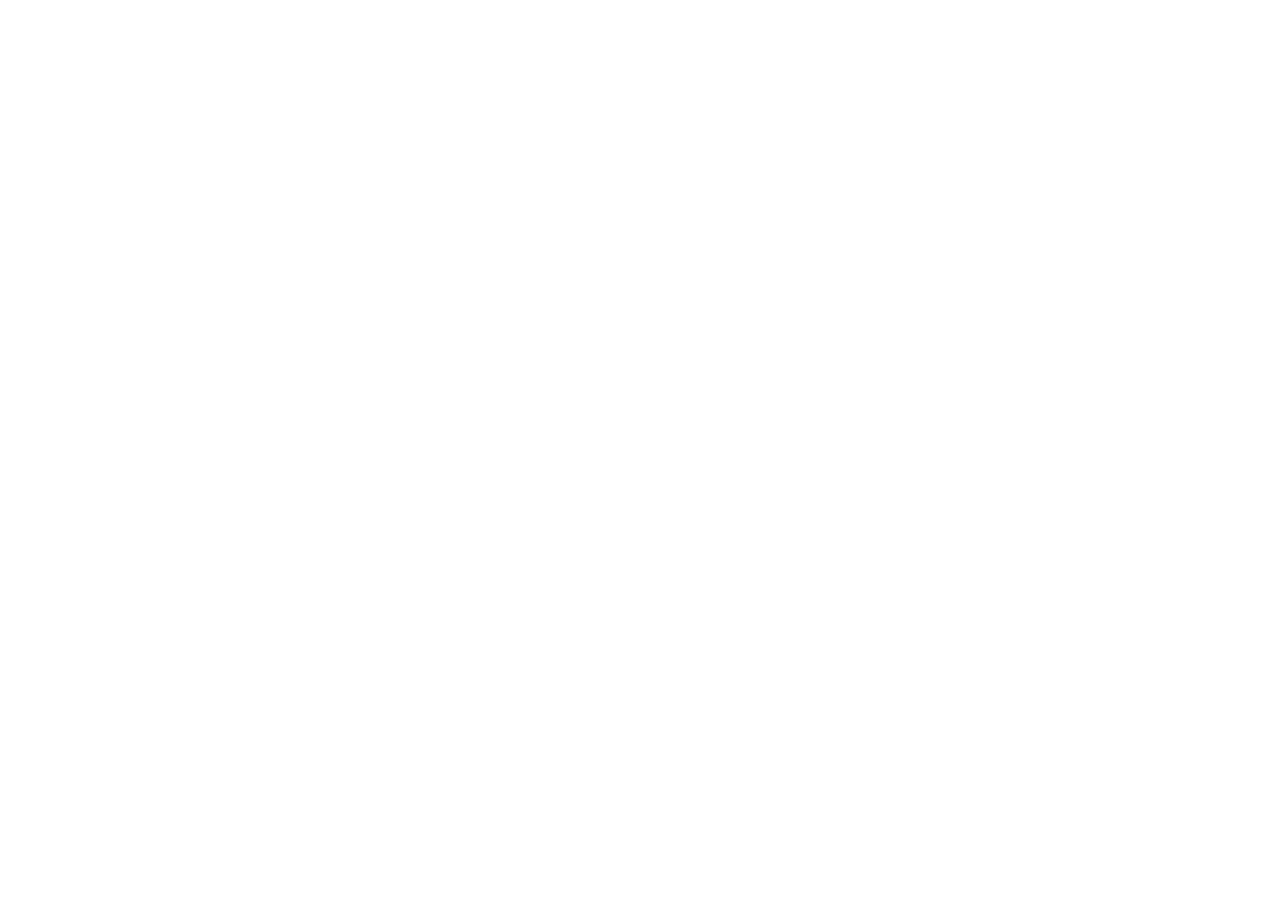
==== index.html @ c2e8463c "initializing project" ====
<!DOCTYPE html>
<!--
To change this license header, choose License Headers in Project Properties.
To change this template file, choose Tools | Templates
and open the template in the editor.
-->
<html lang="en">
    <head>
        <title>Site Titile</title>
        <meta charset="UTF-8">
        <meta name="viewport" content="width=device-width, initial-scale=1.0">
        <meta name="author" content="">
        <meta name="description" content="">
        <meta name="keywords" content="">
        
        <!--iOS compatibile-->
        <meta name="apple-mobile-web-app-capable" content="yes">
        <meta name="apple-mobile-web-app-title" content="Site Title">
        <link rel="apple-touch-icon" href="putanja do ikonice favicon li neke">        
        
        
        <!--Android compatibile-->
        <meta name="mobile-web-app-capable" content="yes">
        <meta name="aplication-name" content="Site Title">
        <link rel="icon" type="icon/png" href="putanja do ikonice favicon li neke">
        
        
        <!--FONTOVI-->
            <!--Awesome-->
         <link rel="stylesheet" href="https://cdnjs.cloudflare.com/ajax/libs/font-awesome/4.7.0/css/font-awesome.min.css">
        
         
         <!--bootstrap-->
         <link href="css/bootstrap.css" rel="stylesheet" type="text/css"/>
        
        
         <!--external css, like plugins ...-->
         
         
         
         <!--theme css-->
         
         
         
        
        
        
        
        <!-- HTML5 shim and Respond.js for IE8 support of HTML5 elements and media queries -->
        <!-- WARNING: Respond.js doesn't work if you view the page via file:// -->
        <!--[if lt IE 9]>
          <script src="https://oss.maxcdn.com/html5shiv/3.7.3/html5shiv.min.js"></script>
          <script src="https://oss.maxcdn.com/respond/1.4.2/respond.min.js"></script>
        <![endif]-->
        
        
        
        
        
    </head>
    <body>
        
        
        
        
        
        
        
        
        
        
        
        
        
        
        
        <!--SCRIPTS goes here-->
        <!--First jquery, then popper and finaly bootstrap-->
        <script src="js/jquery.min.js" type="text/javascript"></script>
        <script src="js/popper.js" type="text/javascript"></script>
        <script src="js/bootstrap.min.js" type="text/javascript"></script>
        
        
        
        
        <!--All page js-->
        <script src="js/main.js" type="text/javascript"></script>
    </body>
</html>
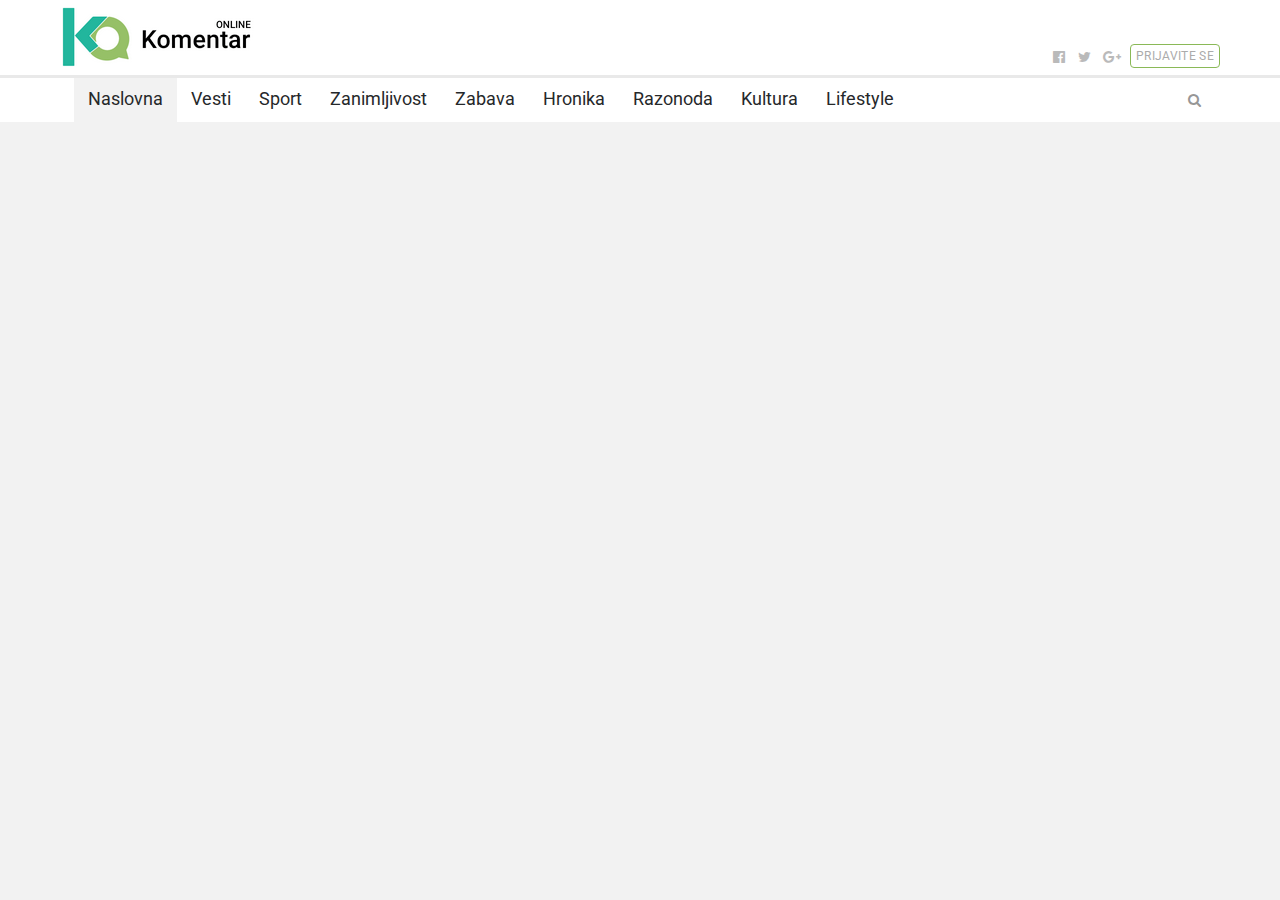
==== commit aa10e2cc: "header complete" ====
--- a/index.html
+++ b/index.html
@@ -6,83 +6,173 @@
 -->
 <html lang="en">
     <head>
-        <title>Site Titile</title>
+        <title>KO Komentar</title>
         <meta charset="UTF-8">
         <meta name="viewport" content="width=device-width, initial-scale=1.0">
-        <meta name="author" content="">
-        <meta name="description" content="">
-        <meta name="keywords" content="">
-        
+        <meta name="author" content="Dejan Dodos">
+        <meta name="description" content="Online KOmentar">
+        <meta name="keywords" content="Novine, blog, newss">
+
         <!--iOS compatibile-->
         <meta name="apple-mobile-web-app-capable" content="yes">
-        <meta name="apple-mobile-web-app-title" content="Site Title">
+        <meta name="apple-mobile-web-app-title" content="Online KOmentar">
         <link rel="apple-touch-icon" href="putanja do ikonice favicon li neke">        
-        
-        
+
+
         <!--Android compatibile-->
         <meta name="mobile-web-app-capable" content="yes">
-        <meta name="aplication-name" content="Site Title">
+        <meta name="aplication-name" content="Online KOmentar">
         <link rel="icon" type="icon/png" href="putanja do ikonice favicon li neke">
-        
-        
+
+
         <!--FONTOVI-->
-            <!--Awesome-->
-         <link rel="stylesheet" href="https://cdnjs.cloudflare.com/ajax/libs/font-awesome/4.7.0/css/font-awesome.min.css">
-        
-         
-         <!--bootstrap-->
-         <link href="css/bootstrap.css" rel="stylesheet" type="text/css"/>
-        
-        
-         <!--external css, like plugins ...-->
-         
-         
-         
-         <!--theme css-->
-         
-         
-         
-        
-        
-        
-        
+        <!--Awesome-->
+        <link rel="stylesheet" href="https://cdnjs.cloudflare.com/ajax/libs/font-awesome/4.7.0/css/font-awesome.min.css">
+
+
+        <!--bootstrap-->
+        <link href="css/bootstrap.css" rel="stylesheet" type="text/css"/>
+
+
+        <!--external css, like plugins ...-->
+
+
+
+        <!--theme css-->
+        <link href="css/theme.css" rel="stylesheet" type="text/css"/>
+
+
+
+
+
+
         <!-- HTML5 shim and Respond.js for IE8 support of HTML5 elements and media queries -->
         <!-- WARNING: Respond.js doesn't work if you view the page via file:// -->
         <!--[if lt IE 9]>
           <script src="https://oss.maxcdn.com/html5shiv/3.7.3/html5shiv.min.js"></script>
           <script src="https://oss.maxcdn.com/respond/1.4.2/respond.min.js"></script>
         <![endif]-->
-        
-        
-        
-        
-        
+
+
+
+
+
     </head>
     <body>
-        
-        
-        
-        
-        
-        
-        
-        
-        
-        
-        
-        
-        
-        
-        
+        <!-- HEADER START -->
+        <header class="bg-white">
+            <!--- TOP HEADER --->
+            <section class="header-top">
+                <div class="container d-flex align-items-end py-2">
+                    <!--- BIG LOGO --->
+                    <a href="#" class="header-top-logo">    
+                        <img src="img/logo.png" alt=""/>
+                    </a>
+                    <ul class="list-unstyled ml-auto mb-0 d-flex">
+                        <li>
+                            <a href="#">
+                                <span class="fa fa-facebook-official"></span>
+                            </a>
+                        </li>
+                        <li>
+                            <a href="#">
+                                <span class="fa fa-twitter"></span>
+                            </a>
+                        </li>
+                        <li>
+                            <a href="#">
+                                <span class="fa fa-google-plus"></span>
+                            </a>
+                        </li>
+                    </ul>
+                    <a href="#" class="prijava text-uppercase">prijavite se</a>
+                </div>
+            </section>
+            <!--- BOTTOM HEADER --->
+            <section class="header-bottom">
+                <div class="container">
+                    <nav class="navbar navbar-expand-lg navbar-light bg-transparent py-0">
+                        <!--- SMALL LOGO --->
+                        <a class="navbar-brand" href="#"><img src="img/logo-small.png"></a>
+                        
+                        <!--- SEARCH WRAPPER START --->
+                        <div class="search-wrapper order-lg-last ml-auto mr-3 mr-lg-0">
+                            <span class="search-icon fa fa-search"></span>
+                            <div class="form-group mb-0 py-3">
+                                <div class="input-group">
+                                    <input type="text" class="form-control" placeholder="Search">
+                                    <div class="input-group-append">
+                                        <button class="btn btn-outline-secondary" type="submit"><span class="fa fa-search"></span></button>
+                                    </div>
+                                </div>
+                            </div>
+                        </div>
+                        <!--- SEARCH WRAPPER END --->
+                        <div class="burger" data-toggle="collapse" data-target="#main-menu" aria-controls="main-menu">
+                            <div class="line1"></div>
+                            <div class="line2"></div>
+                            <div class="line3"></div>
+                        </div>
+
+                        <div class="collapse navbar-collapse" id="main-menu">
+                            <ul class="navbar-nav mr-auto pb-0">
+                                <li class="nav-item" data-category='#0CAE92'>
+                                    <a class="nav-link category-border active py-0" href="#"><span class="py-2 px-3">Naslovna</span></a>
+                                </li>
+                                <li class="nav-item" data-category='#ED1C24'>
+                                    <a class="nav-link category-border py-0 py-0" href="#"><span class="py-2 px-3">Vesti</span></a>
+                                </li>
+                                <li class="nav-item" data-category='#056DD5'>
+                                    <a class="nav-link category-border py-0" href="#"><span class="py-2 px-3">Sport</span></a>
+                                </li>
+                                <li class="nav-item" data-category='#F1C30F'>
+                                    <a class="nav-link category-border py-0" href="#"><span class="py-2 px-3">Zanimljivost</span></a>
+                                </li>
+                                <li class="nav-item" data-category='#0CAE92'>
+                                    <a class="nav-link category-border py-0" href="#"><span class="py-2 px-3">Zabava</span></a>
+                                </li>
+                                <li class="nav-item" data-category='#ED1C24'>
+                                    <a class="nav-link category-border py-0" href="#"><span class="py-2 px-3">Hronika</span></a>
+                                </li>
+                                <li class="nav-item" data-category='#F1C30F'>
+                                    <a class="nav-link category-border py-0" href="#"><span class="py-2 px-3">Razonoda</span></a>
+                                </li>
+                                <li class="nav-item" data-category='#ED1C24'>
+                                    <a class="nav-link category-border py-0" href="#"><span class="py-2 px-3">Kultura</span></a>
+                                </li>
+                                <li class="nav-item" data-category='#0CAE92'>
+                                    <a class="nav-link category-border py-0" href="#"><span class="py-2 px-3">Lifestyle</span></a>
+                                </li>
+                        </div>
+                    </nav>
+                </div>
+            </section>
+
+        </header>
+        <!-- HEADER END -->
+
+
+
+
+
+
+
+
+
+
+
+
+
+
         <!--SCRIPTS goes here-->
         <!--First jquery, then popper and finaly bootstrap-->
         <script src="js/jquery.min.js" type="text/javascript"></script>
         <script src="js/popper.js" type="text/javascript"></script>
         <script src="js/bootstrap.min.js" type="text/javascript"></script>
-        
-        
-        
-        
+
+
+
+
         <!--All page js-->
         <script src="js/main.js" type="text/javascript"></script>
     </body>
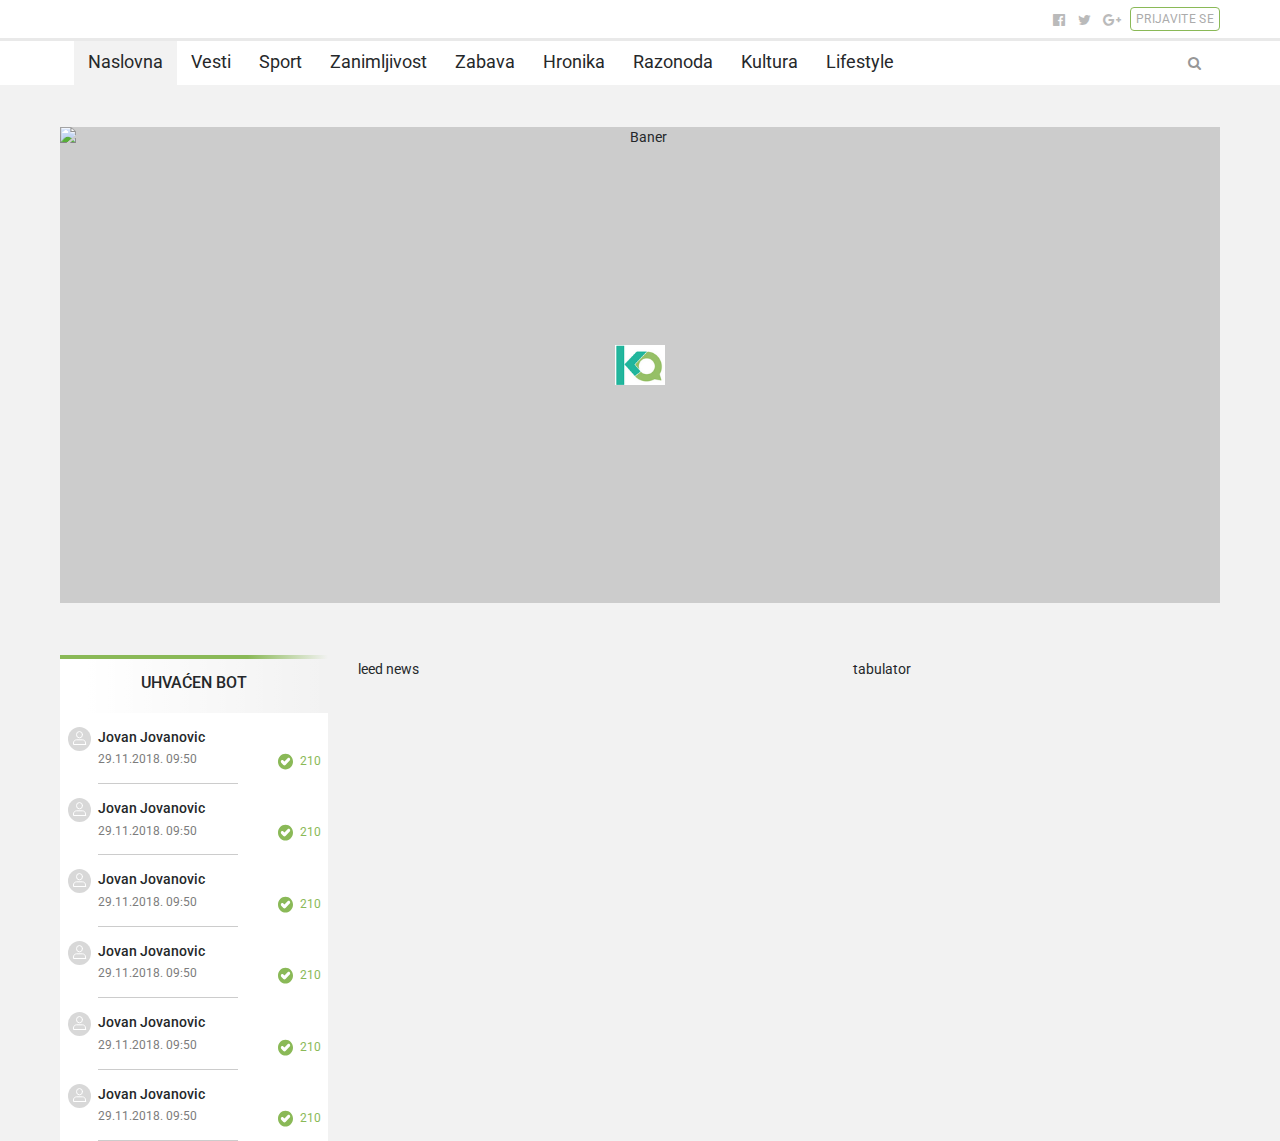
==== commit c6783215: "SIDE item complete" ====
--- a/index.html
+++ b/index.html
@@ -66,7 +66,7 @@
                 <div class="container d-flex align-items-end py-2">
                     <!--- BIG LOGO --->
                     <a href="#" class="header-top-logo">    
-                        <img src="img/logo.png" alt=""/>
+                        <img src="img/logo/logo.png" alt=""/>
                     </a>
                     <ul class="list-unstyled ml-auto mb-0 d-flex">
                         <li>
@@ -93,12 +93,12 @@
                 <div class="container">
                     <nav class="navbar navbar-expand-lg navbar-light bg-transparent py-0">
                         <!--- SMALL LOGO --->
-                        <a class="navbar-brand" href="#"><img src="img/logo-small.png"></a>
-                        
+                        <a class="navbar-brand" href="#"><img src="img/logo/logo-small.png"></a>
+
                         <!--- SEARCH WRAPPER START --->
                         <div class="search-wrapper order-lg-last ml-auto mr-3 mr-lg-0">
                             <span class="search-icon fa fa-search"></span>
-                            <div class="form-group mb-0 py-3">
+                            <div class="form-group mb-0 py-1">
                                 <div class="input-group">
                                     <input type="text" class="form-control" placeholder="Search">
                                     <div class="input-group-append">
@@ -108,12 +108,13 @@
                             </div>
                         </div>
                         <!--- SEARCH WRAPPER END --->
+                        <!-- HAMBURGER BUTTON -->
                         <div class="burger" data-toggle="collapse" data-target="#main-menu" aria-controls="main-menu">
                             <div class="line1"></div>
                             <div class="line2"></div>
                             <div class="line3"></div>
                         </div>
-
+                        <!-- HEADER NAVIGATION -->
                         <div class="collapse navbar-collapse" id="main-menu">
                             <ul class="navbar-nav mr-auto pb-0">
                                 <li class="nav-item" data-category='#0CAE92'>
@@ -145,10 +146,121 @@
                                 </li>
                         </div>
                     </nav>
+                    <!-- HEADER NAVIGATION END -->
                 </div>
             </section>
-
         </header>
+        <!-- BIG BANNER SECTION -->
+        <section class="big-banner-section py-5">
+            <div class="container">
+                <figure class="img-holder size-2-425by1 text-center">
+                    <img src="img/banners/baner 970x400.png" alt="Baner"/>
+                </figure>
+            </div>
+        </section>
+        <!-- BIG BANNER SECTION END -->
+        <!-- LEAD NEWS SECTION -->
+        <section class="lead-news-section">
+            <div class="container">
+                <div class="row">
+                    <div class="col-12 col-sm-6 col-lg-3 order-last order-md-first">
+                        <article>
+                            <div class="side-header text-center py-3" style="background: linear-gradient(to right, rgb(255, 255, 255) 10%, transparent)">
+                                <h6 class="text-uppercase font-weight-medium">uhvaćen bot</h6>
+                            </div>
+                            <div class="side-item d-flex bg-white pt-3">
+                                <div class="w-15 text-center">
+                                    <img src="img/side-icons/user.svg">
+                                </div>
+                                <div class="side-item-name w-55 pb-3">
+                                    <p class="font-weight-medium mb-1">Jovan Jovanovic</p>
+                                    <p class="small custom-gray-1 mb-0"><span class="date">29.11.2018.</span><span class="time"> 09:50</span></p>
+                                </div>
+                                <div class="w-30 d-flex align-items-end justify-content-end pb-3" data-category='#8AB957'>
+                                    <img src="img/side-icons/check.svg">
+                                    <a href="#" class="side-item-small-nr mx-2 category-color">210</a>
+                                </div>
+                            </div>
+                            
+                            <div class="side-item d-flex bg-white pt-3">
+                                <div class="w-15 text-center">
+                                    <img src="img/side-icons/user.svg">
+                                </div>
+                                <div class="side-item-name w-55 pb-3">
+                                    <p class="font-weight-medium mb-1">Jovan Jovanovic</p>
+                                    <p class="small custom-gray-1 mb-0"><span class="date">29.11.2018.</span><span class="time"> 09:50</span></p>
+                                </div>
+                                <div class="w-30 d-flex align-items-end justify-content-end pb-3" data-category='#8AB957'>
+                                    <img src="img/side-icons/check.svg">
+                                    <a href="#" class="side-item-small-nr mx-2 category-color">210</a>
+                                </div>
+                            </div>
+                            
+                            <div class="side-item d-flex bg-white pt-3">
+                                <div class="w-15 text-center">
+                                    <img src="img/side-icons/user.svg">
+                                </div>
+                                <div class="side-item-name w-55 pb-3">
+                                    <p class="font-weight-medium mb-1">Jovan Jovanovic</p>
+                                    <p class="small custom-gray-1 mb-0"><span class="date">29.11.2018.</span><span class="time"> 09:50</span></p>
+                                </div>
+                                <div class="w-30 d-flex align-items-end justify-content-end  pb-3" data-category='#8AB957'>
+                                    <img src="img/side-icons/check.svg">
+                                    <a href="#" class="side-item-small-nr mx-2 category-color">210</a>
+                                </div>
+                            </div>
+                            
+                            <div class="side-item d-flex bg-white pt-3">
+                                <div class="w-15 text-center">
+                                    <img src="img/side-icons/user.svg">
+                                </div>
+                                <div class="side-item-name w-55 pb-3">
+                                    <p class="font-weight-medium mb-1">Jovan Jovanovic</p>
+                                    <p class="small custom-gray-1 mb-0"><span class="date">29.11.2018.</span><span class="time"> 09:50</span></p>
+                                </div>
+                                <div class="w-30 d-flex align-items-end justify-content-end  pb-3" data-category='#8AB957'>
+                                    <img src="img/side-icons/check.svg">
+                                    <a href="#" class="side-item-small-nr mx-2 category-color">210</a>
+                                </div>
+                            </div>
+                            
+                            <div class="side-item d-flex bg-white pt-3">
+                                <div class="w-15 text-center">
+                                    <img src="img/side-icons/user.svg">
+                                </div>
+                                <div class="side-item-name w-55 pb-3">
+                                    <p class="font-weight-medium mb-1">Jovan Jovanovic</p>
+                                    <p class="small custom-gray-1 mb-0"><span class="date">29.11.2018.</span><span class="time"> 09:50</span></p>
+                                </div>
+                                <div class="w-30 d-flex align-items-end justify-content-end  pb-3" data-category='#8AB957'>
+                                    <img src="img/side-icons/check.svg">
+                                    <a href="#" class="side-item-small-nr mx-2 category-color">210</a>
+                                </div>
+                            </div>
+                            
+                            <div class="side-item d-flex bg-white pt-3">
+                                <div class="w-15 text-center">
+                                    <img src="img/side-icons/user.svg">
+                                </div>
+                                <div class="side-item-name w-55 pb-3">
+                                    <p class="font-weight-medium mb-1">Jovan Jovanovic</p>
+                                    <p class="small custom-gray-1 mb-0"><span class="date">29.11.2018.</span><span class="time"> 09:50</span></p>
+                                </div>
+                                <div class="w-30 d-flex align-items-end justify-content-end  pb-3" data-category='#8AB957'>
+                                    <img src="img/side-icons/check.svg">
+                                    <a href="#" class="side-item-small-nr mx-2 category-color">210</a>
+                                </div>
+                            </div>
+                        </article>
+                    </div>
+                    <div class="col-12 col-lg-5 order-first order-md-2">leed news</div>
+                    <div class="col-12 col-sm-6 col-lg-4 order-2 order-md-last">tabulator</div>
+                </div>
+            </div>
+        </section>
+        <!-- LEAD NEWS SECTION END -->
+
+
         <!-- HEADER END -->
 
 
--- a/css/theme.css
+++ b/css/theme.css
@@ -1,4 +1,7 @@
 @import url("https://fonts.googleapis.com/css?family=Roboto:300,400,400i,500,500i,700&subset=latin-ext");
+.font-weight-medium {
+  font-weight: 500; }
+
 @font-face {
   font-family: 'Geneva';
   src: url("fonts/Geneva/Geneva.eot?#iefix") format("fonts/Geneva/embedded-opentype"), url("fonts/Geneva/Geneva.woff") format("woff"), url("fonts/Geneva/Geneva.ttf") format("truetype"), url("fonts/Geneva/Geneva.svg#Geneva") format("svg");
@@ -12,6 +15,10 @@
 
 body {
   font-family: "Roboto", sans-serif; }
+
+/******        COLORS     ******/
+.custom-gray-1 {
+  color: #7C7C7C; }
 
 .img-holder {
   position: relative;
@@ -25,6 +32,8 @@
     width: 100%; }
   .img-holder.size-1by1:after {
     padding-top: 100%; }
+  .img-holder.size-2-425by1:after {
+    padding-top: 41%; }
   .img-holder.size-4by3:after {
     padding-top: 75%; }
   .img-holder.size-16by9:after {
@@ -311,10 +320,6 @@
 
 /* TOP HEADER END */
 /* BOTTOM HEADER START */
-.header-bottom {
-  /*    position: relative;
-      top: -2px;*/ }
-
 .navbar-light .navbar-nav .nav-link {
   font-size: 18px;
   color: #25282A; }
@@ -426,5 +431,30 @@
 
   .navbar-nav .nav-item a {
     padding: 0px !important; } }
+.lead-news-section .side-header {
+  position: relative; }
+  .lead-news-section .side-header:after {
+    content: '';
+    position: absolute;
+    left: 0;
+    top: -4px;
+    height: 4px;
+    width: 100%;
+    background: linear-gradient(to right, #8AB957 70%, transparent); }
+.lead-news-section .side-item .fa {
+  display: inline-block;
+  color: #fff;
+  width: 23px;
+  height: 23px;
+  line-height: 11px;
+  padding: 7px;
+  background: #D8D8D8;
+  border-radius: 50%; }
+.lead-news-section .side-item .side-item-name {
+  border-bottom: 1px solid #ccc; }
+  .lead-news-section .side-item .side-item-name:last-of-type {
+    border-bottom: none; }
+.lead-news-section .side-item .side-item-small-nr {
+  font-size: 12px; }
 
 /*# sourceMappingURL=theme.css.map */
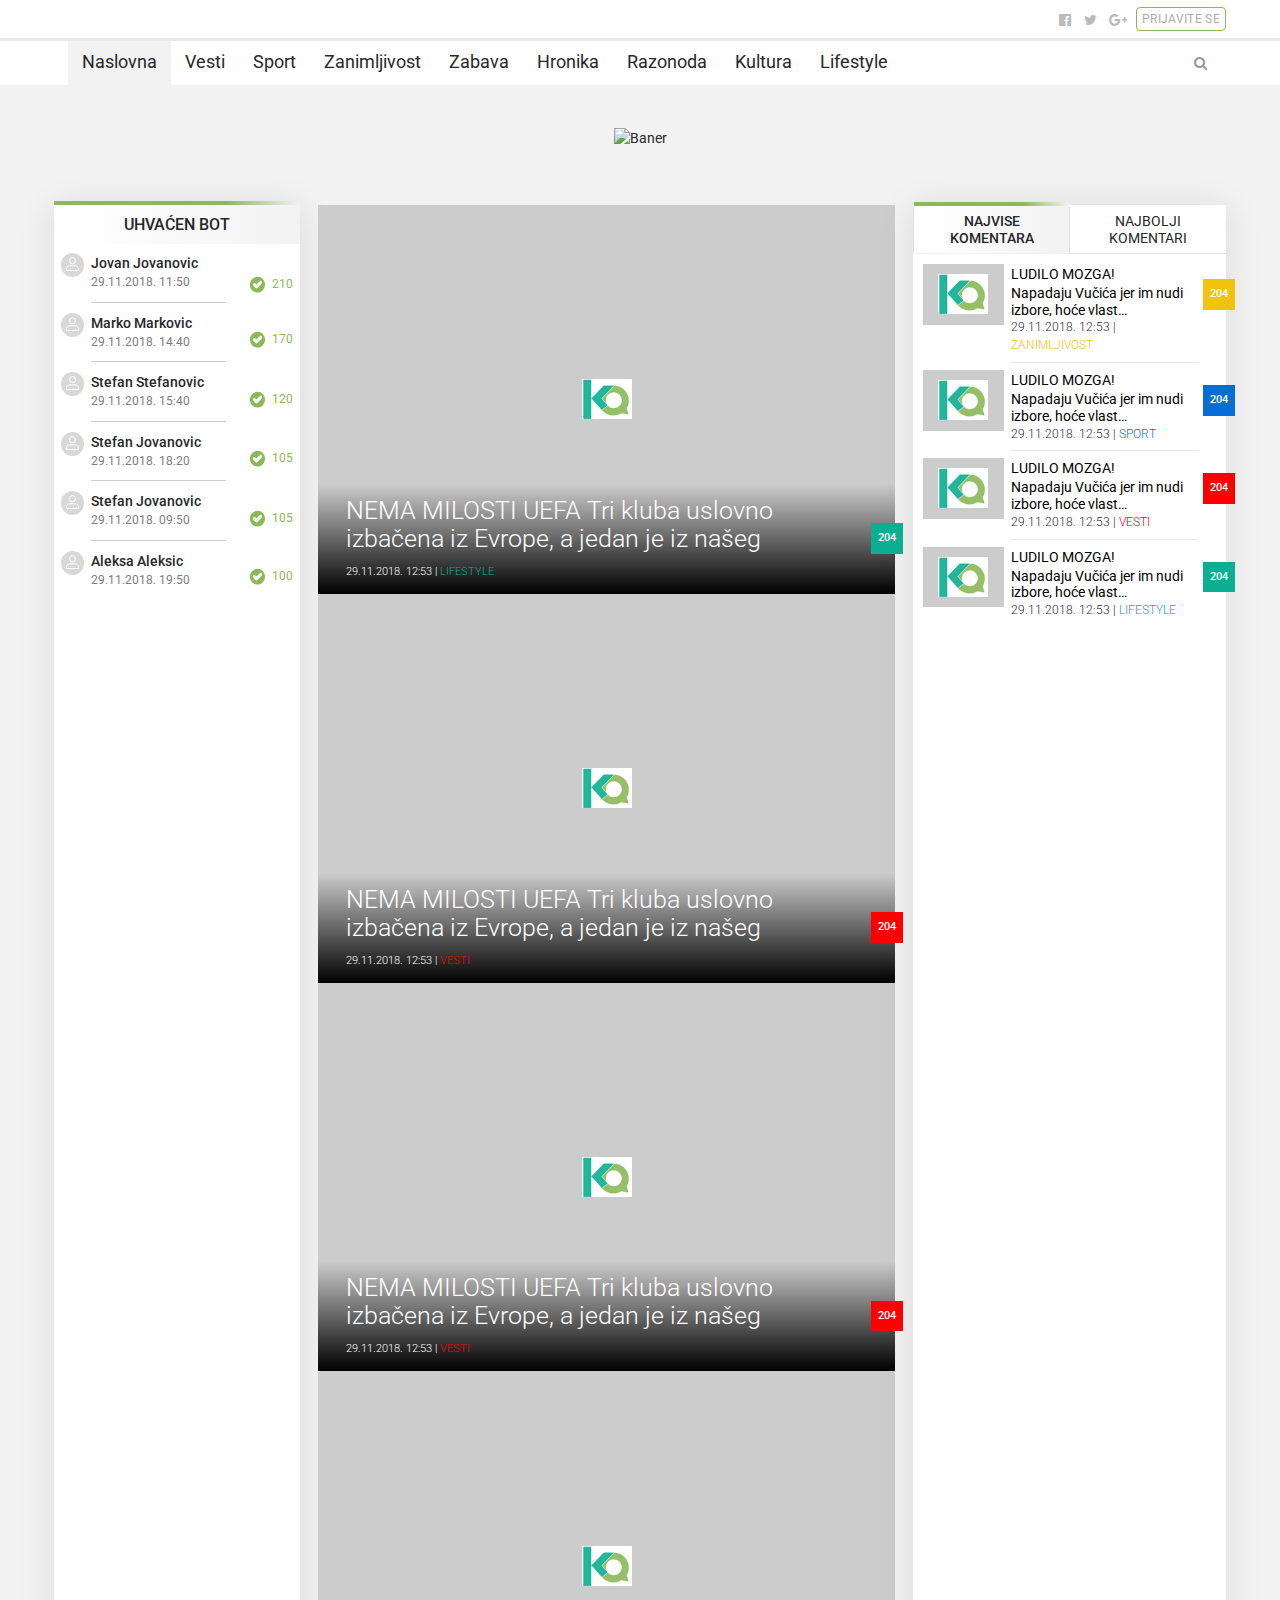
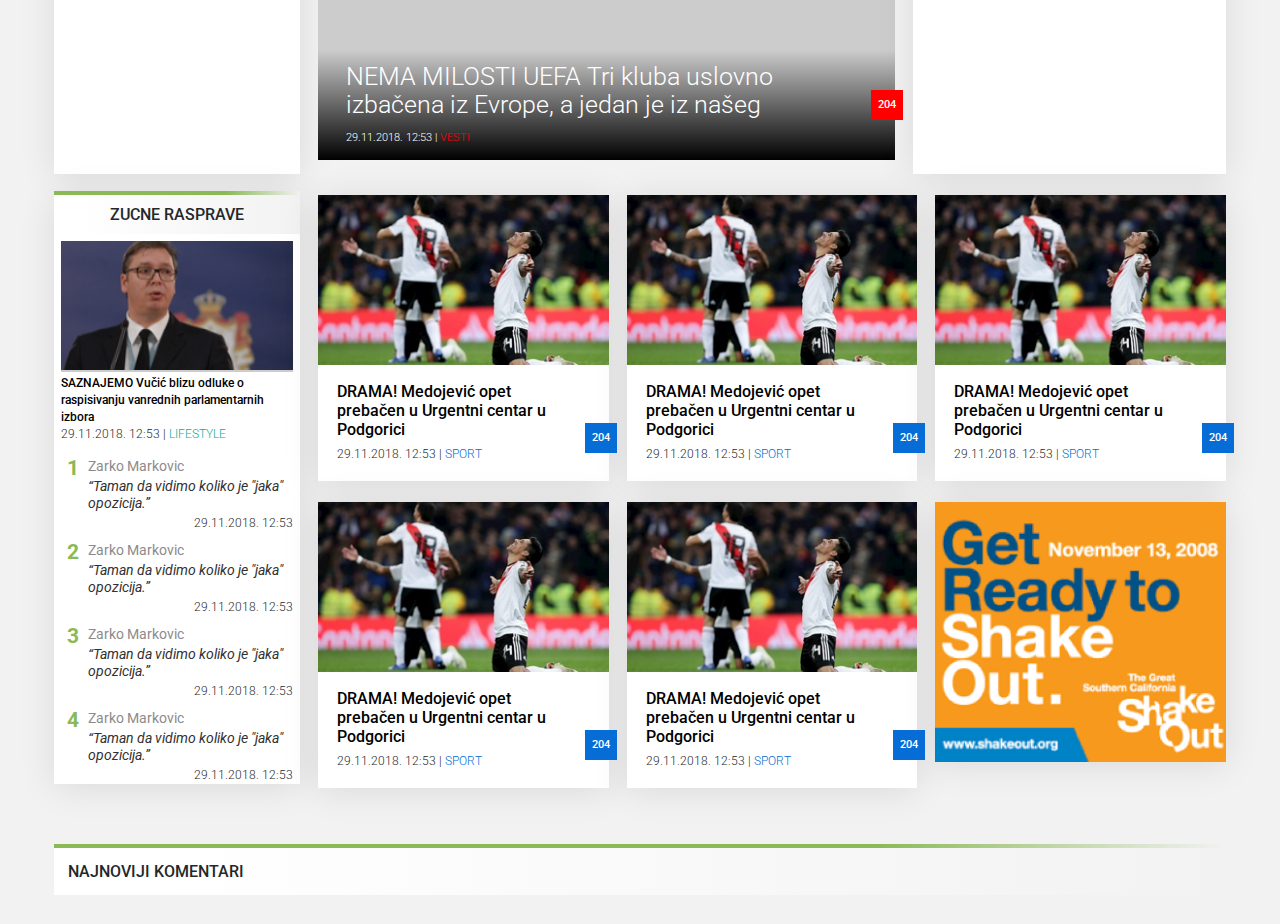
==== commit 512e4132: "section03 complete" ====
--- a/index.html
+++ b/index.html
@@ -35,7 +35,7 @@
 
 
         <!--external css, like plugins ...-->
-
+        <link href="css/owl.carousel.css" rel="stylesheet" type="text/css"/>
 
 
         <!--theme css-->
@@ -150,118 +150,547 @@
                 </div>
             </section>
         </header>
-        <!-- BIG BANNER SECTION -->
-        <section class="big-banner-section py-5">
-            <div class="container">
-                <figure class="img-holder size-2-425by1 text-center">
-                    <img src="img/banners/baner 970x400.png" alt="Baner"/>
-                </figure>
-            </div>
-        </section>
-        <!-- BIG BANNER SECTION END -->
-        <!-- LEAD NEWS SECTION -->
-        <section class="lead-news-section">
-            <div class="container">
-                <div class="row">
-                    <div class="col-12 col-sm-6 col-lg-3 order-last order-md-first">
-                        <article>
-                            <div class="side-header text-center py-3" style="background: linear-gradient(to right, rgb(255, 255, 255) 10%, transparent)">
-                                <h6 class="text-uppercase font-weight-medium">uhvaćen bot</h6>
+
+
+        <!--     MAIN SECTION START   ---->
+        <main>
+            <!-- BIG BANNER SECTION -->
+            <section class="big-banner-section py-5">
+                <div class="container">
+                    <figure class="text-center">
+                        <img src="img/banners/baner 970x400.png" alt="Baner"/>
+                    </figure>
+                </div>
+            </section>
+            <!-- BIG BANNER SECTION END -->
+            <!-- LEAD NEWS SECTION -->
+            <section class="lead-news-section mb-4">
+                <div class="container">
+                    <div class="row">
+
+                        <!--     MAIN SIDE NEWS START   ---->
+                        <div class="col-18 col-xm-9 col-xl-4 order-last order-xl-first">
+                            <article class="side-wrapper mx-auto element-shadow  bg-white h-100">
+                                <div class="section-header text-center py-6 mb-6">
+                                    <h6 class="text-uppercase font-weight-medium mb-0">uhvaćen bot</h6>
+                                </div>
+                                <div class="side-item d-flex">
+                                    <div class="w-15 text-center">
+                                        <img src="img/side-icons/user.svg">
+                                    </div>
+                                    <div class="side-item-name w-55">
+                                        <p class="font-weight-medium mb-0">Jovan Jovanovic</p>
+                                        <p class="small custom-gray-1 mb-0"><span class="date">29.11.2018.</span><span class="time"> 11:50</span></p>
+                                    </div>
+                                    <div class="side-item-small-nr w-30 d-flex align-items-end justify-content-end pb-6" data-category='#8AB957'>
+                                        <img src="img/side-icons/check.svg">
+                                        <a href="#" class="mx-2 category-color">210</a>
+                                    </div>
+                                </div>
+
+                                <div class="side-item d-flex bg-white">
+                                    <div class="w-15 text-center">
+                                        <img src="img/side-icons/user.svg">
+                                    </div>
+                                    <div class="side-item-name w-55">
+                                        <p class="font-weight-medium mb-0">Marko Markovic</p>
+                                        <p class="small custom-gray-1 mb-0"><span class="date">29.11.2018.</span><span class="time"> 14:40</span></p>
+                                    </div>
+                                    <div class="side-item-small-nr w-30 d-flex align-items-end justify-content-end pb-3" data-category='#8AB957'>
+                                        <img src="img/side-icons/check.svg">
+                                        <a href="#" class="mx-2 category-color">170</a>
+                                    </div>
+                                </div>
+
+                                <div class="side-item d-flex bg-white">
+                                    <div class="w-15 text-center">
+                                        <img src="img/side-icons/user.svg">
+                                    </div>
+                                    <div class="side-item-name w-55">
+                                        <p class="font-weight-medium mb-0">Stefan Stefanovic</p>
+                                        <p class="small custom-gray-1 mb-0"><span class="date">29.11.2018.</span><span class="time"> 15:40</span></p>
+                                    </div>
+                                    <div class="side-item-small-nr w-30 d-flex align-items-end justify-content-end  pb-3" data-category='#8AB957'>
+                                        <img src="img/side-icons/check.svg">
+                                        <a href="#" class="mx-2 category-color">120</a>
+                                    </div>
+                                </div>
+
+                                <div class="side-item d-flex bg-white">
+                                    <div class="w-15 text-center">
+                                        <img src="img/side-icons/user.svg">
+                                    </div>
+                                    <div class="side-item-name w-55">
+                                        <p class="font-weight-medium mb-0">Stefan Jovanovic</p>
+                                        <p class="small custom-gray-1 mb-0"><span class="date">29.11.2018.</span><span class="time"> 18:20</span></p>
+                                    </div>
+                                    <div class="side-item-small-nr w-30 d-flex align-items-end justify-content-end  pb-3" data-category='#8AB957'>
+                                        <img src="img/side-icons/check.svg">
+                                        <a href="#" class="mx-2 category-color">105</a>
+                                    </div>
+                                </div>
+
+                                <div class="side-item d-flex bg-white">
+                                    <div class="w-15 text-center">
+                                        <img src="img/side-icons/user.svg">
+                                    </div>
+                                    <div class="side-item-name w-55">
+                                        <p class="font-weight-medium mb-0">Stefan Jovanovic</p>
+                                        <p class="small custom-gray-1 mb-0"><span class="date">29.11.2018.</span><span class="time"> 09:50</span></p>
+                                    </div>
+                                    <div class="side-item-small-nr w-30 d-flex align-items-end justify-content-end  pb-3" data-category='#8AB957'>
+                                        <img src="img/side-icons/check.svg">
+                                        <a href="#" class="mx-2 category-color">105</a>
+                                    </div>
+                                </div>
+
+                                <div class="side-item d-flex bg-white">
+                                    <div class="w-15 text-center">
+                                        <img src="img/side-icons/user.svg">
+                                    </div>
+                                    <div class="side-item-name w-55">
+                                        <p class="font-weight-medium mb-0">Aleksa Aleksic</p>
+                                        <p class="small custom-gray-1 mb-0"><span class="date">29.11.2018.</span><span class="time"> 19:50</span></p>
+                                    </div>
+                                    <div class="side-item-small-nr w-30 d-flex align-items-end justify-content-end  pb-3" data-category='#8AB957'>
+                                        <img src="img/side-icons/check.svg">
+                                        <a href="#" class="mx-2 category-color">100</a>
+                                    </div>
+                                </div>
+                            </article>
+                        </div>
+                        <!--     MAIN SIDE NEWS END   ---->
+                        <div class="col-18 col-xl-9 order-first order-xl-2 mb-5 mb-xl-0">
+                            <div class="lead-slider-wrapper position-relative">
+                                <!-- OWL CAROUSEL LEAD SLIDER -->
+
+                                <ul class="owl-carousel list-unstyled lead-slider">
+                                    <li class="position-relative" data-category="#0CAE92">
+                                        <article class="news-item">
+                                            <a href="#" class="img-holder size-4by3">
+
+                                            </a>
+                                            <div class="news-detail">
+                                                <h3 class="news-lead-text">
+                                                    <a href="#" class="text-white font-weight-light">
+                                                        NEMA MILOSTI UEFA Tri kluba 
+                                                        uslovno izbačena iz Evrope, 
+                                                        a jedan je iz našeg komšiluka
+                                                    </a>
+
+                                                </h3>
+                                                <p class="font-weight-light mb-0">
+                                                    <span class="lead-news-date text-white">29.11.2018.</span>
+                                                    <span class="lead-news-time text-white">12:53 |</span>
+                                                    <a href="#" class="lead-news-category category-color text-uppercase mb-0">lifestyle</a>
+                                                </p>
+
+                                            </div>
+
+                                        </article>
+                                        <a href="#" class="shared-nr category-bg">204</a>
+                                    </li>
+                                    <li class="position-relative" data-category="#ff0000">
+                                        <article class="news-item">
+                                            <a href="#" class="img-holder size-4by3">
+
+                                            </a>
+                                            <div class="news-detail">
+                                                <h3 class="news-lead-text">
+                                                    <a href="#" class="text-white font-weight-light">
+                                                        NEMA MILOSTI UEFA Tri kluba 
+                                                        uslovno izbačena iz Evrope, 
+                                                        a jedan je iz našeg komšiluka
+                                                    </a>
+
+                                                </h3>
+                                                <p class="font-weight-light mb-0">
+                                                    <span class="lead-news-date text-white">29.11.2018.</span>
+                                                    <span class="lead-news-time text-white">12:53 |</span>
+                                                    <a href="#" class="lead-news-category category-color text-uppercase mb-0">vesti</a>
+                                                </p>
+
+                                            </div>
+
+                                        </article>
+                                        <a href="#" class="shared-nr category-bg">204</a>
+                                    </li>
+                                    <li class="position-relative" data-category="#ff0000">
+                                        <article class="news-item">
+                                            <a href="#" class="img-holder size-4by3">
+
+                                            </a>
+                                            <div class="news-detail">
+                                                <h3 class="news-lead-text">
+                                                    <a href="#" class="text-white font-weight-light">
+                                                        NEMA MILOSTI UEFA Tri kluba 
+                                                        uslovno izbačena iz Evrope, 
+                                                        a jedan je iz našeg komšiluka
+                                                    </a>
+
+                                                </h3>
+                                                <p class="font-weight-light mb-0">
+                                                    <span class="lead-news-date text-white">29.11.2018.</span>
+                                                    <span class="lead-news-time text-white">12:53 |</span>
+                                                    <a href="#" class="lead-news-category category-color text-uppercase mb-0">vesti</a>
+                                                </p>
+
+                                            </div>
+
+                                        </article>
+                                        <a href="#" class="shared-nr category-bg">204</a>
+                                    </li>
+                                    <li class="position-relative" data-category="#ff0000">
+                                        <article class="news-item">
+                                            <a href="#" class="img-holder size-4by3">
+
+                                            </a>
+                                            <div class="news-detail">
+                                                <h3 class="news-lead-text">
+                                                    <a href="#" class="text-white font-weight-light">
+                                                        NEMA MILOSTI UEFA Tri kluba 
+                                                        uslovno izbačena iz Evrope, 
+                                                        a jedan je iz našeg komšiluka
+                                                    </a>
+
+                                                </h3>
+                                                <p class="font-weight-light mb-0">
+                                                    <span class="lead-news-date text-white">29.11.2018.</span>
+                                                    <span class="lead-news-time text-white">12:53 |</span>
+                                                    <a href="#" class="lead-news-category category-color text-uppercase mb-0">vesti</a>
+                                                </p>
+
+                                            </div>
+
+                                        </article>
+                                        <a href="#" class="shared-nr category-bg">204</a>
+                                    </li>
+                                </ul>
                             </div>
-                            <div class="side-item d-flex bg-white pt-3">
-                                <div class="w-15 text-center">
-                                    <img src="img/side-icons/user.svg">
-                                </div>
-                                <div class="side-item-name w-55 pb-3">
-                                    <p class="font-weight-medium mb-1">Jovan Jovanovic</p>
-                                    <p class="small custom-gray-1 mb-0"><span class="date">29.11.2018.</span><span class="time"> 09:50</span></p>
-                                </div>
-                                <div class="w-30 d-flex align-items-end justify-content-end pb-3" data-category='#8AB957'>
-                                    <img src="img/side-icons/check.svg">
-                                    <a href="#" class="side-item-small-nr mx-2 category-color">210</a>
+                            <!-- OWL CAROUSEL LEAD SLIDER END -->
+                        </div>
+                        <div class="col-18 col-xm-9 col-xl-5 order-2 order-xl-last mb-5 mb-xm-0 mr-xl-0">
+
+                            <!-- TABULATOR -->
+                            <div class="lead-tab-wrapper bg-white element-shadow h-100">
+                                <ul class="nav nav-tabs nav-justified" id="myTab" role="tablist">
+                                    <li class="nav-item">
+                                        <a class="nav-link active text-uppercase" id="home-tab" data-toggle="tab" href="#most-coment" role="tab" aria-controls="home" aria-selected="true">najvise komentara</a>
+                                    </li>
+                                    <li class="nav-item">
+                                        <a class="nav-link text-uppercase" id="profile-tab" data-toggle="tab" href="#best-coment" role="tab" aria-controls="profile" aria-selected="false">najbolji komentari</a>
+                                    </li>
+                                </ul>
+                                <div class="tab-content pr-3" id="myTabContent">
+                                    <div class="tab-pane fade show active  pt-6 pl-6" id="most-coment" role="tabpanel" aria-labelledby="home-tab">
+                                        <article class="d-flex align-items-start pr-3"  data-category="#F1C30F">
+                                            <a href="#" class="w-30 img-holder size-5by4">
+                                                <img src="img/tabulator/Slika .png" alt=""/>
+                                            </a>
+                                            <div class="tab-news-detail w-70 ml-2 pb-2">
+                                                <p class="text-uppercase text-black mb-0">
+                                                    <a href="#">ludilo mozga!</a>
+                                                </p>
+                                                <p class="text-black mb-1">
+                                                    <a href="#">
+                                                        Napadaju Vučića jer im nudi izbore, hoće vlast…
+                                                    </a>
+                                                </p>
+                                                <p class="small font-weight-light mb-0">
+                                                    <span class="date">29.11.2018.</span>
+                                                    <span class="time">12:53 |</span>
+                                                    <a href="#" class="lead-news-category category-color text-uppercase mb-0">zanimljivost</a>
+                                                </p>
+                                            </div>
+                                            <a href="#" class="shared-nr category-bg">204</a>
+                                        </article>
+                                        <article class="d-flex align-items-start pr-3"  data-category="#056DD5">
+                                            <a href="#" class="w-30 img-holder size-5by4">
+                                                <img src="img/tabulator/Slika2.png" alt=""/>
+                                            </a>
+                                            <div class="tab-news-detail w-70 ml-2 pb-2">
+                                                <p class="text-uppercase text-black mb-0">
+                                                    <a href="#">ludilo mozga!</a></p>
+                                                <p class="text-black mb-1">
+                                                    <a href="#">
+                                                        Napadaju Vučića jer im nudi izbore, hoće vlast…
+                                                    </a>
+                                                </p>
+                                                <p class="small font-weight-light mb-0">
+                                                    <span class="date">29.11.2018.</span>
+                                                    <span class="time">12:53 |</span>
+                                                    <a href="#" class="lead-news-category category-color text-uppercase mb-0">sport</a>
+                                                </p>
+                                            </div>
+                                            <a href="#" class="shared-nr category-bg">204</a>
+                                        </article>
+                                        <article class="d-flex align-items-start pr-3"  data-category="#ff0000">
+                                            <a href="#" class="w-30 img-holder size-5by4">
+                                                <img src="img/tabulator/Slika2.png" alt=""/>
+                                            </a>
+                                            <div class="tab-news-detail w-70 ml-2 pb-2">
+                                                <p class="text-uppercase text-black mb-0">
+                                                    <a href="#">ludilo mozga!</a></p>
+                                                <p class="text-black mb-1">
+                                                    <a href="#">
+                                                        Napadaju Vučića jer im nudi izbore, hoće vlast…
+                                                    </a>
+                                                </p>
+                                                <p class="small font-weight-light mb-0">
+                                                    <span class="date">29.11.2018.</span>
+                                                    <span class="time">12:53 |</span>
+                                                    <a href="#" class="lead-news-category category-color text-uppercase mb-0">vesti</a>
+                                                </p>
+                                            </div>
+                                            <a href="#" class="shared-nr category-bg">204</a>
+                                        </article>
+                                        <article class="d-flex align-items-start pr-3"  data-category="#0CAE92">
+                                            <a href="#" class="w-30 img-holder size-5by4">
+                                                <img src="img/tabulator/Slika2.png" alt=""/>
+                                            </a>
+                                            <div class="tab-news-detail w-70 ml-2 pb-2">
+                                                <p class="text-uppercase mb-0">
+                                                    <a href="#">ludilo mozga!</a></p>
+                                                <p class="text-black mb-1">
+                                                    <a href="#">
+                                                        Napadaju Vučića jer im nudi izbore, hoće vlast…
+                                                    </a>
+                                                </p>
+                                                <p class="small font-weight-light mb-0">
+                                                    <span class="date">29.11.2018.</span>
+                                                    <span class="time">12:53 |</span>
+                                                    <a href="#" class="lead-news-category category-color text-uppercase mb-0">lifestyle</a>
+                                                </p>
+                                            </div>
+                                            <a href="#" class="shared-nr category-bg">204</a>
+                                        </article>
+                                    </div>
+                                    <div class="tab-pane fade" id="best-coment" role="tabpanel" aria-labelledby="profile-tab">...</div>
                                 </div>
                             </div>
-                            
-                            <div class="side-item d-flex bg-white pt-3">
-                                <div class="w-15 text-center">
-                                    <img src="img/side-icons/user.svg">
-                                </div>
-                                <div class="side-item-name w-55 pb-3">
-                                    <p class="font-weight-medium mb-1">Jovan Jovanovic</p>
-                                    <p class="small custom-gray-1 mb-0"><span class="date">29.11.2018.</span><span class="time"> 09:50</span></p>
-                                </div>
-                                <div class="w-30 d-flex align-items-end justify-content-end pb-3" data-category='#8AB957'>
-                                    <img src="img/side-icons/check.svg">
-                                    <a href="#" class="side-item-small-nr mx-2 category-color">210</a>
+                            <!-- TABULATOR END -->
+                        </div>
+                    </div>
+                </div>
+            </section>
+            <!-- LEAD NEWS SECTION END -->
+            <!--  SECTION03 START -->
+            <section class="section03">
+                <div class="container">
+                    <div class="row">
+                        <div class="col-18 col-lg-4 order-last order-lg-first">
+                            <aside class="section-side bg-white element-shadow">
+                                <div class="section-header text-center py-6">
+                                    <h6 class="text-uppercase font-weight-medium mb-0">zucne rasprave</h6>
+                                </div>
+                                <article class="p-2" data-category="#0CAE92">
+                                    <a href="#" class="img-holder size-16by9 mb-1">
+                                        <img src="img/section-side/Slikavesti.png" alt=""/>
+                                    </a>
+
+                                    <h6 class=" small text-black mb-0">
+                                        <a href="#" class="side-lead-news font-weight-medium">
+                                            SAZNAJEMO Vučić blizu odluke o raspisivanju 
+                                            vanrednih parlamentarnih izbora
+                                        </a>
+                                    </h6>
+                                    <p class="small font-weight-light mb-0">
+                                        <span class="date">29.11.2018.</span>
+                                        <span class="time">12:53 |</span>
+                                        <a href="#" class="lead-news-category category-color text-uppercase mb-0">lifestyle</a>
+                                    </p>
+                                </article>
+                                <ol class="list-unstyled section-side-list pt-2 pl-2 pr-2">
+                                    <li class="d-flex mb-6">
+                                        <div class="w-10 section-side-nr text-center">1</div>
+                                        <div class="w-90 section-side-list-details">
+                                            <p class="custom-gray-2 mb-1 pl-1">Zarko Markovic</p>
+                                            <p class="custom-black-1 font-italic mb-1 pl-1">
+                                                “Taman da vidimo koliko je "jaka" opozicija.”
+                                            </p>
+                                            <p class="small font-weight-light mb-0 text-right">
+                                                <span class="date">29.11.2018.</span>
+                                                <span class="time">12:53</span>
+                                            </p>
+                                        </div>
+                                    </li>
+                                    <li class="d-flex mb-6">
+                                        <div class="w-10 section-side-nr text-center">2</div>
+                                        <div class="w-90 section-side-list-details">
+                                            <p class="custom-gray-2 mb-1 pl-1">Zarko Markovic</p>
+                                            <p class="custom-black-1 font-italic mb-1 pl-1">
+                                                “Taman da vidimo koliko je "jaka" opozicija.”
+                                            </p>
+                                            <p class="small font-weight-light mb-0 text-right">
+                                                <span class="date">29.11.2018.</span>
+                                                <span class="time">12:53</span>
+                                            </p>
+                                        </div>
+                                    </li>
+                                    <li class="d-flex mb-6">
+                                        <div class="w-10 section-side-nr text-center">3</div>
+                                        <div class="w-90 section-side-list-details">
+                                            <p class="custom-gray-2 mb-1 pl-1">Zarko Markovic</p>
+                                            <p class="custom-black-1 font-italic mb-1 pl-1">
+                                                “Taman da vidimo koliko je "jaka" opozicija.”
+                                            </p>
+                                            <p class="small font-weight-light mb-0 text-right">
+                                                <span class="date">29.11.2018.</span>
+                                                <span class="time">12:53</span>
+                                            </p>
+                                        </div>
+                                    </li>
+                                    <li class="d-flex mb-6">
+                                        <div class="w-10 section-side-nr text-center">4</div>
+                                        <div class="w-90 section-side-list-details">
+                                            <p class="custom-gray-2 mb-1 pl-1">Zarko Markovic</p>
+                                            <p class="custom-black-1 font-italic mb-1 pl-1">
+                                                “Taman da vidimo koliko je "jaka" opozicija.”
+                                            </p>
+                                            <p class="small font-weight-light mb-0 text-right">
+                                                <span class="date">29.11.2018.</span>
+                                                <span class="time">12:53</span>
+                                            </p>
+                                        </div>
+                                    </li>
+                                </ol>
+                            </aside>
+                        </div>
+                        <div class="col-18 col-lg-14">
+                            <div class="row">
+                                <div class="col-18 col-xm-9 col-lg-6 mb-4">
+                                    <article class="element-shadow">
+                                        <a href="#" class="img-holder size-12by8 mb-0">
+                                            <img src="img/section03-articles/slika lista vesti (1).png" alt=""/>
+                                        </a>
+                                        <div class="article-item position-relative bg-white" data-category="#056DD5">
+                                            <h6 class="b-3">
+                                                <a href="#" class="text-black article-details">
+                                                    DRAMA! Medojević opet prebačen u Urgentni 
+                                                    centar u Podgorici
+                                                </a>
+                                            </h6>
+                                            <p class="small font-weight-light mb-0">
+                                                <span class="date">29.11.2018.</span>
+                                                <span class="time">12:53 |</span>
+                                                <a href="#" class="lead-news-category category-color text-uppercase mb-0">sport</a>
+                                            </p>
+                                            <a href="#" class="shared-nr category-bg">204</a>
+                                        </div>
+                                    </article>
+                                </div>
+                                <div class="col-18 col-xm-9 col-lg-6 mb-4">
+                                    <article class="element-shadow">
+                                        <a href="#" class="img-holder size-12by8 mb-0">
+                                            <img src="img/section03-articles/slika lista vesti (1).png" alt=""/>
+                                        </a>
+                                        <div class="article-item position-relative bg-white" data-category="#056DD5">
+                                            <h6 class="b-3">
+                                                <a href="#" class="text-black article-details">
+                                                    DRAMA! Medojević opet prebačen u Urgentni 
+                                                    centar u Podgorici
+                                                </a>
+                                            </h6>
+                                            <p class="small font-weight-light mb-0">
+                                                <span class="date">29.11.2018.</span>
+                                                <span class="time">12:53 |</span>
+                                                <a href="#" class="lead-news-category category-color text-uppercase mb-0">sport</a>
+                                            </p>
+                                            <a href="#" class="shared-nr category-bg">204</a>
+                                        </div>
+                                    </article>
+                                </div>
+                                <div class="col-18 col-xm-9 col-lg-6 mb-4">
+                                    <article class="element-shadow">
+                                        <a href="#" class="img-holder size-12by8 mb-0">
+                                            <img src="img/section03-articles/slika lista vesti (1).png" alt=""/>
+                                        </a>
+                                        <div class="article-item position-relative bg-white" data-category="#056DD5">
+                                            <h6 class="b-3">
+                                                <a href="#" class="text-black article-details">
+                                                    DRAMA! Medojević opet prebačen u Urgentni 
+                                                    centar u Podgorici
+                                                </a>
+                                            </h6>
+                                            <p class="small font-weight-light mb-0">
+                                                <span class="date">29.11.2018.</span>
+                                                <span class="time">12:53 |</span>
+                                                <a href="#" class="lead-news-category category-color text-uppercase mb-0">sport</a>
+                                            </p>
+                                            <a href="#" class="shared-nr category-bg">204</a>
+                                        </div>
+                                    </article>
+                                </div>
+                                <div class="col-18 col-xm-9 col-lg-6 mb-4 mb-lg-0">
+                                    <article class="element-shadow">
+                                        <a href="#" class="img-holder size-12by8 mb-0">
+                                            <img src="img/section03-articles/slika lista vesti (1).png" alt=""/>
+                                        </a>
+                                        <div class="article-item position-relative bg-white" data-category="#056DD5">
+                                            <h6 class="b-3">
+                                                <a href="#" class="text-black article-details">
+                                                    DRAMA! Medojević opet prebačen u Urgentni 
+                                                    centar u Podgorici
+                                                </a>
+                                            </h6>
+                                            <p class="small font-weight-light mb-0">
+                                                <span class="date">29.11.2018.</span>
+                                                <span class="time">12:53 |</span>
+                                                <a href="#" class="lead-news-category category-color text-uppercase mb-0">sport</a>
+                                            </p>
+                                            <a href="#" class="shared-nr category-bg">204</a>
+                                        </div>
+                                    </article>
+                                </div>
+                                <div class="col-18 col-xm-9 col-lg-6 mb-4 mb-lg-0">
+                                    <article class="element-shadow">
+                                        <a href="#" class="img-holder size-12by8 mb-0">
+                                            <img src="img/section03-articles/slika lista vesti (1).png" alt=""/>
+                                        </a>
+                                        <div class="article-item position-relative bg-white" data-category="#056DD5">
+                                            <h6 class="b-3">
+                                                <a href="#" class="text-black article-details">
+                                                    DRAMA! Medojević opet prebačen u Urgentni 
+                                                    centar u Podgorici
+                                                </a>
+                                            </h6>
+                                            <p class="small font-weight-light mb-0">
+                                                <span class="date">29.11.2018.</span>
+                                                <span class="time">12:53 |</span>
+                                                <a href="#" class="lead-news-category category-color text-uppercase mb-0">sport</a>
+                                            </p>
+                                            <a href="#" class="shared-nr category-bg">204</a>
+                                        </div>
+                                    </article>
+                                </div>
+                                <div class="col-18 col-xm-9 col-lg-6 mb-4 mb-lg-0">
+                                    <article class="element-shadow">
+                                        <a href="#">
+                                            <img src="img/banners/baner 300.png" alt=""/>
+                                        </a>
+                                    </article>
                                 </div>
                             </div>
-                            
-                            <div class="side-item d-flex bg-white pt-3">
-                                <div class="w-15 text-center">
-                                    <img src="img/side-icons/user.svg">
-                                </div>
-                                <div class="side-item-name w-55 pb-3">
-                                    <p class="font-weight-medium mb-1">Jovan Jovanovic</p>
-                                    <p class="small custom-gray-1 mb-0"><span class="date">29.11.2018.</span><span class="time"> 09:50</span></p>
-                                </div>
-                                <div class="w-30 d-flex align-items-end justify-content-end  pb-3" data-category='#8AB957'>
-                                    <img src="img/side-icons/check.svg">
-                                    <a href="#" class="side-item-small-nr mx-2 category-color">210</a>
-                                </div>
-                            </div>
-                            
-                            <div class="side-item d-flex bg-white pt-3">
-                                <div class="w-15 text-center">
-                                    <img src="img/side-icons/user.svg">
-                                </div>
-                                <div class="side-item-name w-55 pb-3">
-                                    <p class="font-weight-medium mb-1">Jovan Jovanovic</p>
-                                    <p class="small custom-gray-1 mb-0"><span class="date">29.11.2018.</span><span class="time"> 09:50</span></p>
-                                </div>
-                                <div class="w-30 d-flex align-items-end justify-content-end  pb-3" data-category='#8AB957'>
-                                    <img src="img/side-icons/check.svg">
-                                    <a href="#" class="side-item-small-nr mx-2 category-color">210</a>
-                                </div>
-                            </div>
-                            
-                            <div class="side-item d-flex bg-white pt-3">
-                                <div class="w-15 text-center">
-                                    <img src="img/side-icons/user.svg">
-                                </div>
-                                <div class="side-item-name w-55 pb-3">
-                                    <p class="font-weight-medium mb-1">Jovan Jovanovic</p>
-                                    <p class="small custom-gray-1 mb-0"><span class="date">29.11.2018.</span><span class="time"> 09:50</span></p>
-                                </div>
-                                <div class="w-30 d-flex align-items-end justify-content-end  pb-3" data-category='#8AB957'>
-                                    <img src="img/side-icons/check.svg">
-                                    <a href="#" class="side-item-small-nr mx-2 category-color">210</a>
-                                </div>
-                            </div>
-                            
-                            <div class="side-item d-flex bg-white pt-3">
-                                <div class="w-15 text-center">
-                                    <img src="img/side-icons/user.svg">
-                                </div>
-                                <div class="side-item-name w-55 pb-3">
-                                    <p class="font-weight-medium mb-1">Jovan Jovanovic</p>
-                                    <p class="small custom-gray-1 mb-0"><span class="date">29.11.2018.</span><span class="time"> 09:50</span></p>
-                                </div>
-                                <div class="w-30 d-flex align-items-end justify-content-end  pb-3" data-category='#8AB957'>
-                                    <img src="img/side-icons/check.svg">
-                                    <a href="#" class="side-item-small-nr mx-2 category-color">210</a>
-                                </div>
-                            </div>
-                        </article>
+                        </div>
                     </div>
-                    <div class="col-12 col-lg-5 order-first order-md-2">leed news</div>
-                    <div class="col-12 col-sm-6 col-lg-4 order-2 order-md-last">tabulator</div>
                 </div>
-            </div>
-        </section>
-        <!-- LEAD NEWS SECTION END -->
-
-
-        <!-- HEADER END -->
+
+            </section>
+            <!--  SECTION03 END -->
+
+            <!-- COMENTS SLIDER SECTION START -->
+            <section class="coments-slider-section">
+                <div class="container">
+                    <div class="section-header text-left p-3 mb-7">
+                        <h6 class="text-uppercase font-weight-medium mb-0">najnoviji komentari</h6>
+                    </div>
+                </div>
+            </section>
+            <!-- COMENTS SLIDER SECTION END -->
+
+
+        </main>
+        <!-- MAIN END -->
 
 
 
@@ -282,8 +711,8 @@
         <script src="js/popper.js" type="text/javascript"></script>
         <script src="js/bootstrap.min.js" type="text/javascript"></script>
 
-
-
+        <!--PLUGINS goes here-->
+        <script src="js/owl.carousel.min.js" type="text/javascript"></script>
 
         <!--All page js-->
         <script src="js/main.js" type="text/javascript"></script>
--- a/css/theme.css
+++ b/css/theme.css
@@ -1,4 +1,10 @@
 @import url("https://fonts.googleapis.com/css?family=Roboto:300,400,400i,500,500i,700&subset=latin-ext");
+.font-weight-light {
+  font-weight: 300; }
+
+.font-weight-normal {
+  font-weight: 400; }
+
 .font-weight-medium {
   font-weight: 500; }
 
@@ -19,6 +25,51 @@
 /******        COLORS     ******/
 .custom-gray-1 {
   color: #7C7C7C; }
+
+.custom-gray-2 {
+  color: #8D8B8B !important; }
+
+.text-black {
+  color: #000 !important; }
+
+.custom-black-1 {
+  color: #313131 !important; }
+
+.element-shadow {
+  box-shadow: 0px 3px 34px rgba(0, 0, 0, 0.1); }
+
+.shared-nr {
+  display: block;
+  position: absolute;
+  color: #fff;
+  font-size: 11px;
+  font-weight: 500;
+  padding: 7px;
+  z-index: 10; }
+  .shared-nr:hover {
+    color: #fff; }
+
+/*  SECTION HEADER TO TRANSPARENT   */
+.section-header {
+  background: linear-gradient(to right, white 10%, #F2F2F2);
+  position: relative; }
+  .section-header:after {
+    content: '';
+    position: absolute;
+    left: 0;
+    top: -4px;
+    height: 4px;
+    width: 100%;
+    background: linear-gradient(to right, #8AB957 70%, #F2F2F2); }
+
+/*  SECTION HEADER TO TRANSPARENT END  */
+.side-lead-news {
+  line-height: 1.2rem;
+  max-height: 2.2rem;
+  overflow: hidden;
+  color: #000; }
+  .side-lead-news:hover {
+    color: #000; }
 
 .img-holder {
   position: relative;
@@ -35,9 +86,13 @@
   .img-holder.size-2-425by1:after {
     padding-top: 41%; }
   .img-holder.size-4by3:after {
-    padding-top: 75%; }
+    padding-top: 67.4%; }
+  .img-holder.size-5by4:after {
+    padding-top: 75.27%; }
   .img-holder.size-16by9:after {
     padding-top: 56.25%; }
+  .img-holder.size-12by8:after {
+    padding-top: 58.3%; }
   .img-holder img {
     display: block;
     position: absolute;
@@ -431,30 +486,123 @@
 
   .navbar-nav .nav-item a {
     padding: 0px !important; } }
-.lead-news-section .side-header {
-  position: relative; }
-  .lead-news-section .side-header:after {
-    content: '';
+.lead-news-section {
+  /*   MAIN SIDE NEWS START    */
+  /*   MAIN SIDE NEWS END    */
+  /* LEAD NEWS OWL CAROUSEL SLIDER */
+  /* LEAD NEWS OWL CAROUSEL SLIDER END */
+  /* LEAD NEWS TABULATOR */
+  /* LEAD NEWS TABULATOR END */ }
+  .lead-news-section .side-item {
+    margin-bottom: 0.7rem; }
+    .lead-news-section .side-item .side-item-name {
+      padding-bottom: 0.7rem;
+      border-bottom: 1px solid #ccc; }
+    .lead-news-section .side-item:last-of-type .side-item-name {
+      border-bottom: none; }
+    .lead-news-section .side-item .side-item-small-nr {
+      font-size: 12px;
+      padding-bottom: 0.7rem; }
+  .lead-news-section .lead-slider-wrapper .news-detail {
+    background: linear-gradient(to top, black, rgba(0, 0, 0, 0));
     position: absolute;
-    left: 0;
-    top: -4px;
-    height: 4px;
+    bottom: 0;
+    right: 0;
     width: 100%;
-    background: linear-gradient(to right, #8AB957 70%, transparent); }
-.lead-news-section .side-item .fa {
-  display: inline-block;
-  color: #fff;
-  width: 23px;
-  height: 23px;
-  line-height: 11px;
-  padding: 7px;
-  background: #D8D8D8;
-  border-radius: 50%; }
-.lead-news-section .side-item .side-item-name {
-  border-bottom: 1px solid #ccc; }
-  .lead-news-section .side-item .side-item-name:last-of-type {
-    border-bottom: none; }
-.lead-news-section .side-item .side-item-small-nr {
-  font-size: 12px; }
+    padding: 13px 28px; }
+    .lead-news-section .lead-slider-wrapper .news-detail .lead-news-date,
+    .lead-news-section .lead-slider-wrapper .news-detail .lead-news-time,
+    .lead-news-section .lead-slider-wrapper .news-detail .lead-news-category {
+      font-size: 0.8rem; }
+    .lead-news-section .lead-slider-wrapper .news-detail .news-lead-text {
+      line-height: 2rem;
+      max-height: 4rem;
+      overflow: hidden; }
+  .lead-news-section .lead-slider-wrapper .owl-carousel .owl-nav {
+    margin-top: 0px;
+    display: flex;
+    justify-content: space-between;
+    -webkit-tap-highlight-color: transparent;
+    position: absolute;
+    width: 100%;
+    top: 50%;
+    transform: translateY(-50%); }
+    .lead-news-section .lead-slider-wrapper .owl-carousel .owl-nav button .fa {
+      color: #fff;
+      display: inline-block;
+      font-size: 34px;
+      line-height: 34px;
+      height: 34px;
+      width: 30px;
+      background: rgba(255, 255, 255, 0.5);
+      border-radius: 2px; }
+  .lead-news-section .lead-slider-wrapper .shared-nr {
+    right: -8px;
+    bottom: 40px; }
+  .lead-news-section .lead-tab-wrapper .nav-tabs .nav-link {
+    color: #25282A; }
+    .lead-news-section .lead-tab-wrapper .nav-tabs .nav-link.active {
+      font-size: 1rem !important;
+      font-weight: 500 !important;
+      background: linear-gradient(to right, white 10%, #F2F2F2);
+      position: relative; }
+      .lead-news-section .lead-tab-wrapper .nav-tabs .nav-link.active:after {
+        content: '';
+        position: absolute;
+        left: 0;
+        top: -4px;
+        height: 4px;
+        width: 100%;
+        background: linear-gradient(to right, #8AB957 70%, #F2F2F2); }
+  .lead-news-section .lead-tab-wrapper .nav-tabs .nav-item {
+    line-height: 1.2rem; }
+    .lead-news-section .lead-tab-wrapper .nav-tabs .nav-item.show .nav-link {
+      color: #25282A !important;
+      font-size: 13px !important;
+      font-weight: 500 !important;
+      border-radius: 0rem !important; }
+  .lead-news-section .lead-tab-wrapper .tab-content article {
+    position: relative; }
+    .lead-news-section .lead-tab-wrapper .tab-content article .tab-news-detail {
+      border-bottom: 1px solid #EAEAEA;
+      margin-bottom: 0.5rem; }
+      .lead-news-section .lead-tab-wrapper .tab-content article .tab-news-detail p:nth-child(2) {
+        line-height: 1.2rem;
+        max-height: 2.2rem;
+        overflow: hidden; }
+      .lead-news-section .lead-tab-wrapper .tab-content article .tab-news-detail a {
+        color: #000; }
+        .lead-news-section .lead-tab-wrapper .tab-content article .tab-news-detail a:hover {
+          color: #000; }
+    .lead-news-section .lead-tab-wrapper .tab-content article:last-of-type .tab-news-detail {
+      border-bottom: none;
+      margin-bottom: 0; }
+    .lead-news-section .lead-tab-wrapper .tab-content article .shared-nr {
+      right: -23px;
+      top: 15px; }
+
+/* SECTION03 */
+.section03 {
+  padding-bottom: 50px; }
+
+.section-side-list .section-side-nr {
+  font-size: 1.5rem;
+  color: #8AB957;
+  font-weight: 700;
+  line-height: 1.5rem; }
+.section-side-list .section-side-list-details {
+  line-height: 1.2rem; }
+
+.article-item {
+  padding: 17px 31px 17px 19px; }
+  .article-item .article-details {
+    line-height: 1.3rem; }
+  .article-item .shared-nr {
+    top: 50%;
+    right: -8px; }
+
+/* SECTION03 END */
+/* COMENTS SLIDER SECTION */
+/* COMENTS SLIDER SECTION END */
 
 /*# sourceMappingURL=theme.css.map */
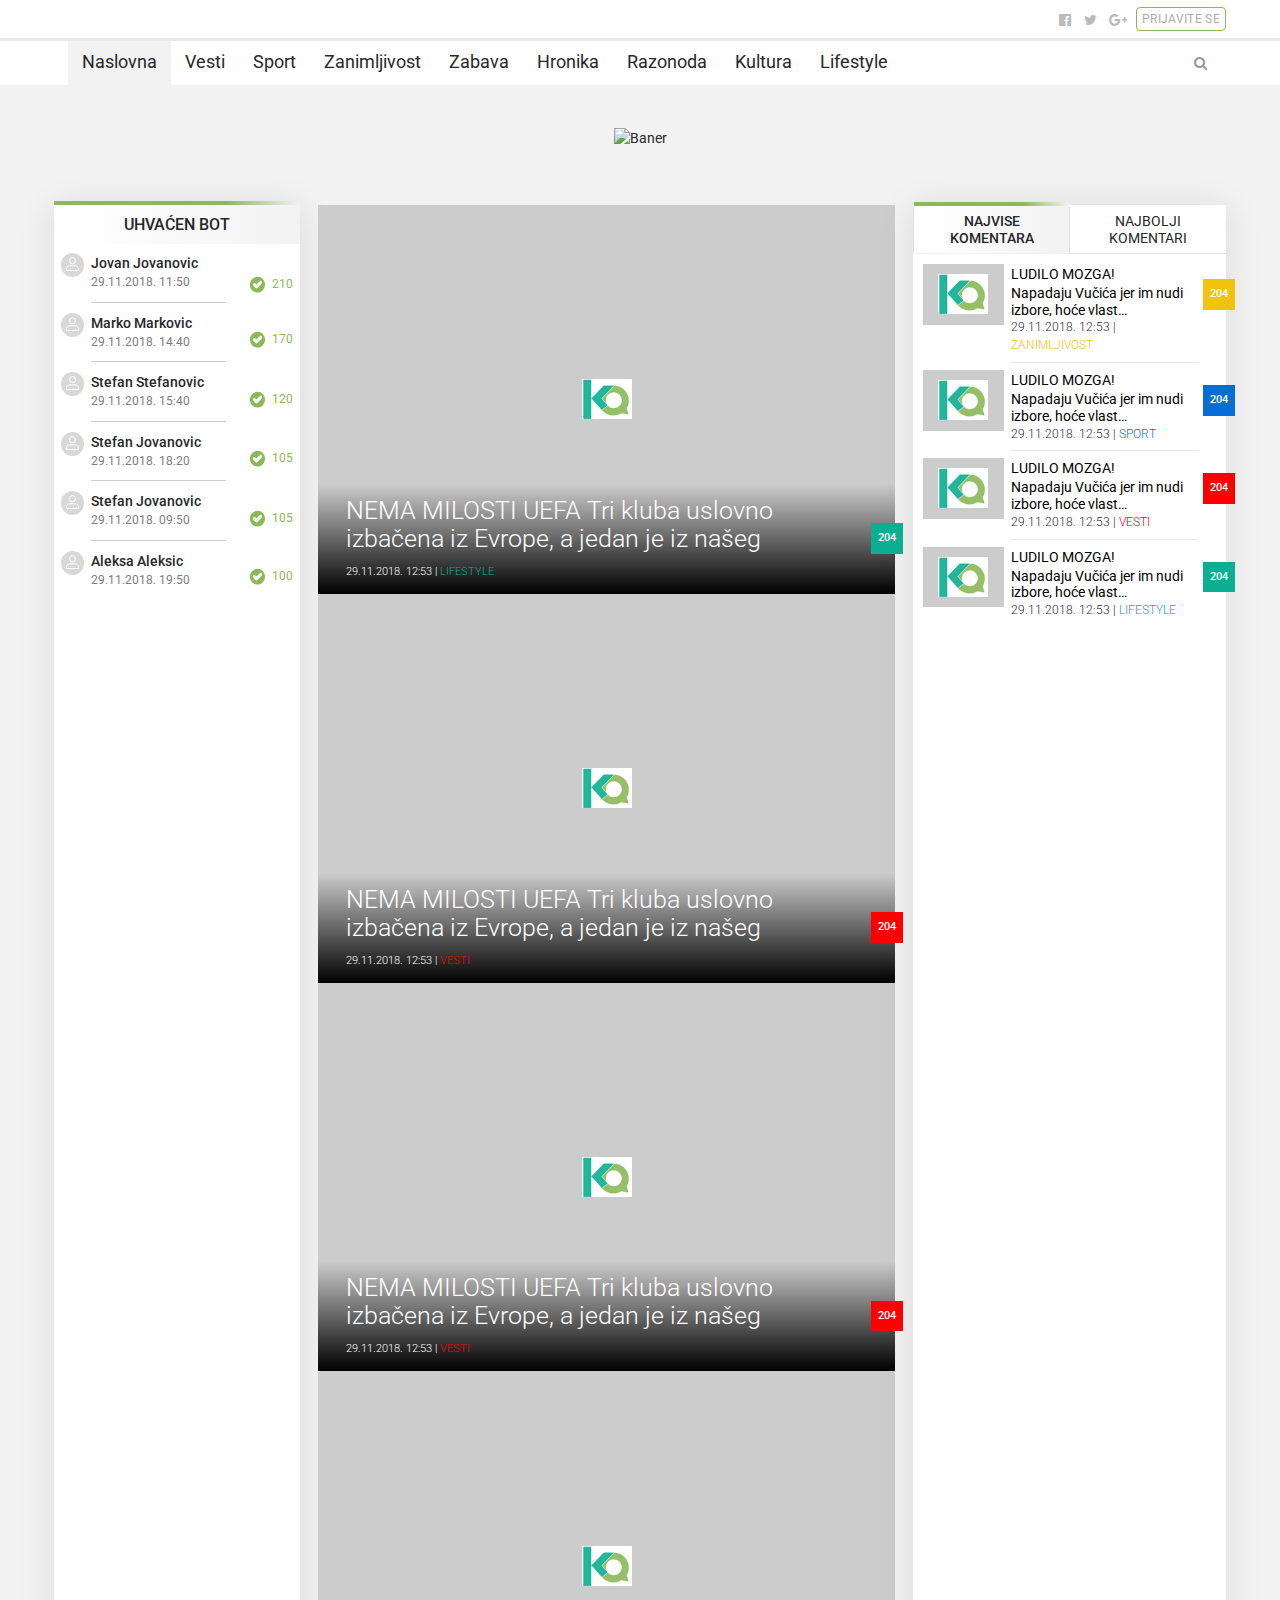
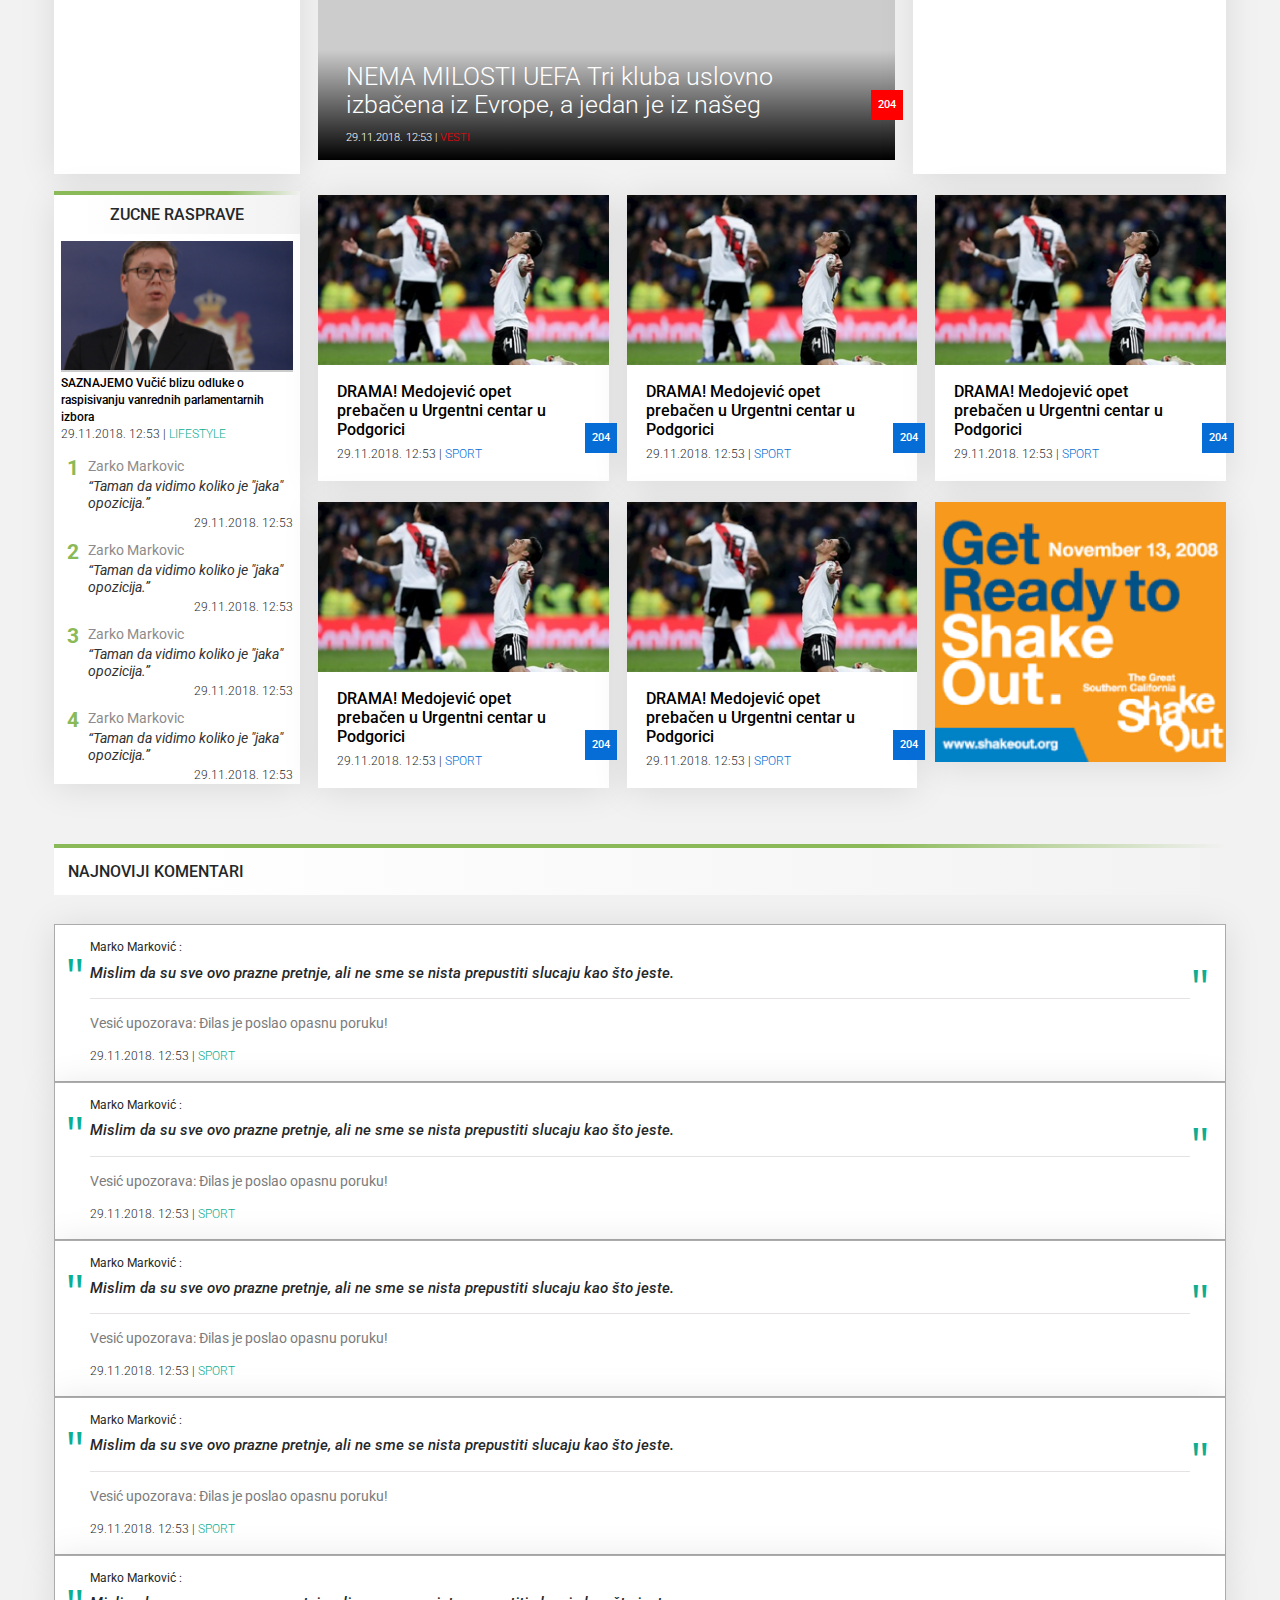
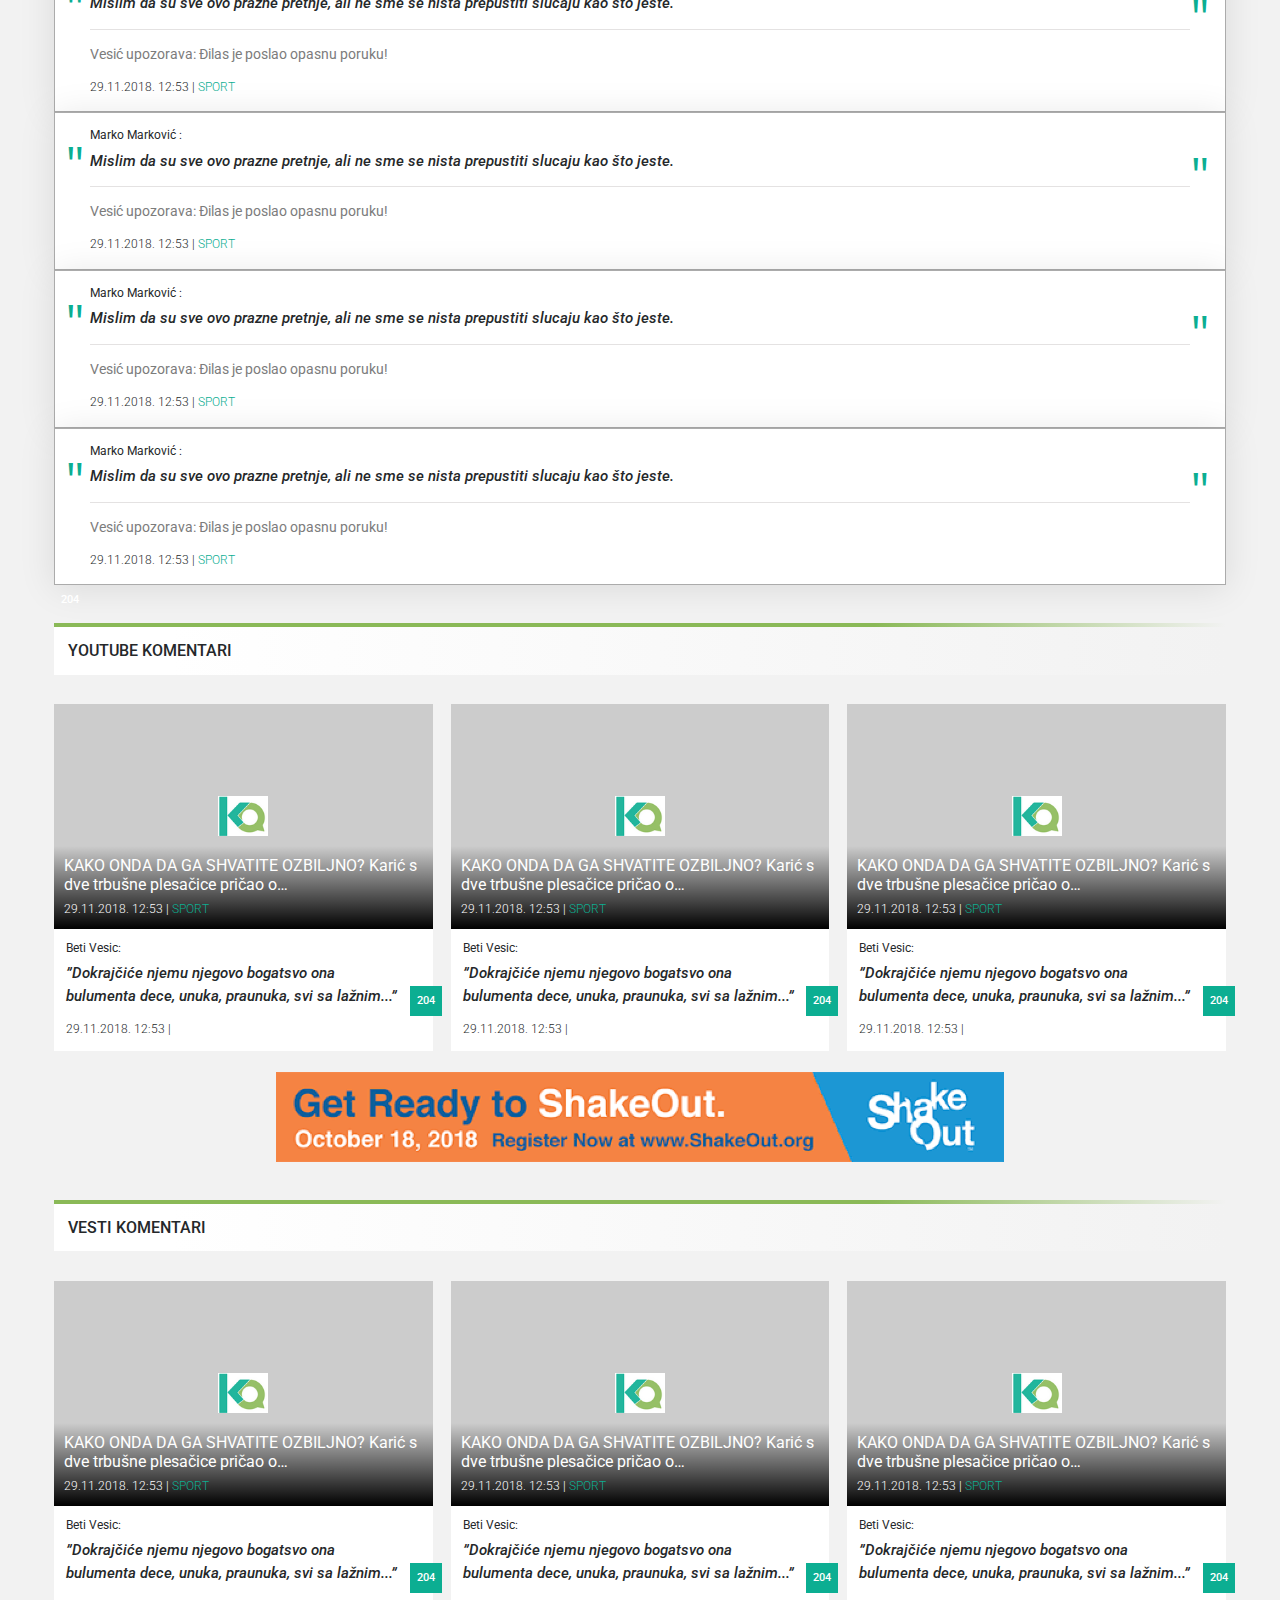
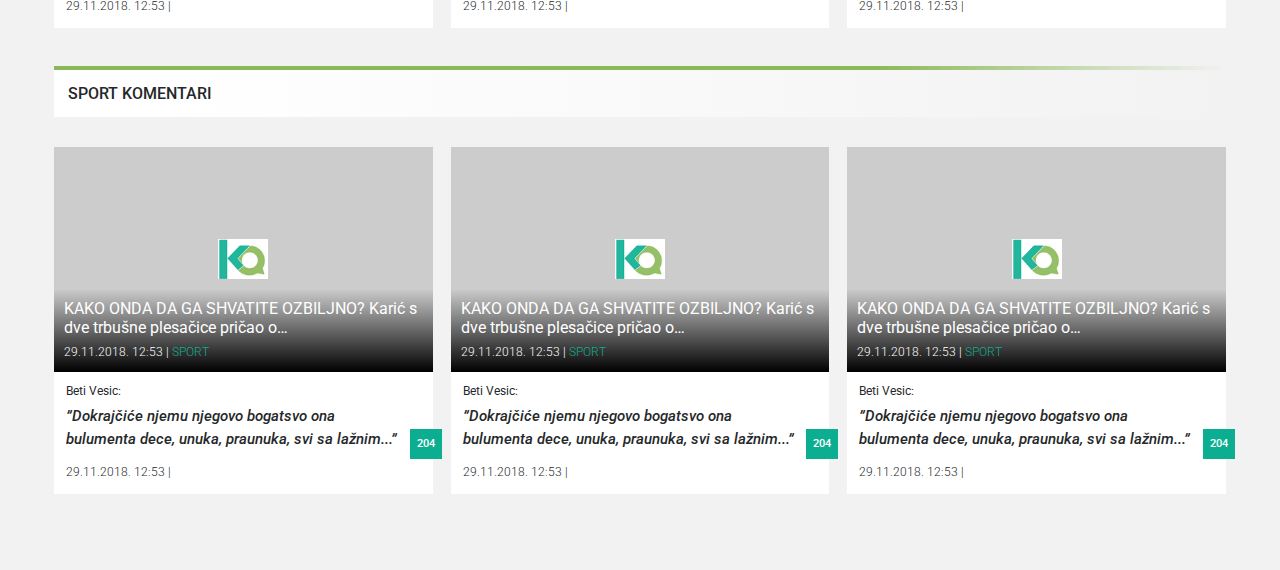
==== commit 67135ddf: "comments sections complete" ====
--- a/index.html
+++ b/index.html
@@ -678,21 +678,520 @@
             </section>
             <!--  SECTION03 END -->
 
-            <!-- COMENTS SLIDER SECTION START -->
-            <section class="coments-slider-section">
+            <!-- COMMENTS SLIDER SECTION START -->
+            <section class="coments-slider-section mb-5">
                 <div class="container">
                     <div class="section-header text-left p-3 mb-7">
                         <h6 class="text-uppercase font-weight-medium mb-0">najnoviji komentari</h6>
                     </div>
+                    <ul class="owl-carousel list-unstyled comments-slider mb-0">
+                        <li class="position-relative">
+                            <article class="comments-item bg-white element-shadow" data-category="#0CAE92">
+                                <h6 class="small">Marko Marković :</h6>
+                                <p class="comments-quote font-italic pb-3">
+                                    Mislim da su sve ovo prazne pretnje, 
+                                    ali ne sme se nista prepustiti slucaju 
+                                    kao što jeste. 
+                                </p>
+                                <p class="custom-gray-1">
+                                    Vesić upozorava: Đilas je poslao 
+                                    opasnu poruku!
+                                </p>
+                                <p class="small font-weight-light mb-0">
+                                    <span class="date">29.11.2018.</span>
+                                    <span class="time">12:53 |</span>
+                                    <a href="#" class="lead-news-category category-color text-uppercase mb-0">sport</a>
+                                </p>
+                            </article>
+                            <a href="#" class="shared-nr category-bg">204</a>
+                        </li>
+                        <li class="position-relative">
+                            <article class="comments-item bg-white element-shadow" data-category="#0CAE92">
+                                <h6 class="small">Marko Marković :</h6>
+                                <p class="comments-quote font-italic pb-3">
+                                    Mislim da su sve ovo prazne pretnje, 
+                                    ali ne sme se nista prepustiti slucaju 
+                                    kao što jeste. 
+                                </p>
+                                <p class="custom-gray-1">
+                                    Vesić upozorava: Đilas je poslao 
+                                    opasnu poruku!
+                                </p>
+                                <p class="small font-weight-light mb-0">
+                                    <span class="date">29.11.2018.</span>
+                                    <span class="time">12:53 |</span>
+                                    <a href="#" class="lead-news-category category-color text-uppercase mb-0">sport</a>
+                                </p>
+                            </article>
+                            <a href="#" class="shared-nr category-bg">204</a>
+                        </li>
+                        <li class="position-relative">
+                            <article class="comments-item bg-white element-shadow" data-category="#0CAE92">
+                                <h6 class="small">Marko Marković :</h6>
+                                <p class="comments-quote font-italic pb-3">
+                                    Mislim da su sve ovo prazne pretnje, 
+                                    ali ne sme se nista prepustiti slucaju 
+                                    kao što jeste. 
+                                </p>
+                                <p class="custom-gray-1">
+                                    Vesić upozorava: Đilas je poslao 
+                                    opasnu poruku!
+                                </p>
+                                <p class="small font-weight-light mb-0">
+                                    <span class="date">29.11.2018.</span>
+                                    <span class="time">12:53 |</span>
+                                    <a href="#" class="lead-news-category category-color text-uppercase mb-0">sport</a>
+                                </p>
+                            </article>
+                            <a href="#" class="shared-nr category-bg">204</a>
+                        </li>
+                        <li class="position-relative">
+                            <article class="comments-item bg-white element-shadow" data-category="#0CAE92">
+                                <h6 class="small">Marko Marković :</h6>
+                                <p class="comments-quote font-italic pb-3">
+                                    Mislim da su sve ovo prazne pretnje, 
+                                    ali ne sme se nista prepustiti slucaju 
+                                    kao što jeste. 
+                                </p>
+                                <p class="custom-gray-1">
+                                    Vesić upozorava: Đilas je poslao 
+                                    opasnu poruku!
+                                </p>
+                                <p class="small font-weight-light mb-0">
+                                    <span class="date">29.11.2018.</span>
+                                    <span class="time">12:53 |</span>
+                                    <a href="#" class="lead-news-category category-color text-uppercase mb-0">sport</a>
+                                </p>
+                            </article>
+                            <a href="#" class="shared-nr category-bg">204</a>
+                        </li>
+                        <li class="position-relative">
+                            <article class="comments-item bg-white element-shadow" data-category="#0CAE92">
+                                <h6 class="small">Marko Marković :</h6>
+                                <p class="comments-quote font-italic pb-3">
+                                    Mislim da su sve ovo prazne pretnje, 
+                                    ali ne sme se nista prepustiti slucaju 
+                                    kao što jeste. 
+                                </p>
+                                <p class="custom-gray-1">
+                                    Vesić upozorava: Đilas je poslao 
+                                    opasnu poruku!
+                                </p>
+                                <p class="small font-weight-light mb-0">
+                                    <span class="date">29.11.2018.</span>
+                                    <span class="time">12:53 |</span>
+                                    <a href="#" class="lead-news-category category-color text-uppercase mb-0">sport</a>
+                                </p>
+                            </article>
+                            <a href="#" class="shared-nr category-bg">204</a>
+                        </li>
+                        <li class="position-relative">
+                            <article class="comments-item bg-white element-shadow" data-category="#0CAE92">
+                                <h6 class="small">Marko Marković :</h6>
+                                <p class="comments-quote font-italic pb-3">
+                                    Mislim da su sve ovo prazne pretnje, 
+                                    ali ne sme se nista prepustiti slucaju 
+                                    kao što jeste. 
+                                </p>
+                                <p class="custom-gray-1">
+                                    Vesić upozorava: Đilas je poslao 
+                                    opasnu poruku!
+                                </p>
+                                <p class="small font-weight-light mb-0">
+                                    <span class="date">29.11.2018.</span>
+                                    <span class="time">12:53 |</span>
+                                    <a href="#" class="lead-news-category category-color text-uppercase mb-0">sport</a>
+                                </p>
+                            </article>
+                            <a href="#" class="shared-nr category-bg">204</a>
+                        </li>
+                        <li class="position-relative">
+                            <article class="comments-item bg-white element-shadow" data-category="#0CAE92">
+                                <h6 class="small">Marko Marković :</h6>
+                                <p class="comments-quote font-italic pb-3">
+                                    Mislim da su sve ovo prazne pretnje, 
+                                    ali ne sme se nista prepustiti slucaju 
+                                    kao što jeste. 
+                                </p>
+                                <p class="custom-gray-1">
+                                    Vesić upozorava: Đilas je poslao 
+                                    opasnu poruku!
+                                </p>
+                                <p class="small font-weight-light mb-0">
+                                    <span class="date">29.11.2018.</span>
+                                    <span class="time">12:53 |</span>
+                                    <a href="#" class="lead-news-category category-color text-uppercase mb-0">sport</a>
+                                </p>
+                            </article>
+                            <a href="#" class="shared-nr category-bg">204</a>
+                        </li>
+                        <li class="position-relative">
+                            <article class="comments-item bg-white element-shadow" data-category="#0CAE92">
+                                <h6 class="small">Marko Marković :</h6>
+                                <p class="comments-quote font-italic pb-3">
+                                    Mislim da su sve ovo prazne pretnje, 
+                                    ali ne sme se nista prepustiti slucaju 
+                                    kao što jeste. 
+                                </p>
+                                <p class="custom-gray-1">
+                                    Vesić upozorava: Đilas je poslao 
+                                    opasnu poruku!
+                                </p>
+                                <p class="small font-weight-light mb-0">
+                                    <span class="date">29.11.2018.</span>
+                                    <span class="time">12:53 |</span>
+                                    <a href="#" class="lead-news-category category-color text-uppercase mb-0">sport</a>
+                                </p>
+                            </article>
+                            <a href="#" class="shared-nr category-bg">204</a>
+                        </li>
+                    </ul>
+                </div>
+
+            </section>
+            <!-- COMMENTS SLIDER SECTION END -->
+            <!-- YOUTUBE COMMENTS SECTION -->
+            <section class="youtube-comments-section mb-5">
+                <div class="container">
+                    <div class="section-header text-left p-3 mb-7">
+                        <h6 class="text-uppercase font-weight-medium mb-0">youtube komentari</h6>
+                    </div>
+                    <div class="row mb-4">
+                        <div class="col-18 col-md-6 mb-4 mb-md-0">
+                            <article class="article-comments-item" data-category="#0CAE92">
+                                <figure class="position-relative mb-0">
+                                    <a href="#" class="img-holder size-13by9">
+
+                                    </a>
+                                    <div class="article-comments-header">
+                                        <h6 class="text-white font-weight-normal">
+                                            KAKO ONDA DA GA SHVATITE OZBILJNO? Karić 
+                                            s dve trbušne plesačice pričao o…
+                                        </h6>
+                                        <p class="small font-weight-light mb-0">
+                                            <span class="date text-white">29.11.2018.</span>
+                                            <span class="time text-white">12:53 |</span>
+                                            <a href="#" class="lead-news-category category-color text-uppercase mb-0">sport</a>
+                                        </p>
+                                    </div>
+                                </figure>
+
+                                <div class="article-quote-item bg-white position-relative">
+                                    <h6 class="small custom-gray-20">Beti Vesic:</h6>
+                                    <p class="article-quote-details font-italic">
+                                        ”Dokrajčiće njemu njegovo bogatsvo ona bulumenta 
+                                        dece, unuka, praunuka, svi sa lažnim...”
+                                    </p>
+                                    <p class="small font-weight-light mb-0">
+                                        <span class="date">29.11.2018.</span>
+                                        <span class="time">12:53 |</span>
+                                    </p>
+                                </div>
+                                <a href="#" class="shared-nr category-bg">204</a>
+                            </article>
+                        </div>
+                        <div class="col-18 col-md-6 mb-4 mb-md-0">
+                            <article class="article-comments-item" data-category="#0CAE92">
+                                <figure class="position-relative mb-0">
+                                    <a href="#" class="img-holder size-13by9">
+
+                                    </a>
+                                    <div class="article-comments-header">
+                                        <h6 class="text-white font-weight-normal">
+                                            KAKO ONDA DA GA SHVATITE OZBILJNO? Karić 
+                                            s dve trbušne plesačice pričao o…
+                                        </h6>
+                                        <p class="small font-weight-light mb-0">
+                                            <span class="date text-white">29.11.2018.</span>
+                                            <span class="time text-white">12:53 |</span>
+                                            <a href="#" class="lead-news-category category-color text-uppercase mb-0">sport</a>
+                                        </p>
+                                    </div>
+                                </figure>
+
+                                <div class="article-quote-item bg-white position-relative">
+                                    <h6 class="small custom-gray-20">Beti Vesic:</h6>
+                                    <p class="article-quote-details font-italic">
+                                        ”Dokrajčiće njemu njegovo bogatsvo ona bulumenta 
+                                        dece, unuka, praunuka, svi sa lažnim...”
+                                    </p>
+                                    <p class="small font-weight-light mb-0">
+                                        <span class="date">29.11.2018.</span>
+                                        <span class="time">12:53 |</span>
+                                    </p>
+                                </div>
+                                <a href="#" class="shared-nr category-bg">204</a>
+                            </article>
+                        </div>
+                        <div class="col-18 col-md-6 mb-4 mb-md-0">
+                            <article class="article-comments-item" data-category="#0CAE92">
+                                <figure class="position-relative mb-0">
+                                    <a href="#" class="img-holder size-13by9">
+
+                                    </a>
+                                    <div class="article-comments-header">
+                                        <h6 class="text-white font-weight-normal">
+                                            KAKO ONDA DA GA SHVATITE OZBILJNO? Karić 
+                                            s dve trbušne plesačice pričao o…
+                                        </h6>
+                                        <p class="small font-weight-light mb-0">
+                                            <span class="date text-white">29.11.2018.</span>
+                                            <span class="time text-white">12:53 |</span>
+                                            <a href="#" class="lead-news-category category-color text-uppercase mb-0">sport</a>
+                                        </p>
+                                    </div>
+                                </figure>
+
+                                <div class="article-quote-item bg-white position-relative">
+                                    <h6 class="small custom-gray-20">Beti Vesic:</h6>
+                                    <p class="article-quote-details font-italic">
+                                        ”Dokrajčiće njemu njegovo bogatsvo ona bulumenta 
+                                        dece, unuka, praunuka, svi sa lažnim...”
+                                    </p>
+                                    <p class="small font-weight-light mb-0">
+                                        <span class="date">29.11.2018.</span>
+                                        <span class="time">12:53 |</span>
+                                    </p>
+                                </div>
+                                <a href="#" class="shared-nr category-bg">204</a>
+                            </article>
+                        </div>
+                    </div>
+                    <div class="">
+                        <figure class="text-center">
+                            <img src="img/banners/baner 90.png" alt=""/>
+                        </figure>
+                    </div>
                 </div>
             </section>
-            <!-- COMENTS SLIDER SECTION END -->
-
-
+            <!-- YOUTUBE COMMENTS SECTION END -->
+            <!-- VESTI COMMENTS SECTION -->
+            <section class="vest-comments-section mb-5">
+                <div class="container">
+                    <div class="section-header text-left p-3 mb-7">
+                        <h6 class="text-uppercase font-weight-medium mb-0">vesti komentari</h6>
+                    </div>
+                    <div class="row mb-4">
+                        <div class="col-18 col-md-6 mb-4 mb-md-0">
+                            <article class="article-comments-item" data-category="#0CAE92">
+                                <figure class="position-relative mb-0">
+                                    <a href="#" class="img-holder size-13by9">
+
+                                    </a>
+                                    <div class="article-comments-header">
+                                        <h6 class="text-white font-weight-normal">
+                                            KAKO ONDA DA GA SHVATITE OZBILJNO? Karić 
+                                            s dve trbušne plesačice pričao o…
+                                        </h6>
+                                        <p class="small font-weight-light mb-0">
+                                            <span class="date text-white">29.11.2018.</span>
+                                            <span class="time text-white">12:53 |</span>
+                                            <a href="#" class="lead-news-category category-color text-uppercase mb-0">sport</a>
+                                        </p>
+                                    </div>
+                                </figure>
+
+                                <div class="article-quote-item bg-white position-relative">
+                                    <h6 class="small custom-gray-20">Beti Vesic:</h6>
+                                    <p class="article-quote-details font-italic">
+                                        ”Dokrajčiće njemu njegovo bogatsvo ona bulumenta 
+                                        dece, unuka, praunuka, svi sa lažnim...”
+                                    </p>
+                                    <p class="small font-weight-light mb-0">
+                                        <span class="date">29.11.2018.</span>
+                                        <span class="time">12:53 |</span>
+                                    </p>
+                                </div>
+                                <a href="#" class="shared-nr category-bg">204</a>
+                            </article>
+                        </div>
+                        <div class="col-18 col-md-6 mb-4 mb-md-0">
+                            <article class="article-comments-item" data-category="#0CAE92">
+                                <figure class="position-relative mb-0">
+                                    <a href="#" class="img-holder size-13by9">
+
+                                    </a>
+                                    <div class="article-comments-header">
+                                        <h6 class="text-white font-weight-normal">
+                                            KAKO ONDA DA GA SHVATITE OZBILJNO? Karić 
+                                            s dve trbušne plesačice pričao o…
+                                        </h6>
+                                        <p class="small font-weight-light mb-0">
+                                            <span class="date text-white">29.11.2018.</span>
+                                            <span class="time text-white">12:53 |</span>
+                                            <a href="#" class="lead-news-category category-color text-uppercase mb-0">sport</a>
+                                        </p>
+                                    </div>
+                                </figure>
+
+                                <div class="article-quote-item bg-white position-relative">
+                                    <h6 class="small custom-gray-20">Beti Vesic:</h6>
+                                    <p class="article-quote-details font-italic">
+                                        ”Dokrajčiće njemu njegovo bogatsvo ona bulumenta 
+                                        dece, unuka, praunuka, svi sa lažnim...”
+                                    </p>
+                                    <p class="small font-weight-light mb-0">
+                                        <span class="date">29.11.2018.</span>
+                                        <span class="time">12:53 |</span>
+                                    </p>
+                                </div>
+                                <a href="#" class="shared-nr category-bg">204</a>
+                            </article>
+                        </div>
+                        <div class="col-18 col-md-6 mb-4 mb-md-0">
+                            <article class="article-comments-item" data-category="#0CAE92">
+                                <figure class="position-relative mb-0">
+                                    <a href="#" class="img-holder size-13by9">
+
+                                    </a>
+                                    <div class="article-comments-header">
+                                        <h6 class="text-white font-weight-normal">
+                                            KAKO ONDA DA GA SHVATITE OZBILJNO? Karić 
+                                            s dve trbušne plesačice pričao o…
+                                        </h6>
+                                        <p class="small font-weight-light mb-0">
+                                            <span class="date text-white">29.11.2018.</span>
+                                            <span class="time text-white">12:53 |</span>
+                                            <a href="#" class="lead-news-category category-color text-uppercase mb-0">sport</a>
+                                        </p>
+                                    </div>
+                                </figure>
+
+                                <div class="article-quote-item bg-white position-relative">
+                                    <h6 class="small custom-gray-20">Beti Vesic:</h6>
+                                    <p class="article-quote-details font-italic">
+                                        ”Dokrajčiće njemu njegovo bogatsvo ona bulumenta 
+                                        dece, unuka, praunuka, svi sa lažnim...”
+                                    </p>
+                                    <p class="small font-weight-light mb-0">
+                                        <span class="date">29.11.2018.</span>
+                                        <span class="time">12:53 |</span>
+                                    </p>
+                                </div>
+                                <a href="#" class="shared-nr category-bg">204</a>
+                            </article>
+                        </div>
+                    </div>
+                </div>
+            </section>
+            <!-- VEST COMMENTS SECTION END -->
+            <!-- SPORT KOMENTARI -->
+            <section class="sport-comments-section mb-8">
+                <div class="container">
+                    <div class="section-header text-left p-3 mb-7">
+                        <h6 class="text-uppercase font-weight-medium mb-0">sport komentari</h6>
+                    </div>
+                    <div class="row mb-4">
+                        <div class="col-18 col-md-6 mb-4 mb-md-0">
+                            <article class="article-comments-item" data-category="#0CAE92">
+                                <figure class="position-relative mb-0">
+                                    <a href="#" class="img-holder size-13by9">
+
+                                    </a>
+                                    <div class="article-comments-header">
+                                        <h6 class="text-white font-weight-normal">
+                                            KAKO ONDA DA GA SHVATITE OZBILJNO? Karić 
+                                            s dve trbušne plesačice pričao o…
+                                        </h6>
+                                        <p class="small font-weight-light mb-0">
+                                            <span class="date text-white">29.11.2018.</span>
+                                            <span class="time text-white">12:53 |</span>
+                                            <a href="#" class="lead-news-category category-color text-uppercase mb-0">sport</a>
+                                        </p>
+                                    </div>
+                                </figure>
+
+                                <div class="article-quote-item bg-white position-relative">
+                                    <h6 class="small custom-gray-20">Beti Vesic:</h6>
+                                    <p class="article-quote-details font-italic">
+                                        ”Dokrajčiće njemu njegovo bogatsvo ona bulumenta 
+                                        dece, unuka, praunuka, svi sa lažnim...”
+                                    </p>
+                                    <p class="small font-weight-light mb-0">
+                                        <span class="date">29.11.2018.</span>
+                                        <span class="time">12:53 |</span>
+                                    </p>
+                                </div>
+                                <a href="#" class="shared-nr category-bg">204</a>
+                            </article>
+                        </div>
+                        <div class="col-18 col-md-6 mb-4 mb-md-0">
+                            <article class="article-comments-item" data-category="#0CAE92">
+                                <figure class="position-relative mb-0">
+                                    <a href="#" class="img-holder size-13by9">
+
+                                    </a>
+                                    <div class="article-comments-header">
+                                        <h6 class="text-white font-weight-normal">
+                                            KAKO ONDA DA GA SHVATITE OZBILJNO? Karić 
+                                            s dve trbušne plesačice pričao o…
+                                        </h6>
+                                        <p class="small font-weight-light mb-0">
+                                            <span class="date text-white">29.11.2018.</span>
+                                            <span class="time text-white">12:53 |</span>
+                                            <a href="#" class="lead-news-category category-color text-uppercase mb-0">sport</a>
+                                        </p>
+                                    </div>
+                                </figure>
+
+                                <div class="article-quote-item bg-white position-relative">
+                                    <h6 class="small custom-gray-20">Beti Vesic:</h6>
+                                    <p class="article-quote-details font-italic">
+                                        ”Dokrajčiće njemu njegovo bogatsvo ona bulumenta 
+                                        dece, unuka, praunuka, svi sa lažnim...”
+                                    </p>
+                                    <p class="small font-weight-light mb-0">
+                                        <span class="date">29.11.2018.</span>
+                                        <span class="time">12:53 |</span>
+                                    </p>
+                                </div>
+                                <a href="#" class="shared-nr category-bg">204</a>
+                            </article>
+                        </div>
+                        <div class="col-18 col-md-6 mb-4 mb-md-0">
+                            <article class="article-comments-item" data-category="#0CAE92">
+                                <figure class="position-relative mb-0">
+                                    <a href="#" class="img-holder size-13by9">
+
+                                    </a>
+                                    <div class="article-comments-header">
+                                        <h6 class="text-white font-weight-normal">
+                                            KAKO ONDA DA GA SHVATITE OZBILJNO? Karić 
+                                            s dve trbušne plesačice pričao o…
+                                        </h6>
+                                        <p class="small font-weight-light mb-0">
+                                            <span class="date text-white">29.11.2018.</span>
+                                            <span class="time text-white">12:53 |</span>
+                                            <a href="#" class="lead-news-category category-color text-uppercase mb-0">sport</a>
+                                        </p>
+                                    </div>
+                                </figure>
+
+                                <div class="article-quote-item bg-white position-relative">
+                                    <h6 class="small custom-gray-20">Beti Vesic:</h6>
+                                    <p class="article-quote-details font-italic">
+                                        ”Dokrajčiće njemu njegovo bogatsvo ona bulumenta 
+                                        dece, unuka, praunuka, svi sa lažnim...”
+                                    </p>
+                                    <p class="small font-weight-light mb-0">
+                                        <span class="date">29.11.2018.</span>
+                                        <span class="time">12:53 |</span>
+                                    </p>
+                                </div>
+                                <a href="#" class="shared-nr category-bg">204</a>
+                            </article>
+                        </div>
+                    </div>
+                </div>
+            </section>
+            <!-- SPORT KOMENTARI END -->
         </main>
         <!-- MAIN END -->
 
 
+        <!-- FOOTER START -->
+        
+        <!-- FOOTER END -->
 
 
 
--- a/css/theme.css
+++ b/css/theme.css
@@ -93,6 +93,8 @@
     padding-top: 56.25%; }
   .img-holder.size-12by8:after {
     padding-top: 58.3%; }
+  .img-holder.size-13by9:after {
+    padding-top: 59.5%; }
   .img-holder img {
     display: block;
     position: absolute;
@@ -602,7 +604,68 @@
     right: -8px; }
 
 /* SECTION03 END */
-/* COMENTS SLIDER SECTION */
-/* COMENTS SLIDER SECTION END */
+/* COMMENTS SLIDER SECTION */
+.comments-item {
+  border: 0.5px solid #ABABAB;
+  padding: 15px 35px;
+  position: relative; }
+  .comments-item:before {
+    content: '"';
+    position: absolute;
+    color: #0BAE92;
+    font-size: 40px;
+    font-family: 'Geneva';
+    top: 55px;
+    left: 10px;
+    line-height: 0px; }
+  .comments-item:after {
+    content: '"';
+    position: absolute;
+    color: #0BAE92;
+    font-size: 40px;
+    font-family: 'Geneva';
+    bottom: 60px;
+    right: 5px;
+    height: 30px;
+    width: 30px;
+    line-height: 0px; }
+
+.comments-quote {
+  font-size: 15px;
+  border-bottom: 1.5px solid #E4E2E2;
+  font-weight: 500; }
+
+.owl-carousel .owl-dots .owl-dot.active span,
+.owl-carousel .owl-dots .owl-dot:hover span {
+  background: #0BAE92; }
+
+.owl-carousel .owl-dots .owl-dot span {
+  width: 8px;
+  height: 8px; }
+
+/* COMMENTS SLIDER SECTION END */
+/* YOUTUBE COMMENTS */
+.article-comments-header {
+  background: linear-gradient(to top, black, rgba(0, 0, 0, 0));
+  position: absolute;
+  bottom: 0;
+  right: 0;
+  width: 100%;
+  padding: 10px; }
+
+.article-quote-item {
+  padding: 12px 30px 12px 12px; }
+
+.article-quote-details {
+  font-size: 15px;
+  font-weight: 500; }
+
+.article-comments-item .shared-nr {
+  right: 0;
+  bottom: 35px; }
+
+/* YOUTUBE COMMENTS END */
+footer {
+  background: #272727; }
 
 /*# sourceMappingURL=theme.css.map */
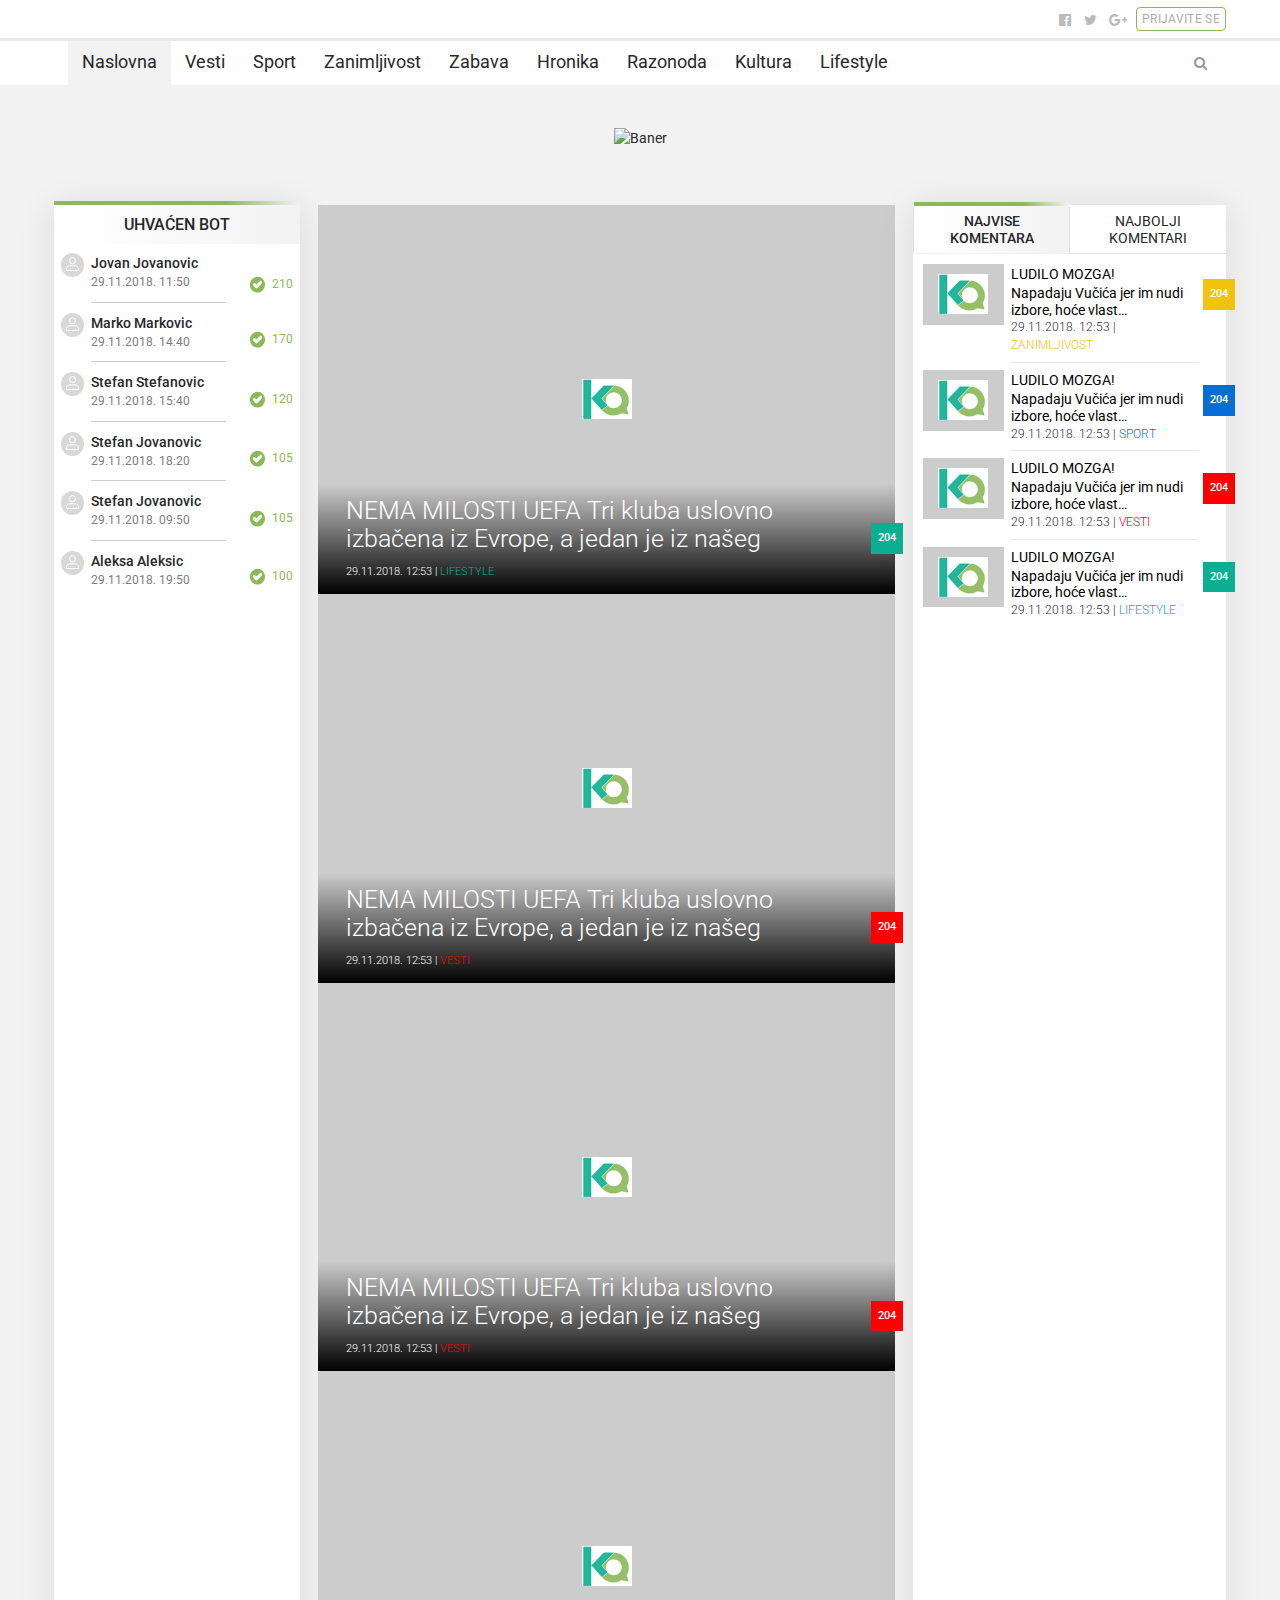
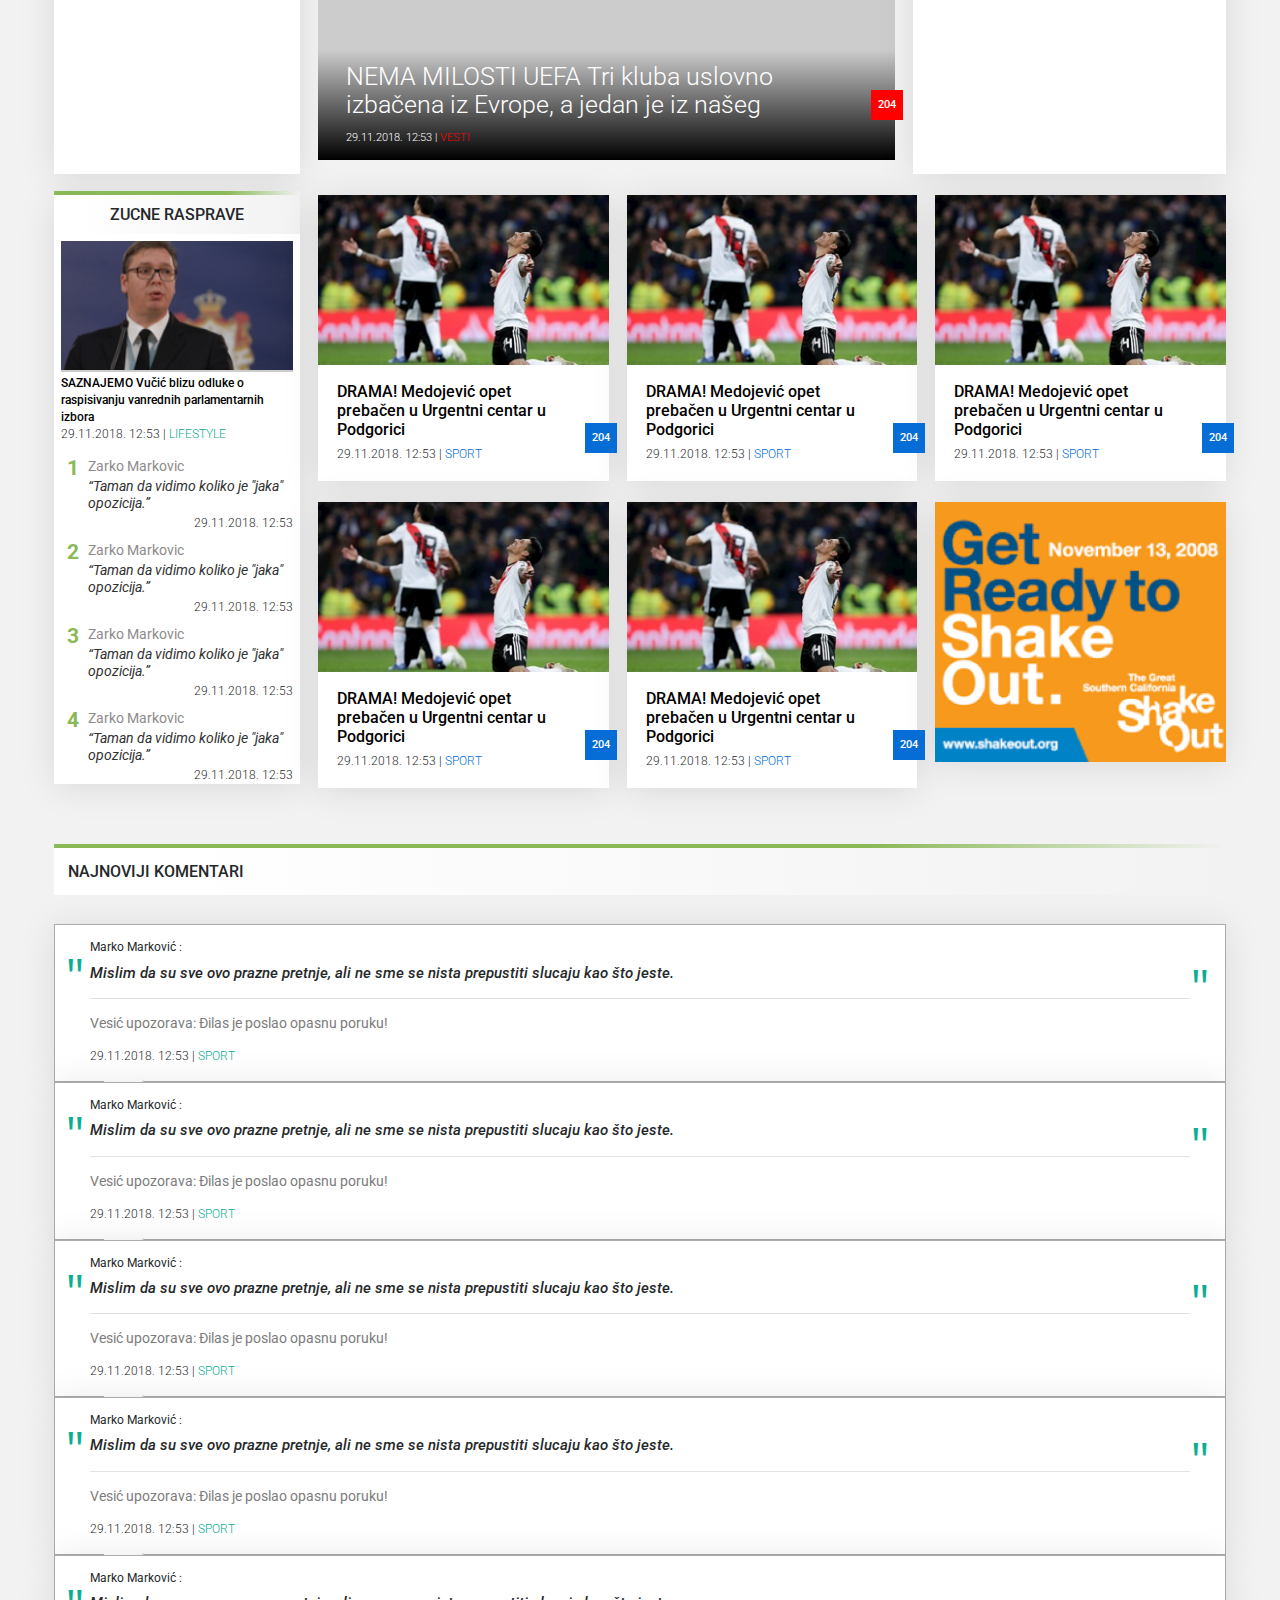
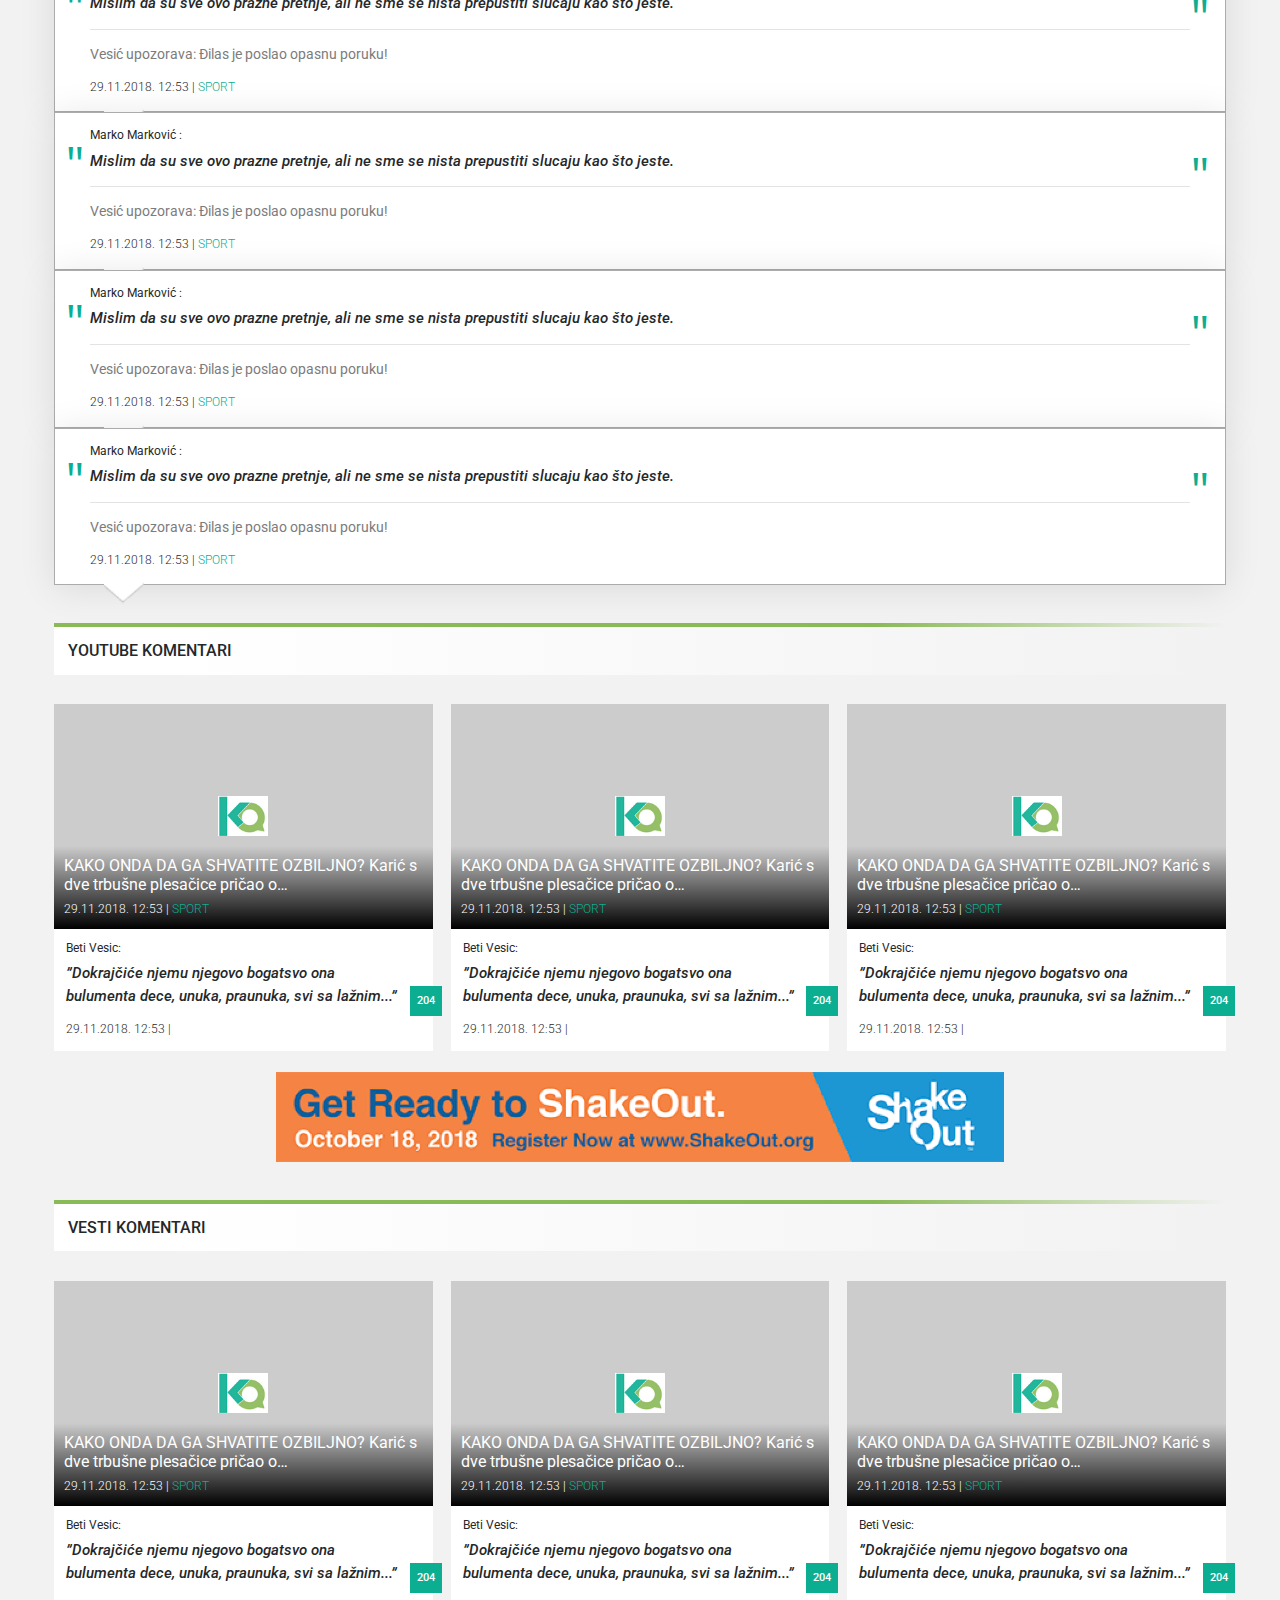
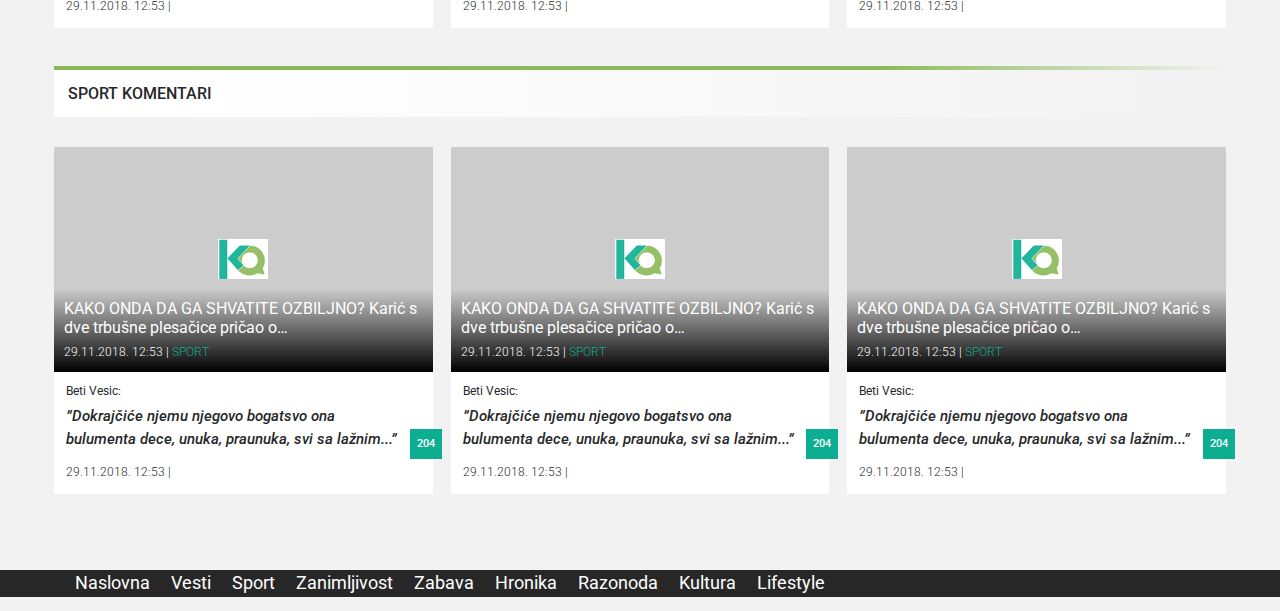
==== commit d450fdef: "main section complete" ====
--- a/index.html
+++ b/index.html
@@ -703,7 +703,7 @@
                                     <a href="#" class="lead-news-category category-color text-uppercase mb-0">sport</a>
                                 </p>
                             </article>
-                            <a href="#" class="shared-nr category-bg">204</a>
+                            
                         </li>
                         <li class="position-relative">
                             <article class="comments-item bg-white element-shadow" data-category="#0CAE92">
@@ -723,7 +723,7 @@
                                     <a href="#" class="lead-news-category category-color text-uppercase mb-0">sport</a>
                                 </p>
                             </article>
-                            <a href="#" class="shared-nr category-bg">204</a>
+                            
                         </li>
                         <li class="position-relative">
                             <article class="comments-item bg-white element-shadow" data-category="#0CAE92">
@@ -743,7 +743,7 @@
                                     <a href="#" class="lead-news-category category-color text-uppercase mb-0">sport</a>
                                 </p>
                             </article>
-                            <a href="#" class="shared-nr category-bg">204</a>
+                            
                         </li>
                         <li class="position-relative">
                             <article class="comments-item bg-white element-shadow" data-category="#0CAE92">
@@ -763,7 +763,7 @@
                                     <a href="#" class="lead-news-category category-color text-uppercase mb-0">sport</a>
                                 </p>
                             </article>
-                            <a href="#" class="shared-nr category-bg">204</a>
+                            
                         </li>
                         <li class="position-relative">
                             <article class="comments-item bg-white element-shadow" data-category="#0CAE92">
@@ -783,7 +783,7 @@
                                     <a href="#" class="lead-news-category category-color text-uppercase mb-0">sport</a>
                                 </p>
                             </article>
-                            <a href="#" class="shared-nr category-bg">204</a>
+                            
                         </li>
                         <li class="position-relative">
                             <article class="comments-item bg-white element-shadow" data-category="#0CAE92">
@@ -803,7 +803,7 @@
                                     <a href="#" class="lead-news-category category-color text-uppercase mb-0">sport</a>
                                 </p>
                             </article>
-                            <a href="#" class="shared-nr category-bg">204</a>
+                            
                         </li>
                         <li class="position-relative">
                             <article class="comments-item bg-white element-shadow" data-category="#0CAE92">
@@ -823,7 +823,7 @@
                                     <a href="#" class="lead-news-category category-color text-uppercase mb-0">sport</a>
                                 </p>
                             </article>
-                            <a href="#" class="shared-nr category-bg">204</a>
+                            
                         </li>
                         <li class="position-relative">
                             <article class="comments-item bg-white element-shadow" data-category="#0CAE92">
@@ -843,7 +843,7 @@
                                     <a href="#" class="lead-news-category category-color text-uppercase mb-0">sport</a>
                                 </p>
                             </article>
-                            <a href="#" class="shared-nr category-bg">204</a>
+                            
                         </li>
                     </ul>
                 </div>
@@ -1190,7 +1190,41 @@
 
 
         <!-- FOOTER START -->
-        
+        <footer >
+            <div class="container">
+                <nav class="footer-nav">
+                    <ul class="d-flex list-unstyled">
+                        <li>
+                            <a href="#">Naslovna</a>
+                        </li>
+                        <li>
+                            <a href="#">Vesti</a>
+                        </li>
+                        <li>
+                            <a href="#">Sport</a>
+                        </li>
+                        <li>
+                            <a href="#">Zanimljivost</a>
+                        </li>
+                        <li>
+                            <a href="#">Zabava</a>
+                        </li>
+                        <li>
+                            <a href="#">Hronika</a>
+                        </li>
+                        <li>
+                            <a href="#">Razonoda</a>
+                        </li>
+                        <li>
+                            <a href="#">Kultura</a>
+                        </li>
+                        <li>
+                            <a href="#">Lifestyle</a>
+                        </li>
+                    </ul>
+                </nav>
+            </div>
+        </footer>
         <!-- FOOTER END -->
 
 
--- a/css/theme.css
+++ b/css/theme.css
@@ -643,6 +643,21 @@
   width: 8px;
   height: 8px; }
 
+.owl-carousel.owl-drag .owl-item {
+  padding-bottom: 20px; }
+
+.comments-slider li:after {
+  content: '';
+  background: url(assets/Screenshot.png);
+  background-repeat: no-repeat;
+  background-size: cover;
+  background-position: center center;
+  height: 40px;
+  width: 40px;
+  bottom: -26px;
+  left: 50px;
+  position: absolute; }
+
 /* COMMENTS SLIDER SECTION END */
 /* YOUTUBE COMMENTS */
 .article-comments-header {
@@ -668,4 +683,11 @@
 footer {
   background: #272727; }
 
+.footer-nav a {
+  font-size: 1.28rem;
+  color: #fff;
+  margin-left: 1.5rem; }
+  .footer-nav a:hover {
+    color: #fff; }
+
 /*# sourceMappingURL=theme.css.map */
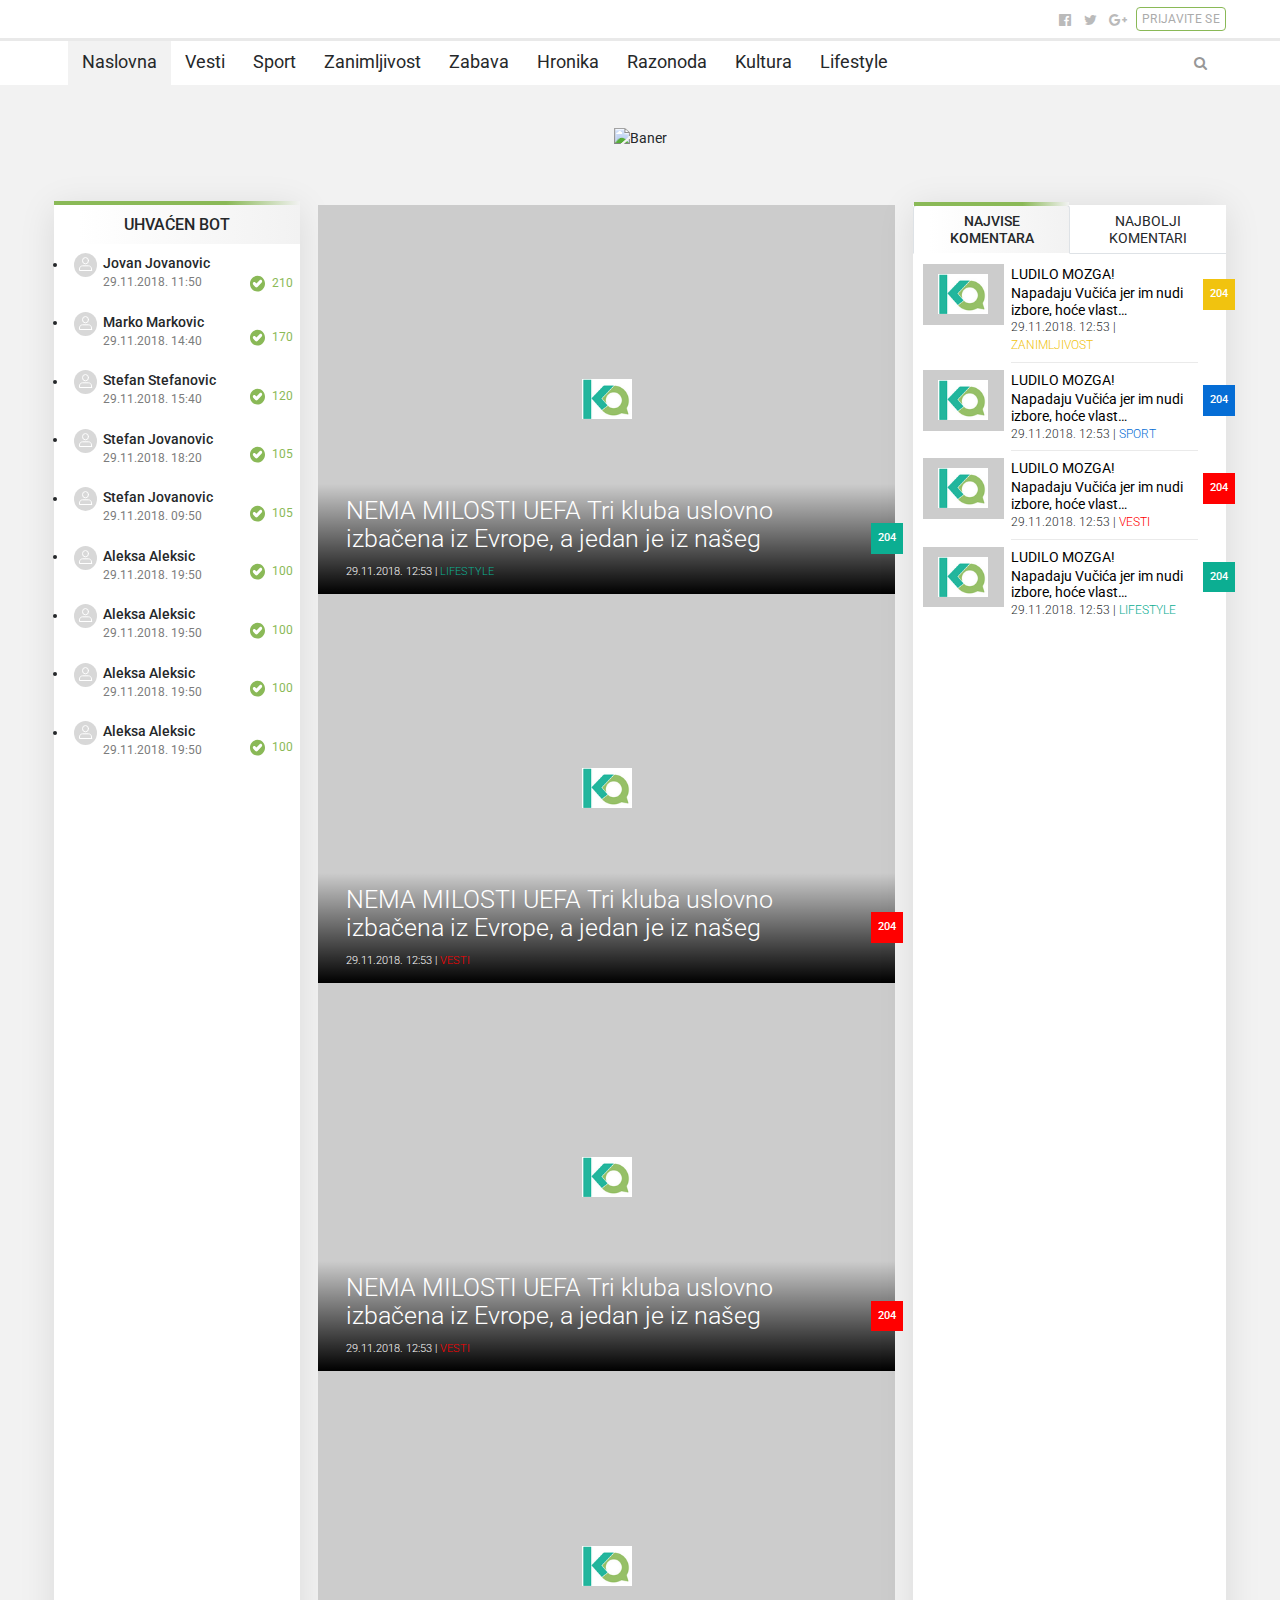
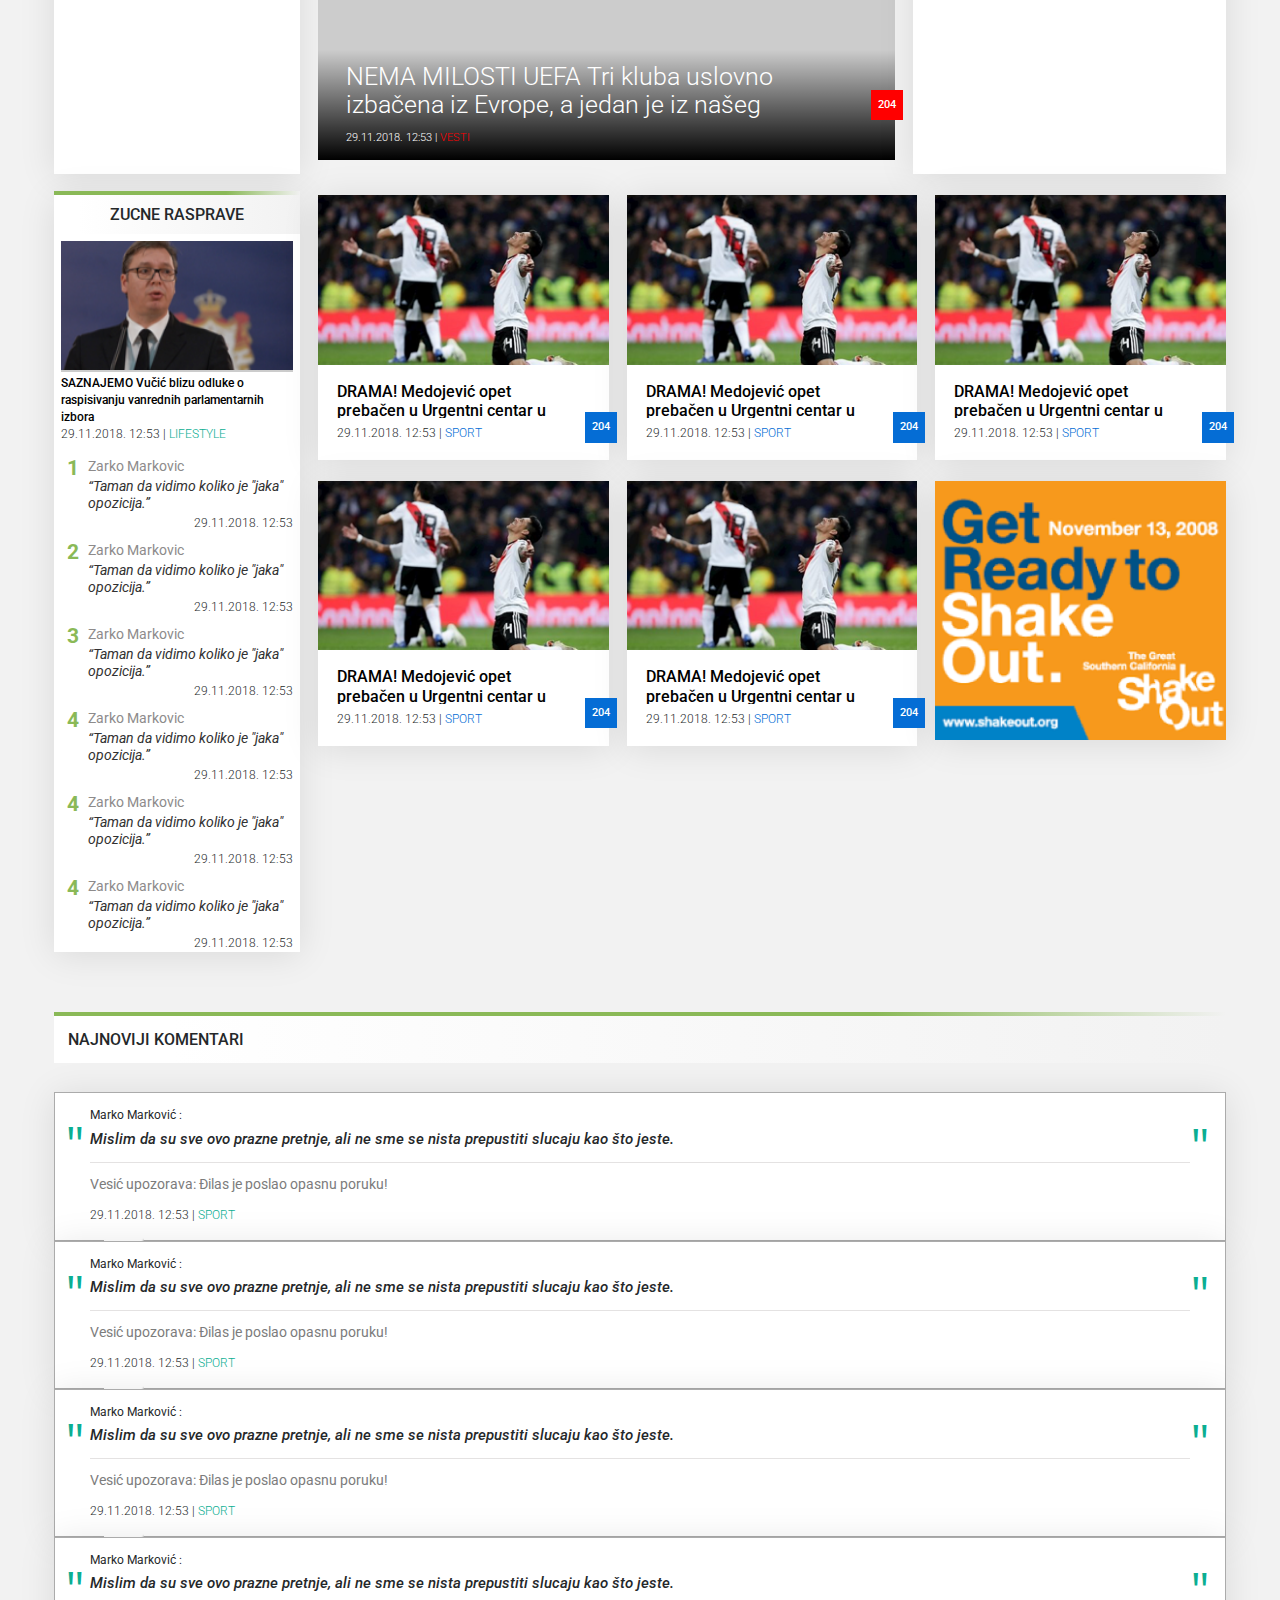
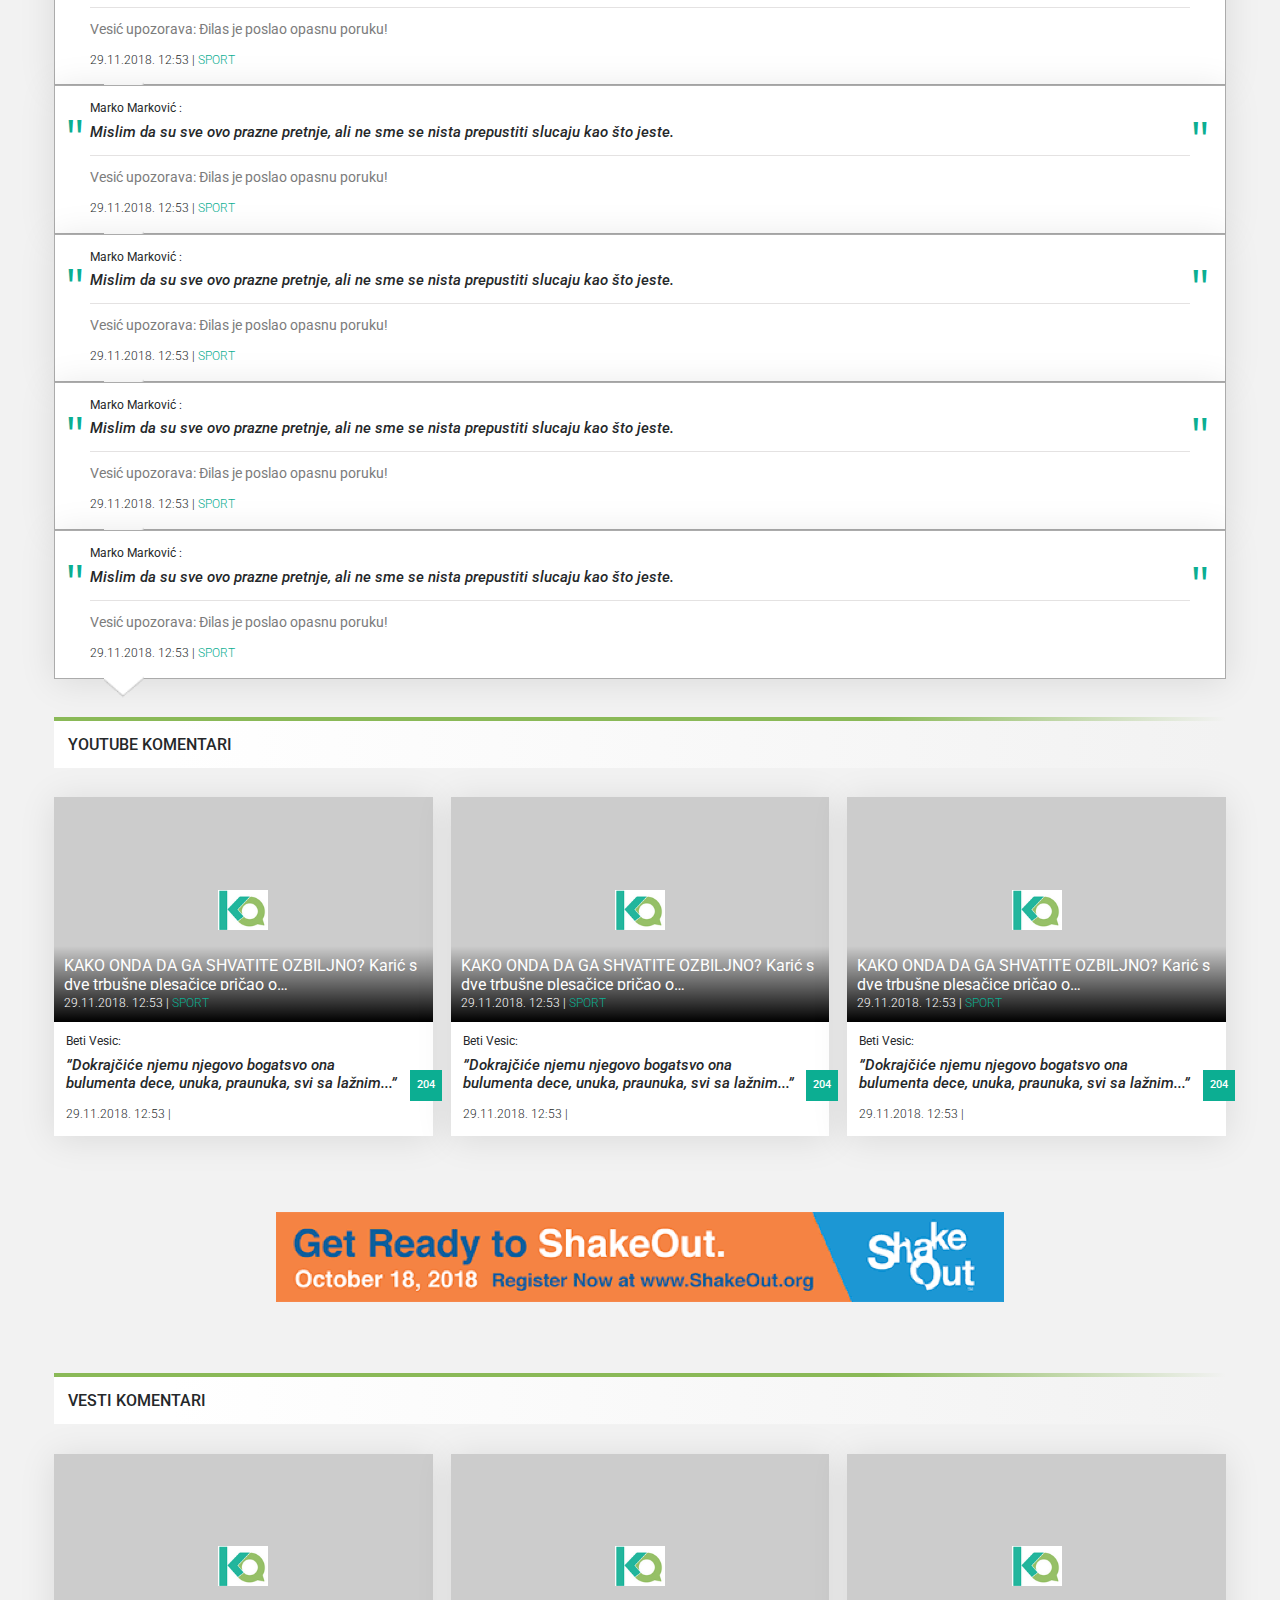
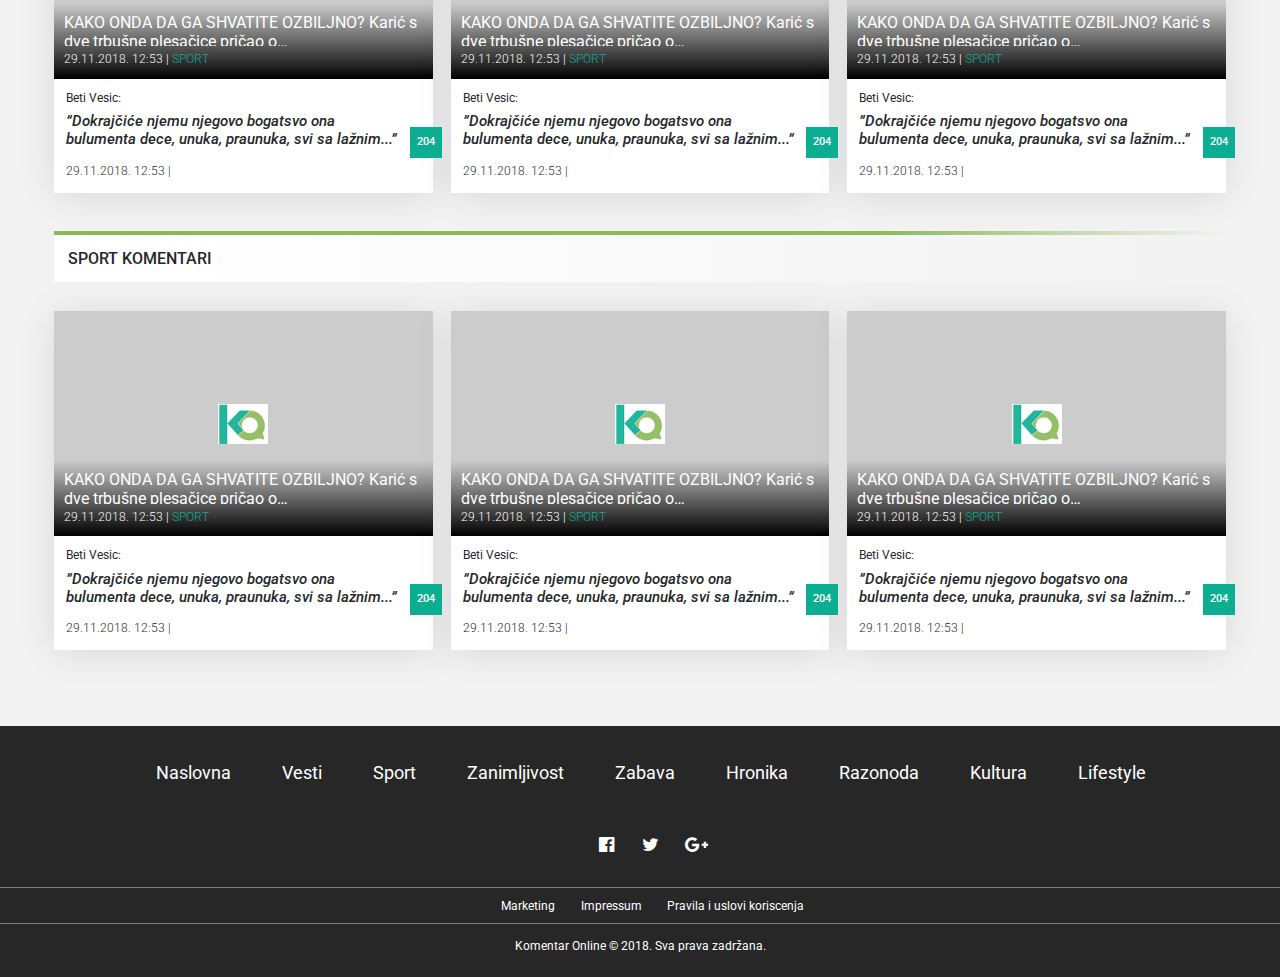
==== commit 413740a7: "end of the day" ====
--- a/index.html
+++ b/index.html
@@ -36,6 +36,8 @@
 
         <!--external css, like plugins ...-->
         <link href="css/owl.carousel.css" rel="stylesheet" type="text/css"/>
+        <link href="css/slick.css" rel="stylesheet" type="text/css"/>
+        <link href="css/slick-theme.css" rel="stylesheet" type="text/css"/>
 
 
         <!--theme css-->
@@ -58,7 +60,7 @@
 
 
     </head>
-    <body>
+    <body class="custom-background">
         <!-- HEADER START -->
         <header class="bg-white">
             <!--- TOP HEADER --->
@@ -169,96 +171,158 @@
                     <div class="row">
 
                         <!--     MAIN SIDE NEWS START   ---->
+                        <!-- VERTICAL SLICKI SLIDER-BOT START -->
                         <div class="col-18 col-xm-9 col-xl-4 order-last order-xl-first">
                             <article class="side-wrapper mx-auto element-shadow  bg-white h-100">
                                 <div class="section-header text-center py-6 mb-6">
                                     <h6 class="text-uppercase font-weight-medium mb-0">uhvaćen bot</h6>
                                 </div>
-                                <div class="side-item d-flex">
-                                    <div class="w-15 text-center">
-                                        <img src="img/side-icons/user.svg">
-                                    </div>
-                                    <div class="side-item-name w-55">
-                                        <p class="font-weight-medium mb-0">Jovan Jovanovic</p>
-                                        <p class="small custom-gray-1 mb-0"><span class="date">29.11.2018.</span><span class="time"> 11:50</span></p>
-                                    </div>
-                                    <div class="side-item-small-nr w-30 d-flex align-items-end justify-content-end pb-6" data-category='#8AB957'>
-                                        <img src="img/side-icons/check.svg">
-                                        <a href="#" class="mx-2 category-color">210</a>
-                                    </div>
-                                </div>
-
-                                <div class="side-item d-flex bg-white">
-                                    <div class="w-15 text-center">
-                                        <img src="img/side-icons/user.svg">
-                                    </div>
-                                    <div class="side-item-name w-55">
-                                        <p class="font-weight-medium mb-0">Marko Markovic</p>
-                                        <p class="small custom-gray-1 mb-0"><span class="date">29.11.2018.</span><span class="time"> 14:40</span></p>
-                                    </div>
-                                    <div class="side-item-small-nr w-30 d-flex align-items-end justify-content-end pb-3" data-category='#8AB957'>
-                                        <img src="img/side-icons/check.svg">
-                                        <a href="#" class="mx-2 category-color">170</a>
-                                    </div>
-                                </div>
-
-                                <div class="side-item d-flex bg-white">
-                                    <div class="w-15 text-center">
-                                        <img src="img/side-icons/user.svg">
-                                    </div>
-                                    <div class="side-item-name w-55">
-                                        <p class="font-weight-medium mb-0">Stefan Stefanovic</p>
-                                        <p class="small custom-gray-1 mb-0"><span class="date">29.11.2018.</span><span class="time"> 15:40</span></p>
-                                    </div>
-                                    <div class="side-item-small-nr w-30 d-flex align-items-end justify-content-end  pb-3" data-category='#8AB957'>
-                                        <img src="img/side-icons/check.svg">
-                                        <a href="#" class="mx-2 category-color">120</a>
-                                    </div>
-                                </div>
-
-                                <div class="side-item d-flex bg-white">
-                                    <div class="w-15 text-center">
-                                        <img src="img/side-icons/user.svg">
-                                    </div>
-                                    <div class="side-item-name w-55">
-                                        <p class="font-weight-medium mb-0">Stefan Jovanovic</p>
-                                        <p class="small custom-gray-1 mb-0"><span class="date">29.11.2018.</span><span class="time"> 18:20</span></p>
-                                    </div>
-                                    <div class="side-item-small-nr w-30 d-flex align-items-end justify-content-end  pb-3" data-category='#8AB957'>
-                                        <img src="img/side-icons/check.svg">
-                                        <a href="#" class="mx-2 category-color">105</a>
-                                    </div>
-                                </div>
-
-                                <div class="side-item d-flex bg-white">
-                                    <div class="w-15 text-center">
-                                        <img src="img/side-icons/user.svg">
-                                    </div>
-                                    <div class="side-item-name w-55">
-                                        <p class="font-weight-medium mb-0">Stefan Jovanovic</p>
-                                        <p class="small custom-gray-1 mb-0"><span class="date">29.11.2018.</span><span class="time"> 09:50</span></p>
-                                    </div>
-                                    <div class="side-item-small-nr w-30 d-flex align-items-end justify-content-end  pb-3" data-category='#8AB957'>
-                                        <img src="img/side-icons/check.svg">
-                                        <a href="#" class="mx-2 category-color">105</a>
-                                    </div>
-                                </div>
-
-                                <div class="side-item d-flex bg-white">
-                                    <div class="w-15 text-center">
-                                        <img src="img/side-icons/user.svg">
-                                    </div>
-                                    <div class="side-item-name w-55">
-                                        <p class="font-weight-medium mb-0">Aleksa Aleksic</p>
-                                        <p class="small custom-gray-1 mb-0"><span class="date">29.11.2018.</span><span class="time"> 19:50</span></p>
-                                    </div>
-                                    <div class="side-item-small-nr w-30 d-flex align-items-end justify-content-end  pb-3" data-category='#8AB957'>
-                                        <img src="img/side-icons/check.svg">
-                                        <a href="#" class="mx-2 category-color">100</a>
-                                    </div>
-                                </div>
-                            </article>
-                        </div>
+                                <ul class="vertical-slider-bot pl-3">
+                                    <li>
+                                        <div class="side-item d-flex">
+                                            <div class="w-15 text-center">
+                                                <img src="img/side-icons/user.svg">
+                                            </div>
+                                            <div class="side-item-name w-55">
+                                                <p class="font-weight-medium mb-0">Jovan Jovanovic</p>
+                                                <p class="small custom-gray-1 mb-0"><span class="date">29.11.2018.</span><span class="time"> 11:50</span></p>
+                                            </div>
+                                            <div class="side-item-small-nr w-30 d-flex align-items-end justify-content-end pb-6" data-category='#8AB957'>
+                                                <img src="img/side-icons/check.svg">
+                                                <a href="#" class="mx-2 category-color">210</a>
+                                            </div>
+                                        </div>
+                                    </li>
+
+                                    <li>
+                                        <div class="side-item d-flex bg-white">
+                                            <div class="w-15 text-center">
+                                                <img src="img/side-icons/user.svg">
+                                            </div>
+                                            <div class="side-item-name w-55">
+                                                <p class="font-weight-medium mb-0">Marko Markovic</p>
+                                                <p class="small custom-gray-1 mb-0"><span class="date">29.11.2018.</span><span class="time"> 14:40</span></p>
+                                            </div>
+                                            <div class="side-item-small-nr w-30 d-flex align-items-end justify-content-end pb-3" data-category='#8AB957'>
+                                                <img src="img/side-icons/check.svg">
+                                                <a href="#" class="mx-2 category-color">170</a>
+                                            </div>
+                                        </div>
+                                    </li>
+
+                                    <li>
+                                        <div class="side-item d-flex bg-white">
+                                            <div class="w-15 text-center">
+                                                <img src="img/side-icons/user.svg">
+                                            </div>
+                                            <div class="side-item-name w-55">
+                                                <p class="font-weight-medium mb-0">Stefan Stefanovic</p>
+                                                <p class="small custom-gray-1 mb-0"><span class="date">29.11.2018.</span><span class="time"> 15:40</span></p>
+                                            </div>
+                                            <div class="side-item-small-nr w-30 d-flex align-items-end justify-content-end  pb-3" data-category='#8AB957'>
+                                                <img src="img/side-icons/check.svg">
+                                                <a href="#" class="mx-2 category-color">120</a>
+                                            </div>
+                                        </div>
+                                    </li>
+
+                                    <li>
+                                        <div class="side-item d-flex bg-white">
+                                            <div class="w-15 text-center">
+                                                <img src="img/side-icons/user.svg">
+                                            </div>
+                                            <div class="side-item-name w-55">
+                                                <p class="font-weight-medium mb-0">Stefan Jovanovic</p>
+                                                <p class="small custom-gray-1 mb-0"><span class="date">29.11.2018.</span><span class="time"> 18:20</span></p>
+                                            </div>
+                                            <div class="side-item-small-nr w-30 d-flex align-items-end justify-content-end  pb-3" data-category='#8AB957'>
+                                                <img src="img/side-icons/check.svg">
+                                                <a href="#" class="mx-2 category-color">105</a>
+                                            </div>
+                                        </div>
+                                    </li>
+
+                                    <li>
+                                        <div class="side-item d-flex bg-white">
+                                            <div class="w-15 text-center">
+                                                <img src="img/side-icons/user.svg">
+                                            </div>
+                                            <div class="side-item-name w-55">
+                                                <p class="font-weight-medium mb-0">Stefan Jovanovic</p>
+                                                <p class="small custom-gray-1 mb-0"><span class="date">29.11.2018.</span><span class="time"> 09:50</span></p>
+                                            </div>
+                                            <div class="side-item-small-nr w-30 d-flex align-items-end justify-content-end  pb-3" data-category='#8AB957'>
+                                                <img src="img/side-icons/check.svg">
+                                                <a href="#" class="mx-2 category-color">105</a>
+                                            </div>
+                                        </div>
+                                    </li>
+
+                                    <li>
+                                        <div class="side-item d-flex bg-white">
+                                            <div class="w-15 text-center">
+                                                <img src="img/side-icons/user.svg">
+                                            </div>
+                                            <div class="side-item-name w-55">
+                                                <p class="font-weight-medium mb-0">Aleksa Aleksic</p>
+                                                <p class="small custom-gray-1 mb-0"><span class="date">29.11.2018.</span><span class="time"> 19:50</span></p>
+                                            </div>
+                                            <div class="side-item-small-nr w-30 d-flex align-items-end justify-content-end  pb-3" data-category='#8AB957'>
+                                                <img src="img/side-icons/check.svg">
+                                                <a href="#" class="mx-2 category-color">100</a>
+                                            </div>
+                                        </div>
+                                    </li>
+                                    <li>
+                                        <div class="side-item d-flex bg-white">
+                                            <div class="w-15 text-center">
+                                                <img src="img/side-icons/user.svg">
+                                            </div>
+                                            <div class="side-item-name w-55">
+                                                <p class="font-weight-medium mb-0">Aleksa Aleksic</p>
+                                                <p class="small custom-gray-1 mb-0"><span class="date">29.11.2018.</span><span class="time"> 19:50</span></p>
+                                            </div>
+                                            <div class="side-item-small-nr w-30 d-flex align-items-end justify-content-end  pb-3" data-category='#8AB957'>
+                                                <img src="img/side-icons/check.svg">
+                                                <a href="#" class="mx-2 category-color">100</a>
+                                            </div>
+                                        </div>
+                                    </li>
+                                    <li>
+                                        <div class="side-item d-flex bg-white">
+                                            <div class="w-15 text-center">
+                                                <img src="img/side-icons/user.svg">
+                                            </div>
+                                            <div class="side-item-name w-55">
+                                                <p class="font-weight-medium mb-0">Aleksa Aleksic</p>
+                                                <p class="small custom-gray-1 mb-0"><span class="date">29.11.2018.</span><span class="time"> 19:50</span></p>
+                                            </div>
+                                            <div class="side-item-small-nr w-30 d-flex align-items-end justify-content-end  pb-3" data-category='#8AB957'>
+                                                <img src="img/side-icons/check.svg">
+                                                <a href="#" class="mx-2 category-color">100</a>
+                                            </div>
+                                        </div>
+                                    </li>
+                                    <li>
+                                        <div class="side-item d-flex bg-white">
+                                            <div class="w-15 text-center">
+                                                <img src="img/side-icons/user.svg">
+                                            </div>
+                                            <div class="side-item-name w-55">
+                                                <p class="font-weight-medium mb-0">Aleksa Aleksic</p>
+                                                <p class="small custom-gray-1 mb-0"><span class="date">29.11.2018.</span><span class="time"> 19:50</span></p>
+                                            </div>
+                                            <div class="side-item-small-nr w-30 d-flex align-items-end justify-content-end  pb-3" data-category='#8AB957'>
+                                                <img src="img/side-icons/check.svg">
+                                                <a href="#" class="mx-2 category-color">100</a>
+                                            </div>
+                                        </div>
+                                    </li>
+                                </ul>
+                            </article>
+                        </div>
+                        <!-- VERTICAL SLICKI SLIDER-BOT END -->
+
                         <!--     MAIN SIDE NEWS END   ---->
                         <div class="col-18 col-xl-9 order-first order-xl-2 mb-5 mb-xl-0">
                             <div class="lead-slider-wrapper position-relative">
@@ -383,6 +447,7 @@
                                 </ul>
                                 <div class="tab-content pr-3" id="myTabContent">
                                     <div class="tab-pane fade show active  pt-6 pl-6" id="most-coment" role="tabpanel" aria-labelledby="home-tab">
+
                                         <article class="d-flex align-items-start pr-3"  data-category="#F1C30F">
                                             <a href="#" class="w-30 img-holder size-5by4">
                                                 <img src="img/tabulator/Slika .png" alt=""/>
@@ -404,6 +469,7 @@
                                             </div>
                                             <a href="#" class="shared-nr category-bg">204</a>
                                         </article>
+
                                         <article class="d-flex align-items-start pr-3"  data-category="#056DD5">
                                             <a href="#" class="w-30 img-holder size-5by4">
                                                 <img src="img/tabulator/Slika2.png" alt=""/>
@@ -424,6 +490,7 @@
                                             </div>
                                             <a href="#" class="shared-nr category-bg">204</a>
                                         </article>
+
                                         <article class="d-flex align-items-start pr-3"  data-category="#ff0000">
                                             <a href="#" class="w-30 img-holder size-5by4">
                                                 <img src="img/tabulator/Slika2.png" alt=""/>
@@ -444,6 +511,7 @@
                                             </div>
                                             <a href="#" class="shared-nr category-bg">204</a>
                                         </article>
+
                                         <article class="d-flex align-items-start pr-3"  data-category="#0CAE92">
                                             <a href="#" class="w-30 img-holder size-5by4">
                                                 <img src="img/tabulator/Slika2.png" alt=""/>
@@ -483,6 +551,7 @@
                                 <div class="section-header text-center py-6">
                                     <h6 class="text-uppercase font-weight-medium mb-0">zucne rasprave</h6>
                                 </div>
+                                
                                 <article class="p-2" data-category="#0CAE92">
                                     <a href="#" class="img-holder size-16by9 mb-1">
                                         <img src="img/section-side/Slikavesti.png" alt=""/>
@@ -500,7 +569,7 @@
                                         <a href="#" class="lead-news-category category-color text-uppercase mb-0">lifestyle</a>
                                     </p>
                                 </article>
-                                <ol class="list-unstyled section-side-list pt-2 pl-2 pr-2">
+                                <ol class="list-unstyled section-side-list pt-2 pl-2 pr-2 vertical-slider-quotes">
                                     <li class="d-flex mb-6">
                                         <div class="w-10 section-side-nr text-center">1</div>
                                         <div class="w-90 section-side-list-details">
@@ -529,6 +598,32 @@
                                     </li>
                                     <li class="d-flex mb-6">
                                         <div class="w-10 section-side-nr text-center">3</div>
+                                        <div class="w-90 section-side-list-details">
+                                            <p class="custom-gray-2 mb-1 pl-1">Zarko Markovic</p>
+                                            <p class="custom-black-1 font-italic mb-1 pl-1">
+                                                “Taman da vidimo koliko je "jaka" opozicija.”
+                                            </p>
+                                            <p class="small font-weight-light mb-0 text-right">
+                                                <span class="date">29.11.2018.</span>
+                                                <span class="time">12:53</span>
+                                            </p>
+                                        </div>
+                                    </li>
+                                    <li class="d-flex mb-6">
+                                        <div class="w-10 section-side-nr text-center">4</div>
+                                        <div class="w-90 section-side-list-details">
+                                            <p class="custom-gray-2 mb-1 pl-1">Zarko Markovic</p>
+                                            <p class="custom-black-1 font-italic mb-1 pl-1">
+                                                “Taman da vidimo koliko je "jaka" opozicija.”
+                                            </p>
+                                            <p class="small font-weight-light mb-0 text-right">
+                                                <span class="date">29.11.2018.</span>
+                                                <span class="time">12:53</span>
+                                            </p>
+                                        </div>
+                                    </li>
+                                    <li class="d-flex mb-6">
+                                        <div class="w-10 section-side-nr text-center">4</div>
                                         <div class="w-90 section-side-list-details">
                                             <p class="custom-gray-2 mb-1 pl-1">Zarko Markovic</p>
                                             <p class="custom-black-1 font-italic mb-1 pl-1">
@@ -606,7 +701,7 @@
                                             <img src="img/section03-articles/slika lista vesti (1).png" alt=""/>
                                         </a>
                                         <div class="article-item position-relative bg-white" data-category="#056DD5">
-                                            <h6 class="b-3">
+                                            <h6 class="">
                                                 <a href="#" class="text-black article-details">
                                                     DRAMA! Medojević opet prebačen u Urgentni 
                                                     centar u Podgorici
@@ -693,7 +788,7 @@
                                     ali ne sme se nista prepustiti slucaju 
                                     kao što jeste. 
                                 </p>
-                                <p class="custom-gray-1">
+                                <p class="new-comments-details custom-gray-1">
                                     Vesić upozorava: Đilas je poslao 
                                     opasnu poruku!
                                 </p>
@@ -703,7 +798,7 @@
                                     <a href="#" class="lead-news-category category-color text-uppercase mb-0">sport</a>
                                 </p>
                             </article>
-                            
+
                         </li>
                         <li class="position-relative">
                             <article class="comments-item bg-white element-shadow" data-category="#0CAE92">
@@ -713,7 +808,7 @@
                                     ali ne sme se nista prepustiti slucaju 
                                     kao što jeste. 
                                 </p>
-                                <p class="custom-gray-1">
+                                <p class="new-comments-details custom-gray-1">
                                     Vesić upozorava: Đilas je poslao 
                                     opasnu poruku!
                                 </p>
@@ -723,7 +818,7 @@
                                     <a href="#" class="lead-news-category category-color text-uppercase mb-0">sport</a>
                                 </p>
                             </article>
-                            
+
                         </li>
                         <li class="position-relative">
                             <article class="comments-item bg-white element-shadow" data-category="#0CAE92">
@@ -733,7 +828,7 @@
                                     ali ne sme se nista prepustiti slucaju 
                                     kao što jeste. 
                                 </p>
-                                <p class="custom-gray-1">
+                                <p class="new-comments-details custom-gray-1">
                                     Vesić upozorava: Đilas je poslao 
                                     opasnu poruku!
                                 </p>
@@ -743,7 +838,7 @@
                                     <a href="#" class="lead-news-category category-color text-uppercase mb-0">sport</a>
                                 </p>
                             </article>
-                            
+
                         </li>
                         <li class="position-relative">
                             <article class="comments-item bg-white element-shadow" data-category="#0CAE92">
@@ -753,7 +848,7 @@
                                     ali ne sme se nista prepustiti slucaju 
                                     kao što jeste. 
                                 </p>
-                                <p class="custom-gray-1">
+                                <p class="new-comments-details custom-gray-1">
                                     Vesić upozorava: Đilas je poslao 
                                     opasnu poruku!
                                 </p>
@@ -763,7 +858,7 @@
                                     <a href="#" class="lead-news-category category-color text-uppercase mb-0">sport</a>
                                 </p>
                             </article>
-                            
+
                         </li>
                         <li class="position-relative">
                             <article class="comments-item bg-white element-shadow" data-category="#0CAE92">
@@ -773,7 +868,7 @@
                                     ali ne sme se nista prepustiti slucaju 
                                     kao što jeste. 
                                 </p>
-                                <p class="custom-gray-1">
+                                <p class="new-comments-details custom-gray-1">
                                     Vesić upozorava: Đilas je poslao 
                                     opasnu poruku!
                                 </p>
@@ -783,7 +878,7 @@
                                     <a href="#" class="lead-news-category category-color text-uppercase mb-0">sport</a>
                                 </p>
                             </article>
-                            
+
                         </li>
                         <li class="position-relative">
                             <article class="comments-item bg-white element-shadow" data-category="#0CAE92">
@@ -793,7 +888,7 @@
                                     ali ne sme se nista prepustiti slucaju 
                                     kao što jeste. 
                                 </p>
-                                <p class="custom-gray-1">
+                                <p class="new-comments-details custom-gray-1">
                                     Vesić upozorava: Đilas je poslao 
                                     opasnu poruku!
                                 </p>
@@ -803,7 +898,7 @@
                                     <a href="#" class="lead-news-category category-color text-uppercase mb-0">sport</a>
                                 </p>
                             </article>
-                            
+
                         </li>
                         <li class="position-relative">
                             <article class="comments-item bg-white element-shadow" data-category="#0CAE92">
@@ -813,7 +908,7 @@
                                     ali ne sme se nista prepustiti slucaju 
                                     kao što jeste. 
                                 </p>
-                                <p class="custom-gray-1">
+                                <p class="new-comments-details custom-gray-1">
                                     Vesić upozorava: Đilas je poslao 
                                     opasnu poruku!
                                 </p>
@@ -823,7 +918,7 @@
                                     <a href="#" class="lead-news-category category-color text-uppercase mb-0">sport</a>
                                 </p>
                             </article>
-                            
+
                         </li>
                         <li class="position-relative">
                             <article class="comments-item bg-white element-shadow" data-category="#0CAE92">
@@ -833,7 +928,7 @@
                                     ali ne sme se nista prepustiti slucaju 
                                     kao što jeste. 
                                 </p>
-                                <p class="custom-gray-1">
+                                <p class="new-comments-details custom-gray-1">
                                     Vesić upozorava: Đilas je poslao 
                                     opasnu poruku!
                                 </p>
@@ -843,7 +938,7 @@
                                     <a href="#" class="lead-news-category category-color text-uppercase mb-0">sport</a>
                                 </p>
                             </article>
-                            
+
                         </li>
                     </ul>
                 </div>
@@ -851,23 +946,27 @@
             </section>
             <!-- COMMENTS SLIDER SECTION END -->
             <!-- YOUTUBE COMMENTS SECTION -->
-            <section class="youtube-comments-section mb-5">
+            <section class="youtube-comments-section mb-8">
                 <div class="container">
                     <div class="section-header text-left p-3 mb-7">
                         <h6 class="text-uppercase font-weight-medium mb-0">youtube komentari</h6>
                     </div>
-                    <div class="row mb-4">
+                    <div class="row mb-8">
                         <div class="col-18 col-md-6 mb-4 mb-md-0">
-                            <article class="article-comments-item" data-category="#0CAE92">
+                            <article class="article-comments-item element-shadow" data-category="#0CAE92">
                                 <figure class="position-relative mb-0">
                                     <a href="#" class="img-holder size-13by9">
 
                                     </a>
                                     <div class="article-comments-header">
-                                        <h6 class="text-white font-weight-normal">
-                                            KAKO ONDA DA GA SHVATITE OZBILJNO? Karić 
-                                            s dve trbušne plesačice pričao o…
-                                        </h6>
+                                        <div class="comments-header-details">
+                                            <h6>
+                                                <a href="#" class="text-white font-weight-normal">
+                                                KAKO ONDA DA GA SHVATITE OZBILJNO? Karić 
+                                                s dve trbušne plesačice pričao o…
+                                                </a>
+                                            </h6>
+                                        </div>
                                         <p class="small font-weight-light mb-0">
                                             <span class="date text-white">29.11.2018.</span>
                                             <span class="time text-white">12:53 |</span>
@@ -878,10 +977,10 @@
 
                                 <div class="article-quote-item bg-white position-relative">
                                     <h6 class="small custom-gray-20">Beti Vesic:</h6>
-                                    <p class="article-quote-details font-italic">
+                                    <a href="#" class="article-quote-details font-italic mb-3">
                                         ”Dokrajčiće njemu njegovo bogatsvo ona bulumenta 
                                         dece, unuka, praunuka, svi sa lažnim...”
-                                    </p>
+                                    </a>
                                     <p class="small font-weight-light mb-0">
                                         <span class="date">29.11.2018.</span>
                                         <span class="time">12:53 |</span>
@@ -891,16 +990,20 @@
                             </article>
                         </div>
                         <div class="col-18 col-md-6 mb-4 mb-md-0">
-                            <article class="article-comments-item" data-category="#0CAE92">
+                            <article class="article-comments-item element-shadow" data-category="#0CAE92">
                                 <figure class="position-relative mb-0">
                                     <a href="#" class="img-holder size-13by9">
 
                                     </a>
                                     <div class="article-comments-header">
-                                        <h6 class="text-white font-weight-normal">
-                                            KAKO ONDA DA GA SHVATITE OZBILJNO? Karić 
-                                            s dve trbušne plesačice pričao o…
-                                        </h6>
+                                        <div class="comments-header-details">
+                                            <h6>
+                                                <a href="#" class="text-white font-weight-normal">
+                                                KAKO ONDA DA GA SHVATITE OZBILJNO? Karić 
+                                                s dve trbušne plesačice pričao o…
+                                                </a>
+                                            </h6>
+                                        </div>
                                         <p class="small font-weight-light mb-0">
                                             <span class="date text-white">29.11.2018.</span>
                                             <span class="time text-white">12:53 |</span>
@@ -911,10 +1014,10 @@
 
                                 <div class="article-quote-item bg-white position-relative">
                                     <h6 class="small custom-gray-20">Beti Vesic:</h6>
-                                    <p class="article-quote-details font-italic">
+                                    <a href="#" class="article-quote-details font-italic mb-3">
                                         ”Dokrajčiće njemu njegovo bogatsvo ona bulumenta 
                                         dece, unuka, praunuka, svi sa lažnim...”
-                                    </p>
+                                    </a>
                                     <p class="small font-weight-light mb-0">
                                         <span class="date">29.11.2018.</span>
                                         <span class="time">12:53 |</span>
@@ -924,16 +1027,20 @@
                             </article>
                         </div>
                         <div class="col-18 col-md-6 mb-4 mb-md-0">
-                            <article class="article-comments-item" data-category="#0CAE92">
+                            <article class="article-comments-item element-shadow" data-category="#0CAE92">
                                 <figure class="position-relative mb-0">
                                     <a href="#" class="img-holder size-13by9">
 
                                     </a>
                                     <div class="article-comments-header">
-                                        <h6 class="text-white font-weight-normal">
-                                            KAKO ONDA DA GA SHVATITE OZBILJNO? Karić 
-                                            s dve trbušne plesačice pričao o…
-                                        </h6>
+                                        <div class="comments-header-details">
+                                            <h6>
+                                                <a href="#" class="text-white font-weight-normal">
+                                                KAKO ONDA DA GA SHVATITE OZBILJNO? Karić 
+                                                s dve trbušne plesačice pričao o…
+                                                </a>
+                                            </h6>
+                                        </div>
                                         <p class="small font-weight-light mb-0">
                                             <span class="date text-white">29.11.2018.</span>
                                             <span class="time text-white">12:53 |</span>
@@ -944,10 +1051,10 @@
 
                                 <div class="article-quote-item bg-white position-relative">
                                     <h6 class="small custom-gray-20">Beti Vesic:</h6>
-                                    <p class="article-quote-details font-italic">
+                                    <a href="#" class="article-quote-details font-italic mb-3">
                                         ”Dokrajčiće njemu njegovo bogatsvo ona bulumenta 
                                         dece, unuka, praunuka, svi sa lažnim...”
-                                    </p>
+                                    </a>
                                     <p class="small font-weight-light mb-0">
                                         <span class="date">29.11.2018.</span>
                                         <span class="time">12:53 |</span>
@@ -957,8 +1064,8 @@
                             </article>
                         </div>
                     </div>
-                    <div class="">
-                        <figure class="text-center">
+                    <div>
+                        <figure class="text-center mb-0">
                             <img src="img/banners/baner 90.png" alt=""/>
                         </figure>
                     </div>
@@ -973,16 +1080,20 @@
                     </div>
                     <div class="row mb-4">
                         <div class="col-18 col-md-6 mb-4 mb-md-0">
-                            <article class="article-comments-item" data-category="#0CAE92">
+                            <article class="article-comments-item element-shadow" data-category="#0CAE92">
                                 <figure class="position-relative mb-0">
                                     <a href="#" class="img-holder size-13by9">
 
                                     </a>
                                     <div class="article-comments-header">
-                                        <h6 class="text-white font-weight-normal">
-                                            KAKO ONDA DA GA SHVATITE OZBILJNO? Karić 
-                                            s dve trbušne plesačice pričao o…
-                                        </h6>
+                                        <div class="comments-header-details">
+                                            <h6>
+                                                <a href="#" class="text-white font-weight-normal">
+                                                KAKO ONDA DA GA SHVATITE OZBILJNO? Karić 
+                                                s dve trbušne plesačice pričao o…
+                                                </a>
+                                            </h6>
+                                        </div>
                                         <p class="small font-weight-light mb-0">
                                             <span class="date text-white">29.11.2018.</span>
                                             <span class="time text-white">12:53 |</span>
@@ -993,10 +1104,10 @@
 
                                 <div class="article-quote-item bg-white position-relative">
                                     <h6 class="small custom-gray-20">Beti Vesic:</h6>
-                                    <p class="article-quote-details font-italic">
+                                    <a href="#" class="article-quote-details font-italic mb-3">
                                         ”Dokrajčiće njemu njegovo bogatsvo ona bulumenta 
                                         dece, unuka, praunuka, svi sa lažnim...”
-                                    </p>
+                                    </a>
                                     <p class="small font-weight-light mb-0">
                                         <span class="date">29.11.2018.</span>
                                         <span class="time">12:53 |</span>
@@ -1006,16 +1117,20 @@
                             </article>
                         </div>
                         <div class="col-18 col-md-6 mb-4 mb-md-0">
-                            <article class="article-comments-item" data-category="#0CAE92">
+                            <article class="article-comments-item element-shadow" data-category="#0CAE92">
                                 <figure class="position-relative mb-0">
                                     <a href="#" class="img-holder size-13by9">
 
                                     </a>
                                     <div class="article-comments-header">
-                                        <h6 class="text-white font-weight-normal">
-                                            KAKO ONDA DA GA SHVATITE OZBILJNO? Karić 
-                                            s dve trbušne plesačice pričao o…
-                                        </h6>
+                                        <div class="comments-header-details">
+                                            <h6>
+                                                <a href="#" class="text-white font-weight-normal">
+                                                KAKO ONDA DA GA SHVATITE OZBILJNO? Karić 
+                                                s dve trbušne plesačice pričao o…
+                                                </a>
+                                            </h6>
+                                        </div>
                                         <p class="small font-weight-light mb-0">
                                             <span class="date text-white">29.11.2018.</span>
                                             <span class="time text-white">12:53 |</span>
@@ -1026,10 +1141,10 @@
 
                                 <div class="article-quote-item bg-white position-relative">
                                     <h6 class="small custom-gray-20">Beti Vesic:</h6>
-                                    <p class="article-quote-details font-italic">
+                                    <a href="#" class="article-quote-details font-italic mb-3">
                                         ”Dokrajčiće njemu njegovo bogatsvo ona bulumenta 
                                         dece, unuka, praunuka, svi sa lažnim...”
-                                    </p>
+                                    </a>
                                     <p class="small font-weight-light mb-0">
                                         <span class="date">29.11.2018.</span>
                                         <span class="time">12:53 |</span>
@@ -1039,16 +1154,20 @@
                             </article>
                         </div>
                         <div class="col-18 col-md-6 mb-4 mb-md-0">
-                            <article class="article-comments-item" data-category="#0CAE92">
+                            <article class="article-comments-item element-shadow" data-category="#0CAE92">
                                 <figure class="position-relative mb-0">
                                     <a href="#" class="img-holder size-13by9">
 
                                     </a>
                                     <div class="article-comments-header">
-                                        <h6 class="text-white font-weight-normal">
-                                            KAKO ONDA DA GA SHVATITE OZBILJNO? Karić 
-                                            s dve trbušne plesačice pričao o…
-                                        </h6>
+                                        <div class="comments-header-details">
+                                            <h6>
+                                                <a href="#" class="text-white font-weight-normal">
+                                                KAKO ONDA DA GA SHVATITE OZBILJNO? Karić 
+                                                s dve trbušne plesačice pričao o…
+                                                </a>
+                                            </h6>
+                                        </div>
                                         <p class="small font-weight-light mb-0">
                                             <span class="date text-white">29.11.2018.</span>
                                             <span class="time text-white">12:53 |</span>
@@ -1059,10 +1178,10 @@
 
                                 <div class="article-quote-item bg-white position-relative">
                                     <h6 class="small custom-gray-20">Beti Vesic:</h6>
-                                    <p class="article-quote-details font-italic">
+                                    <a href="#" class="article-quote-details font-italic mb-3">
                                         ”Dokrajčiće njemu njegovo bogatsvo ona bulumenta 
                                         dece, unuka, praunuka, svi sa lažnim...”
-                                    </p>
+                                    </a>
                                     <p class="small font-weight-light mb-0">
                                         <span class="date">29.11.2018.</span>
                                         <span class="time">12:53 |</span>
@@ -1083,16 +1202,20 @@
                     </div>
                     <div class="row mb-4">
                         <div class="col-18 col-md-6 mb-4 mb-md-0">
-                            <article class="article-comments-item" data-category="#0CAE92">
+                            <article class="article-comments-item element-shadow" data-category="#0CAE92">
                                 <figure class="position-relative mb-0">
                                     <a href="#" class="img-holder size-13by9">
 
                                     </a>
                                     <div class="article-comments-header">
-                                        <h6 class="text-white font-weight-normal">
-                                            KAKO ONDA DA GA SHVATITE OZBILJNO? Karić 
-                                            s dve trbušne plesačice pričao o…
-                                        </h6>
+                                        <div class="comments-header-details">
+                                            <h6>
+                                                <a href="#" class="text-white font-weight-normal">
+                                                KAKO ONDA DA GA SHVATITE OZBILJNO? Karić 
+                                                s dve trbušne plesačice pričao o…
+                                                </a>
+                                            </h6>
+                                        </div>
                                         <p class="small font-weight-light mb-0">
                                             <span class="date text-white">29.11.2018.</span>
                                             <span class="time text-white">12:53 |</span>
@@ -1103,10 +1226,10 @@
 
                                 <div class="article-quote-item bg-white position-relative">
                                     <h6 class="small custom-gray-20">Beti Vesic:</h6>
-                                    <p class="article-quote-details font-italic">
+                                    <a href="#" class="article-quote-details font-italic mb-3">
                                         ”Dokrajčiće njemu njegovo bogatsvo ona bulumenta 
                                         dece, unuka, praunuka, svi sa lažnim...”
-                                    </p>
+                                    </a>
                                     <p class="small font-weight-light mb-0">
                                         <span class="date">29.11.2018.</span>
                                         <span class="time">12:53 |</span>
@@ -1116,16 +1239,20 @@
                             </article>
                         </div>
                         <div class="col-18 col-md-6 mb-4 mb-md-0">
-                            <article class="article-comments-item" data-category="#0CAE92">
+                            <article class="article-comments-item element-shadow" data-category="#0CAE92">
                                 <figure class="position-relative mb-0">
                                     <a href="#" class="img-holder size-13by9">
 
                                     </a>
                                     <div class="article-comments-header">
-                                        <h6 class="text-white font-weight-normal">
-                                            KAKO ONDA DA GA SHVATITE OZBILJNO? Karić 
-                                            s dve trbušne plesačice pričao o…
-                                        </h6>
+                                        <div class="comments-header-details">
+                                            <h6>
+                                                <a href="#" class="text-white font-weight-normal">
+                                                KAKO ONDA DA GA SHVATITE OZBILJNO? Karić 
+                                                s dve trbušne plesačice pričao o…
+                                                </a>
+                                            </h6>
+                                        </div>
                                         <p class="small font-weight-light mb-0">
                                             <span class="date text-white">29.11.2018.</span>
                                             <span class="time text-white">12:53 |</span>
@@ -1136,10 +1263,10 @@
 
                                 <div class="article-quote-item bg-white position-relative">
                                     <h6 class="small custom-gray-20">Beti Vesic:</h6>
-                                    <p class="article-quote-details font-italic">
+                                    <a href="#" class="article-quote-details font-italic mb-3">
                                         ”Dokrajčiće njemu njegovo bogatsvo ona bulumenta 
                                         dece, unuka, praunuka, svi sa lažnim...”
-                                    </p>
+                                    </a>
                                     <p class="small font-weight-light mb-0">
                                         <span class="date">29.11.2018.</span>
                                         <span class="time">12:53 |</span>
@@ -1149,16 +1276,20 @@
                             </article>
                         </div>
                         <div class="col-18 col-md-6 mb-4 mb-md-0">
-                            <article class="article-comments-item" data-category="#0CAE92">
+                            <article class="article-comments-item element-shadow" data-category="#0CAE92">
                                 <figure class="position-relative mb-0">
                                     <a href="#" class="img-holder size-13by9">
 
                                     </a>
                                     <div class="article-comments-header">
-                                        <h6 class="text-white font-weight-normal">
-                                            KAKO ONDA DA GA SHVATITE OZBILJNO? Karić 
-                                            s dve trbušne plesačice pričao o…
-                                        </h6>
+                                        <div class="comments-header-details">
+                                            <h6>
+                                                <a href="#" class="text-white font-weight-normal">
+                                                KAKO ONDA DA GA SHVATITE OZBILJNO? Karić 
+                                                s dve trbušne plesačice pričao o…
+                                                </a>
+                                            </h6>
+                                        </div>
                                         <p class="small font-weight-light mb-0">
                                             <span class="date text-white">29.11.2018.</span>
                                             <span class="time text-white">12:53 |</span>
@@ -1169,10 +1300,10 @@
 
                                 <div class="article-quote-item bg-white position-relative">
                                     <h6 class="small custom-gray-20">Beti Vesic:</h6>
-                                    <p class="article-quote-details font-italic">
+                                    <a href="#" class="article-quote-details font-italic mb-3">
                                         ”Dokrajčiće njemu njegovo bogatsvo ona bulumenta 
                                         dece, unuka, praunuka, svi sa lažnim...”
-                                    </p>
+                                    </a>
                                     <p class="small font-weight-light mb-0">
                                         <span class="date">29.11.2018.</span>
                                         <span class="time">12:53 |</span>
@@ -1190,10 +1321,10 @@
 
 
         <!-- FOOTER START -->
-        <footer >
-            <div class="container">
-                <nav class="footer-nav">
-                    <ul class="d-flex list-unstyled">
+        <footer > 
+            <div class="footer-top">
+                <div class="container">
+                    <ul class="list-unstyled text-center">
                         <li>
                             <a href="#">Naslovna</a>
                         </li>
@@ -1222,7 +1353,35 @@
                             <a href="#">Lifestyle</a>
                         </li>
                     </ul>
-                </nav>
+                    <div class="footer-social text-center">
+                        <a href="#" class="fa fa-facebook-official"></a>
+                        <a href="#" class="fa fa-twitter"></a>
+                        <a href="#" class="fa fa-google-plus"></a>
+                    </div>
+                </div>
+            </div>
+            <div class="footer-midle py-2">
+                <div class="container">
+                    <ul class="list-unstyled text-center mb-0">
+                        <li>
+                            <a href="">Marketing</a>
+                        </li>
+
+                        <li>
+                            <a href="">Impressum</a>
+                        </li>
+                        <li>
+                            <a href="">Pravila i uslovi koriscenja</a>
+                        </li>
+                    </ul>
+                </div>
+            </div>
+            <div class="footer-bottom pt-3 pb-2 text-center">
+                <div class="container">
+                    <p class="small text-white">
+                        Komentar Online © 2018. Sva prava zadržana. 
+                    </p>
+                </div>
             </div>
         </footer>
         <!-- FOOTER END -->
@@ -1246,6 +1405,7 @@
 
         <!--PLUGINS goes here-->
         <script src="js/owl.carousel.min.js" type="text/javascript"></script>
+        <script src="js/slick.min.js" type="text/javascript"></script>
 
         <!--All page js-->
         <script src="js/main.js" type="text/javascript"></script>
--- a/css/theme.css
+++ b/css/theme.css
@@ -29,11 +29,23 @@
 .custom-gray-2 {
   color: #8D8B8B !important; }
 
+.custom-gray-3 {
+  color: #3E3E3E !important; }
+
+.custom-gray-4 {
+  color: #F2F2F2; }
+
+.custom-green-bg {
+  background: rgba(138, 185, 87, 0.2); }
+
 .text-black {
   color: #000 !important; }
 
 .custom-black-1 {
   color: #313131 !important; }
+
+.custom-background {
+  background: #F2F2F2 !important; }
 
 .element-shadow {
   box-shadow: 0px 3px 34px rgba(0, 0, 0, 0.1); }
@@ -89,6 +101,10 @@
     padding-top: 67.4%; }
   .img-holder.size-5by4:after {
     padding-top: 75.27%; }
+  .img-holder.size-single-news-big-img:after {
+    padding-top: 53.75%; }
+  .img-holder.size-read-more-img:after {
+    padding-top: 62.13%; }
   .img-holder.size-16by9:after {
     padding-top: 56.25%; }
   .img-holder.size-12by8:after {
@@ -482,7 +498,7 @@
     transition: 0.4s ease; }
 
   .navbar-nav li a:hover span,
-  .navbarnav-li a.active span {
+  .navbar-nav-li a.active span {
     border-color: inherit !important;
     width: 100%; }
 
@@ -541,6 +557,8 @@
   .lead-news-section .lead-slider-wrapper .shared-nr {
     right: -8px;
     bottom: 40px; }
+  .lead-news-section .owl-carousel .owl-nav [class*='owl-'] {
+    margin: 0px !important; }
   .lead-news-section .lead-tab-wrapper .nav-tabs .nav-link {
     color: #25282A; }
     .lead-news-section .lead-tab-wrapper .nav-tabs .nav-link.active {
@@ -599,9 +617,19 @@
   padding: 17px 31px 17px 19px; }
   .article-item .article-details {
     line-height: 1.3rem; }
+  .article-item h6 {
+    height: 2.6rem;
+    overflow: hidden; }
   .article-item .shared-nr {
     top: 50%;
     right: -8px; }
+
+.article-quote-details {
+  display: inline-block;
+  line-height: 1.3rem;
+  color: #25282A; }
+  .article-quote-details:hover {
+    color: #25282A; }
 
 /* SECTION03 END */
 /* COMMENTS SLIDER SECTION */
@@ -633,7 +661,11 @@
 .comments-quote {
   font-size: 15px;
   border-bottom: 1.5px solid #E4E2E2;
-  font-weight: 500; }
+  font-weight: 500;
+  line-height: 1.3rem; }
+
+.new-comments-details {
+  line-height: 1.14rem; }
 
 .owl-carousel .owl-dots .owl-dot.active span,
 .owl-carousel .owl-dots .owl-dot:hover span {
@@ -668,6 +700,11 @@
   width: 100%;
   padding: 10px; }
 
+.comments-header-details {
+  height: 2.4rem;
+  overflow: hidden;
+  margin-bottom: 5px; }
+
 .article-quote-item {
   padding: 12px 30px 12px 12px; }
 
@@ -680,14 +717,106 @@
   bottom: 35px; }
 
 /* YOUTUBE COMMENTS END */
+/************* END OF FIRST PAGE  ***************/
+.vesti-category-home {
+  display: inline-block;
+  padding: 6px;
+  background: #EBEBEB; }
+
+.vesti-shared {
+  padding: 7px;
+  color: #fff; }
+  .vesti-shared:hover {
+    color: #fff; }
+
+.single-news-content p {
+  margin-bottom: 1.5rem; }
+
+/******** COMMENTS FORM *******/
+.form-group input {
+  border: 0.5px solid #E2E1E7; }
+  .form-group input::placeholder {
+    color: #ABABAB;
+    font-size: 13px; }
+
+.form-group button {
+  font-size: 13px; }
+
+/******** COMMENTS FORM END *******/
+/**** COMMENT INNER ******/
+.comment-inner-item {
+  border: 1px solid #E9E9E9; }
+  .comment-inner-item a {
+    font-size: 22px; }
+
+.comment-inner-comment {
+  font-size: 15px; }
+
+/******* READ MORE ********/
+.read-more .read-more-details a {
+  line-height: 1.2rem;
+  display: inline-block;
+  color: #313131; }
+  .read-more .read-more-details a:hover {
+    color: #313131; }
+
+.read-more-border-top {
+  height: 1px;
+  width: 100%;
+  background: #D8D8D8; }
+
+/******* DRUGA STRANA ASIDE ********/
+.last-comments .vertical-slider-quotes {
+  border-bottom: 1px solid #D8D8D8; }
+
 footer {
-  background: #272727; }
-
-.footer-nav a {
+  background: #272727;
+  padding-top: 34px; }
+
+.footer-top {
+  margin-bottom: 30px; }
+
+.footer-top a {
   font-size: 1.28rem;
   color: #fff;
   margin-left: 1.5rem; }
-  .footer-nav a:hover {
+  .footer-top a:hover {
     color: #fff; }
 
+.footer-top ul {
+  margin-bottom: 30px; }
+
+.footer-top .footer-social .fa {
+  width: 20px;
+  height: 20px; }
+
+footer .footer-midle {
+  border-top: 0.5px solid #7C7C7C;
+  border-bottom: 0.5px solid #7C7C7C; }
+
+footer .footer-midle a {
+  color: #fff;
+  font-size: 12px;
+  margin-left: 1.8rem; }
+  footer .footer-midle a:hover {
+    color: #fff; }
+
+@media (min-width: 450px) {
+  .footer-top ul {
+    -webkit-column-count: 3;
+    -moz-column-count: 3;
+    column-count: 3;
+    column-gap: 30px; }
+
+  .footer-top ul {
+    margin-bottom: 50px; }
+
+  footer .footer-midle ul {
+    display: flex;
+    justify-content: center; } }
+@media (min-width: 900px) {
+  .footer-top ul {
+    display: flex;
+    justify-content: center; } }
+
 /*# sourceMappingURL=theme.css.map */
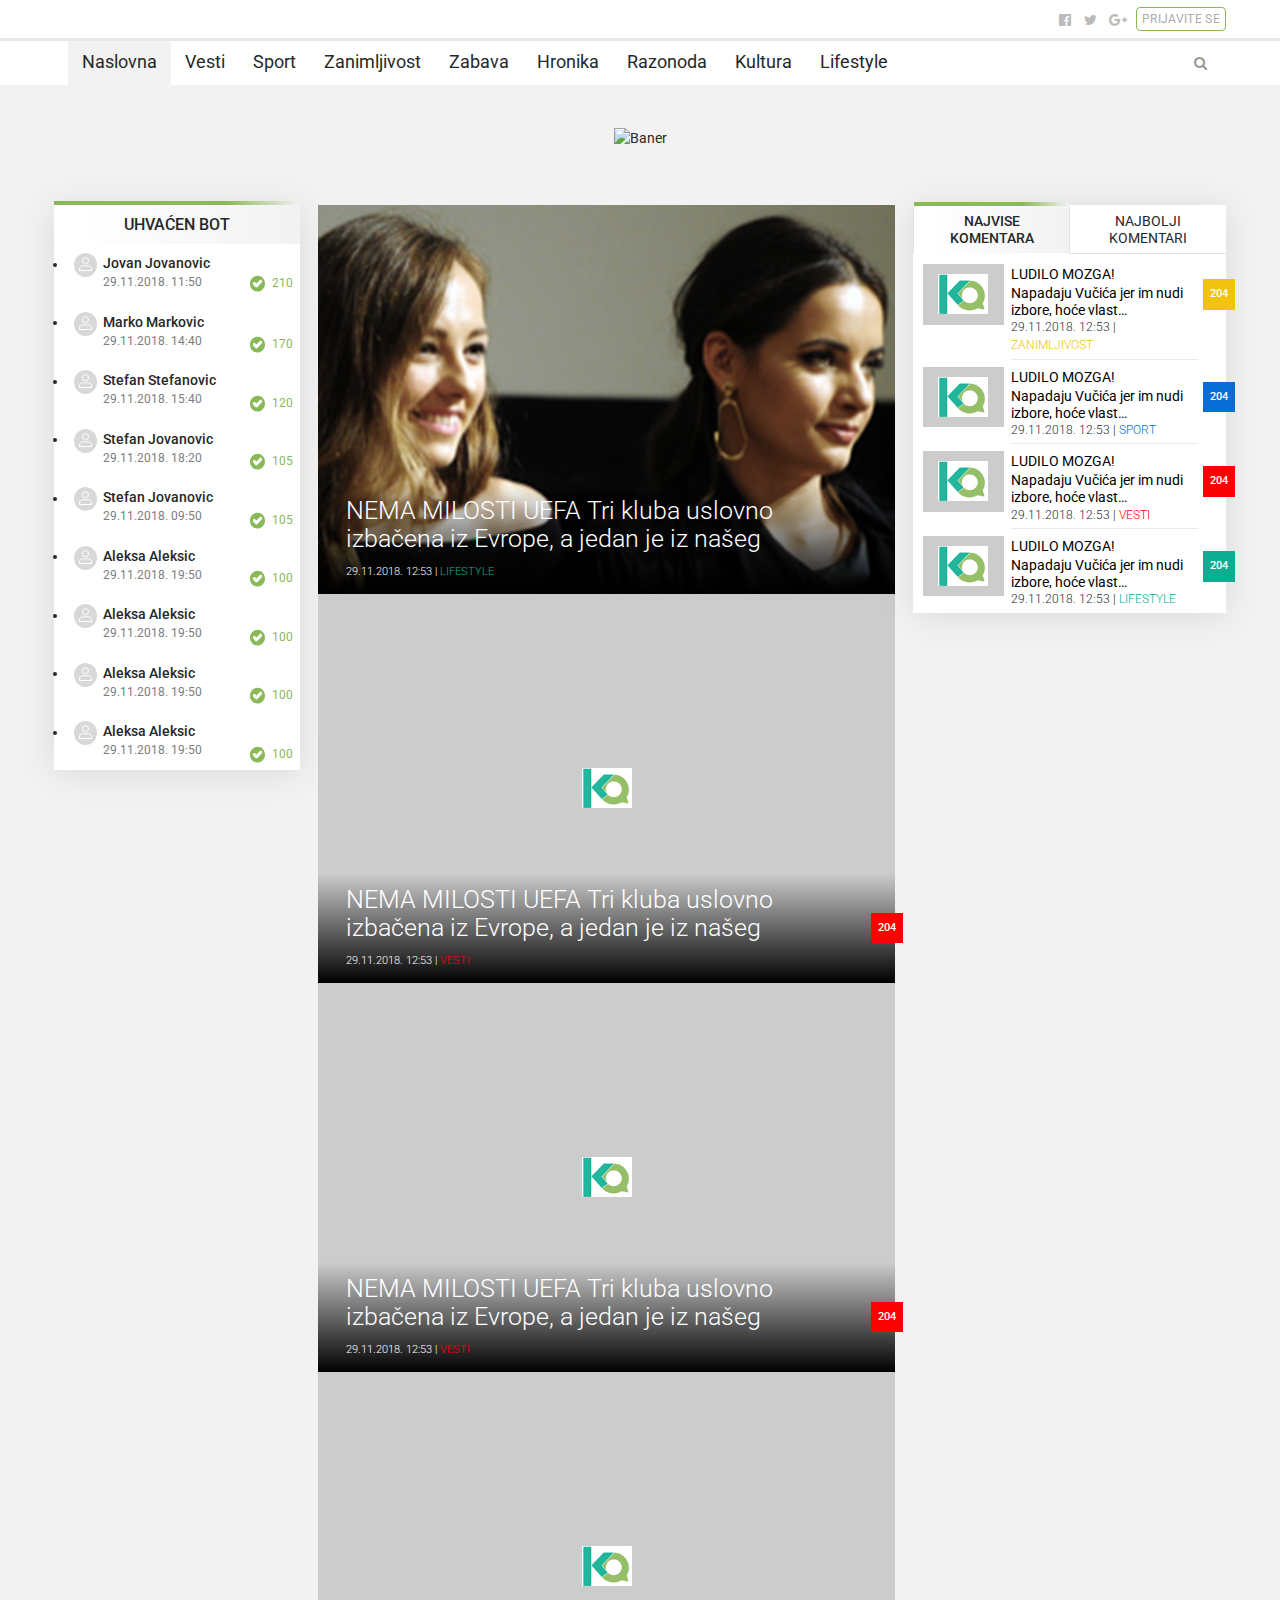
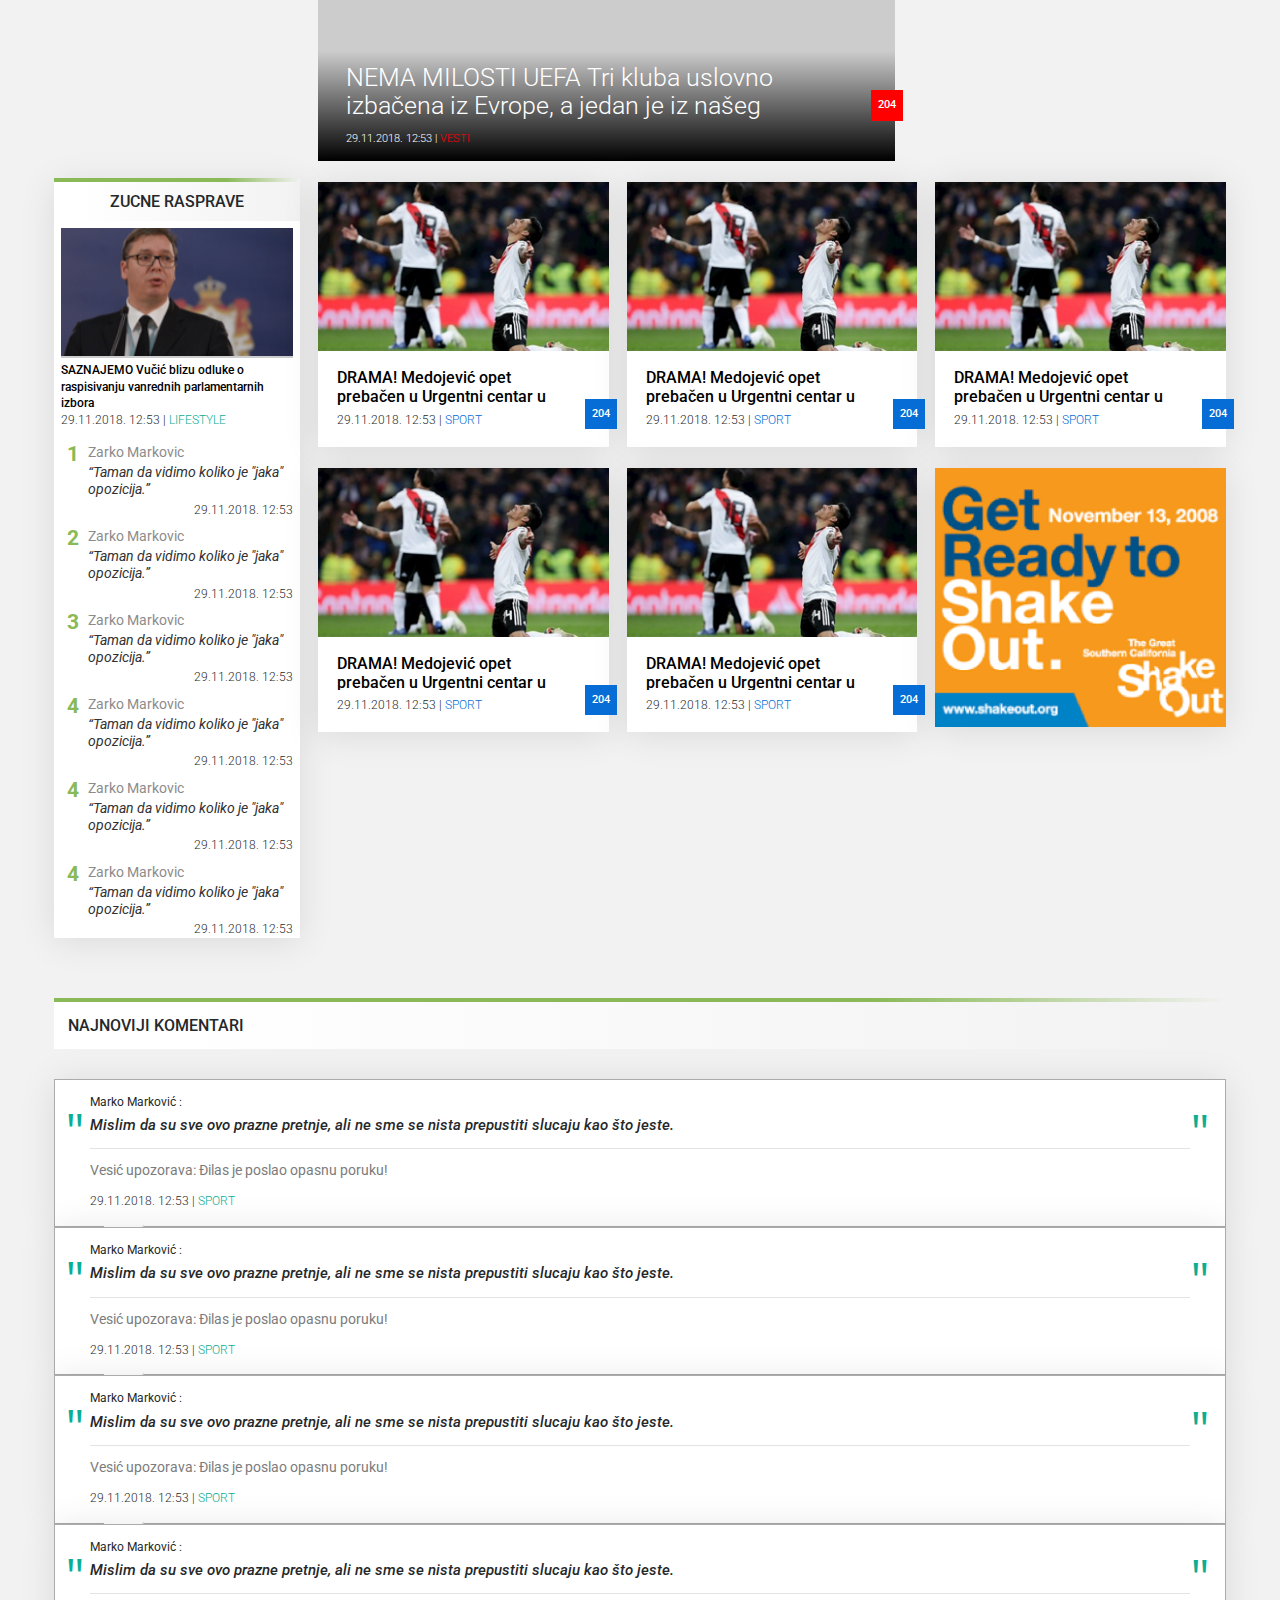
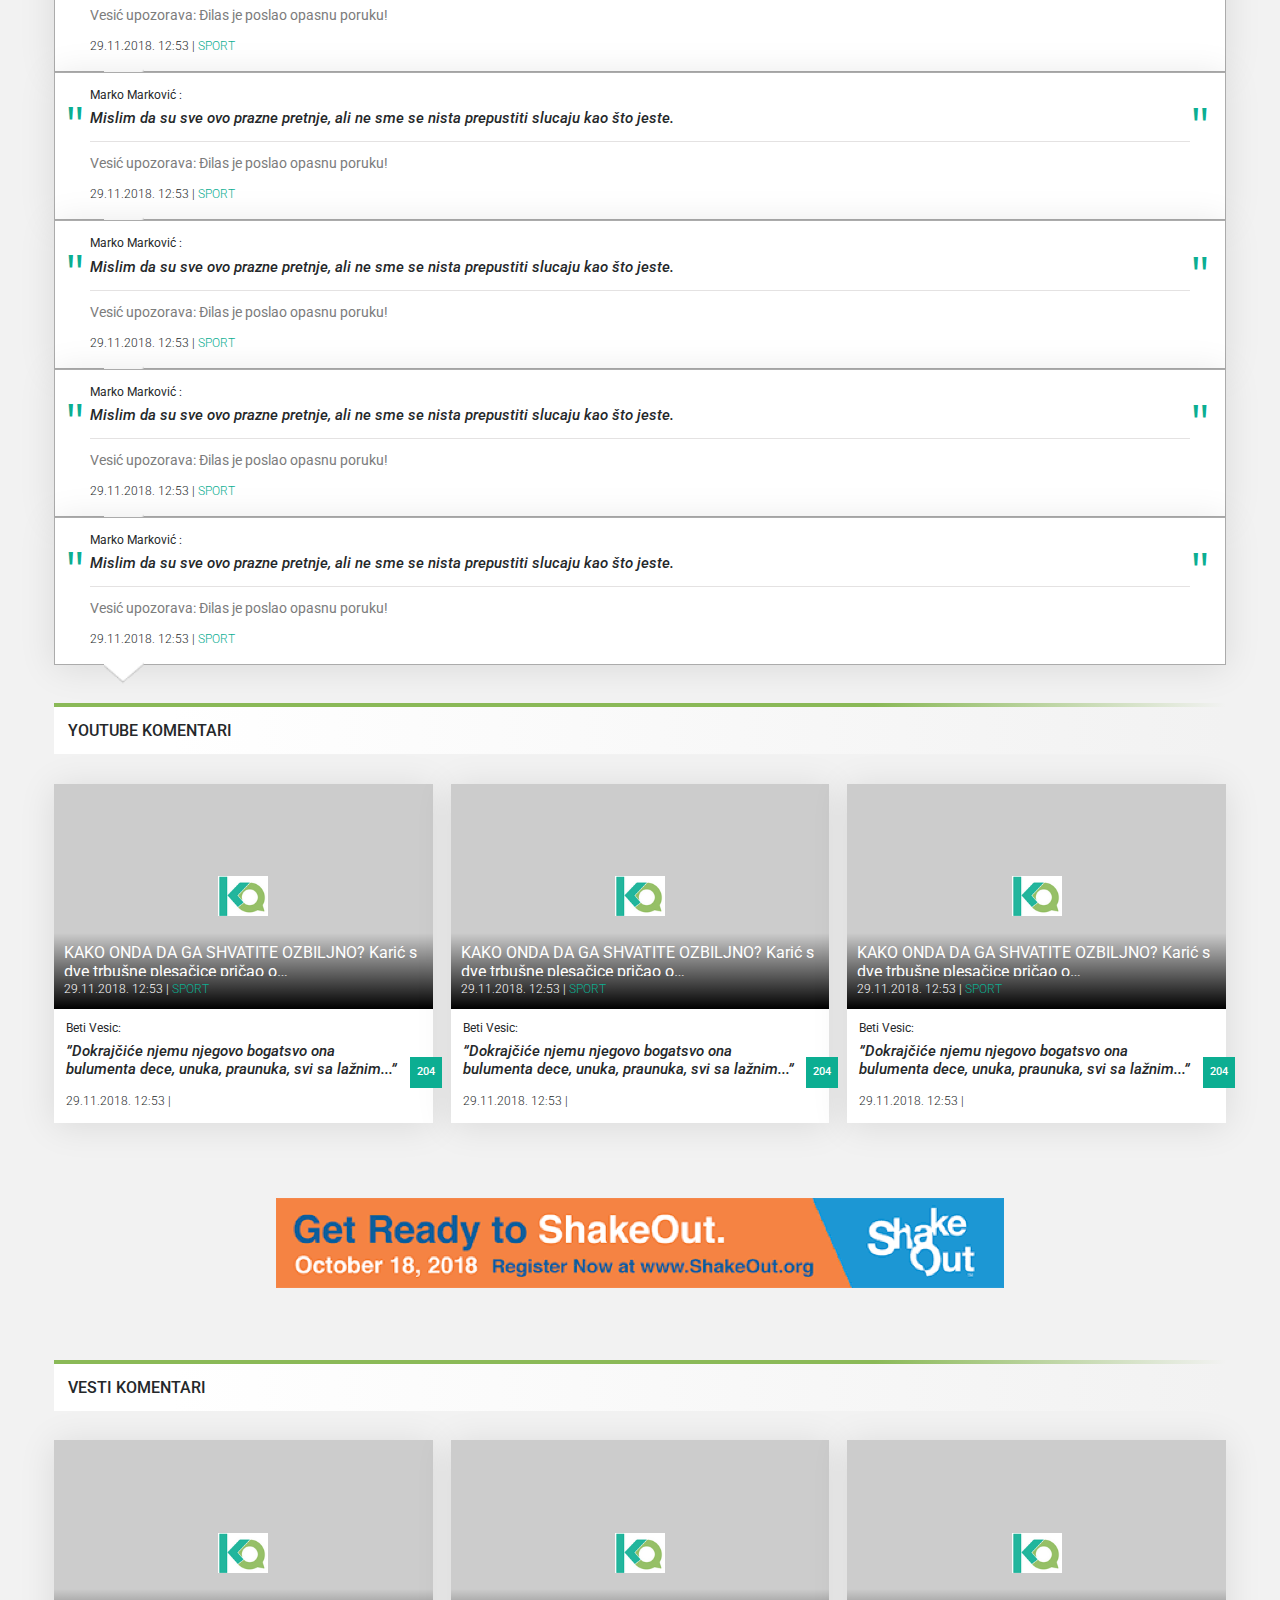
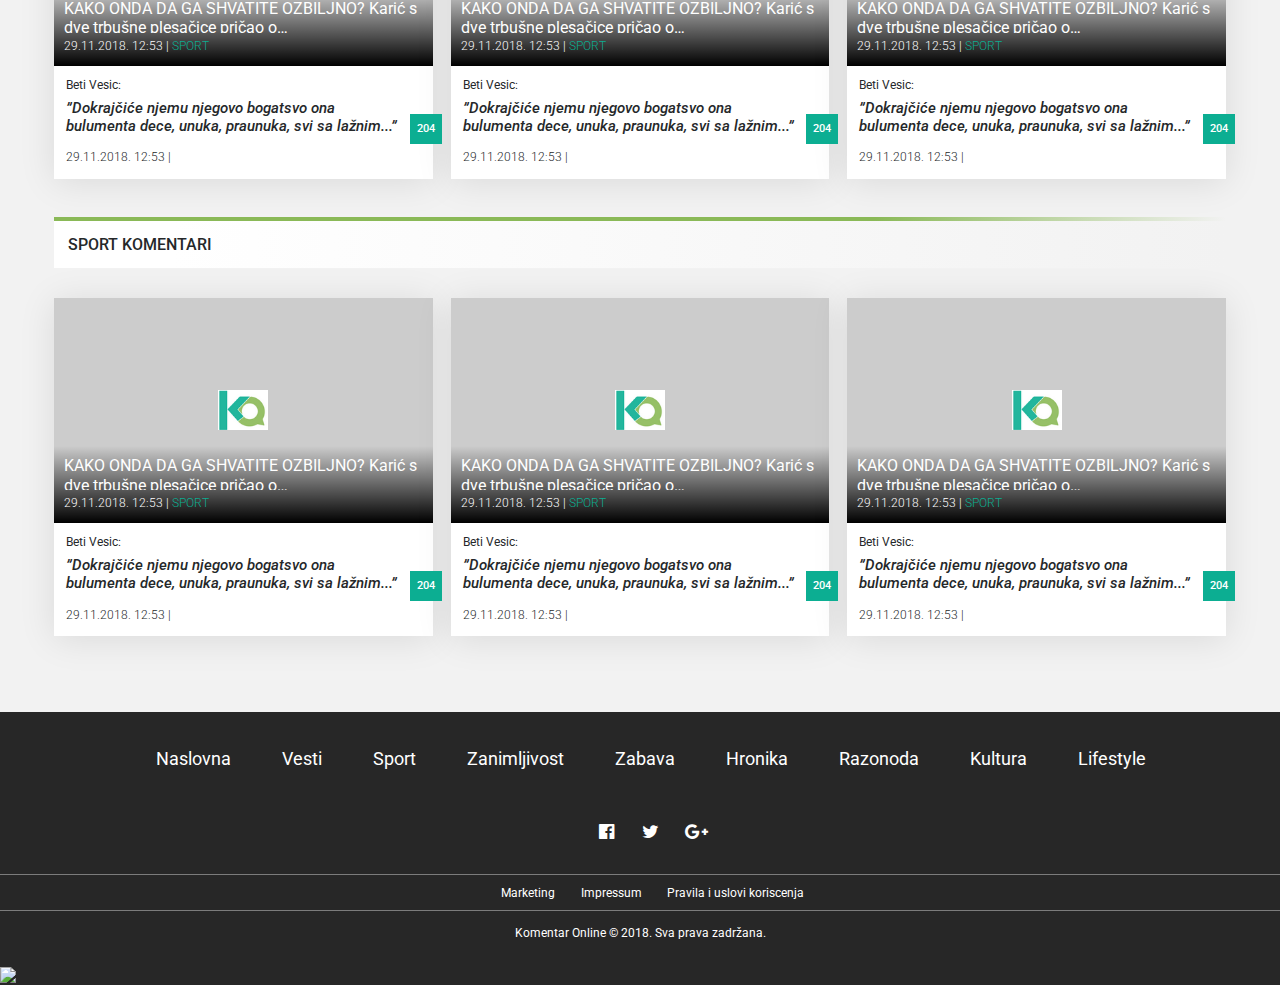
==== commit ea44547d: "small changes" ====
--- a/index.html
+++ b/index.html
@@ -100,13 +100,14 @@
                         <!--- SEARCH WRAPPER START --->
                         <div class="search-wrapper order-lg-last ml-auto mr-3 mr-lg-0">
                             <span class="search-icon fa fa-search"></span>
-                            <div class="form-group mb-0 py-1">
-                                <div class="input-group">
+                            <div class="form-group mb-0 p-3 bg-white">
+                                <div class="input-group d-flex align-items-center">
                                     <input type="text" class="form-control" placeholder="Search">
                                     <div class="input-group-append">
                                         <button class="btn btn-outline-secondary" type="submit"><span class="fa fa-search"></span></button>
                                     </div>
                                 </div>
+                                <div class="error-msg"></div>
                             </div>
                         </div>
                         <!--- SEARCH WRAPPER END --->
@@ -120,7 +121,7 @@
                         <div class="collapse navbar-collapse" id="main-menu">
                             <ul class="navbar-nav mr-auto pb-0">
                                 <li class="nav-item" data-category='#0CAE92'>
-                                    <a class="nav-link category-border active py-0" href="#"><span class="py-2 px-3">Naslovna</span></a>
+                                    <a class="nav-link category-border active py-0" href="index.html"><span class="py-2 px-3">Naslovna</span></a>
                                 </li>
                                 <li class="nav-item" data-category='#ED1C24'>
                                     <a class="nav-link category-border py-0 py-0" href="#"><span class="py-2 px-3">Vesti</span></a>
@@ -173,11 +174,11 @@
                         <!--     MAIN SIDE NEWS START   ---->
                         <!-- VERTICAL SLICKI SLIDER-BOT START -->
                         <div class="col-18 col-xm-9 col-xl-4 order-last order-xl-first">
-                            <article class="side-wrapper mx-auto element-shadow  bg-white h-100">
+                            <article class="side-wrapper mx-auto element-shadow  bg-white">
                                 <div class="section-header text-center py-6 mb-6">
                                     <h6 class="text-uppercase font-weight-medium mb-0">uhvaćen bot</h6>
                                 </div>
-                                <ul class="vertical-slider-bot pl-3">
+                                <ul class="vertical-slider-bot pl-3 mb-0">
                                     <li>
                                         <div class="side-item d-flex">
                                             <div class="w-15 text-center">
@@ -203,7 +204,7 @@
                                                 <p class="font-weight-medium mb-0">Marko Markovic</p>
                                                 <p class="small custom-gray-1 mb-0"><span class="date">29.11.2018.</span><span class="time"> 14:40</span></p>
                                             </div>
-                                            <div class="side-item-small-nr w-30 d-flex align-items-end justify-content-end pb-3" data-category='#8AB957'>
+                                            <div class="side-item-small-nr w-30 d-flex align-items-end justify-content-end pb-2" data-category='#8AB957'>
                                                 <img src="img/side-icons/check.svg">
                                                 <a href="#" class="mx-2 category-color">170</a>
                                             </div>
@@ -219,7 +220,7 @@
                                                 <p class="font-weight-medium mb-0">Stefan Stefanovic</p>
                                                 <p class="small custom-gray-1 mb-0"><span class="date">29.11.2018.</span><span class="time"> 15:40</span></p>
                                             </div>
-                                            <div class="side-item-small-nr w-30 d-flex align-items-end justify-content-end  pb-3" data-category='#8AB957'>
+                                            <div class="side-item-small-nr w-30 d-flex align-items-end justify-content-end  pb-2" data-category='#8AB957'>
                                                 <img src="img/side-icons/check.svg">
                                                 <a href="#" class="mx-2 category-color">120</a>
                                             </div>
@@ -235,7 +236,7 @@
                                                 <p class="font-weight-medium mb-0">Stefan Jovanovic</p>
                                                 <p class="small custom-gray-1 mb-0"><span class="date">29.11.2018.</span><span class="time"> 18:20</span></p>
                                             </div>
-                                            <div class="side-item-small-nr w-30 d-flex align-items-end justify-content-end  pb-3" data-category='#8AB957'>
+                                            <div class="side-item-small-nr w-30 d-flex align-items-end justify-content-end  pb-2" data-category='#8AB957'>
                                                 <img src="img/side-icons/check.svg">
                                                 <a href="#" class="mx-2 category-color">105</a>
                                             </div>
@@ -251,7 +252,7 @@
                                                 <p class="font-weight-medium mb-0">Stefan Jovanovic</p>
                                                 <p class="small custom-gray-1 mb-0"><span class="date">29.11.2018.</span><span class="time"> 09:50</span></p>
                                             </div>
-                                            <div class="side-item-small-nr w-30 d-flex align-items-end justify-content-end  pb-3" data-category='#8AB957'>
+                                            <div class="side-item-small-nr w-30 d-flex align-items-end justify-content-end  pb-2" data-category='#8AB957'>
                                                 <img src="img/side-icons/check.svg">
                                                 <a href="#" class="mx-2 category-color">105</a>
                                             </div>
@@ -267,7 +268,7 @@
                                                 <p class="font-weight-medium mb-0">Aleksa Aleksic</p>
                                                 <p class="small custom-gray-1 mb-0"><span class="date">29.11.2018.</span><span class="time"> 19:50</span></p>
                                             </div>
-                                            <div class="side-item-small-nr w-30 d-flex align-items-end justify-content-end  pb-3" data-category='#8AB957'>
+                                            <div class="side-item-small-nr w-30 d-flex align-items-end justify-content-end  pb-2" data-category='#8AB957'>
                                                 <img src="img/side-icons/check.svg">
                                                 <a href="#" class="mx-2 category-color">100</a>
                                             </div>
@@ -282,7 +283,7 @@
                                                 <p class="font-weight-medium mb-0">Aleksa Aleksic</p>
                                                 <p class="small custom-gray-1 mb-0"><span class="date">29.11.2018.</span><span class="time"> 19:50</span></p>
                                             </div>
-                                            <div class="side-item-small-nr w-30 d-flex align-items-end justify-content-end  pb-3" data-category='#8AB957'>
+                                            <div class="side-item-small-nr w-30 d-flex align-items-end justify-content-end  pb-2" data-category='#8AB957'>
                                                 <img src="img/side-icons/check.svg">
                                                 <a href="#" class="mx-2 category-color">100</a>
                                             </div>
@@ -297,7 +298,7 @@
                                                 <p class="font-weight-medium mb-0">Aleksa Aleksic</p>
                                                 <p class="small custom-gray-1 mb-0"><span class="date">29.11.2018.</span><span class="time"> 19:50</span></p>
                                             </div>
-                                            <div class="side-item-small-nr w-30 d-flex align-items-end justify-content-end  pb-3" data-category='#8AB957'>
+                                            <div class="side-item-small-nr w-30 d-flex align-items-end justify-content-end  pb-2" data-category='#8AB957'>
                                                 <img src="img/side-icons/check.svg">
                                                 <a href="#" class="mx-2 category-color">100</a>
                                             </div>
@@ -312,7 +313,7 @@
                                                 <p class="font-weight-medium mb-0">Aleksa Aleksic</p>
                                                 <p class="small custom-gray-1 mb-0"><span class="date">29.11.2018.</span><span class="time"> 19:50</span></p>
                                             </div>
-                                            <div class="side-item-small-nr w-30 d-flex align-items-end justify-content-end  pb-3" data-category='#8AB957'>
+                                            <div class="side-item-small-nr w-30 d-flex align-items-end justify-content-end  pb-2" data-category='#8AB957'>
                                                 <img src="img/side-icons/check.svg">
                                                 <a href="#" class="mx-2 category-color">100</a>
                                             </div>
@@ -328,11 +329,11 @@
                             <div class="lead-slider-wrapper position-relative">
                                 <!-- OWL CAROUSEL LEAD SLIDER -->
 
-                                <ul class="owl-carousel list-unstyled lead-slider">
+                                <ul class="owl-carousel list-unstyled lead-slider mb-0">
                                     <li class="position-relative" data-category="#0CAE92">
                                         <article class="news-item">
-                                            <a href="#" class="img-holder size-4by3">
-
+                                            <a href="#">
+                                                <img src="img/lead-slider/slika-vest.png" alt=""/>
                                             </a>
                                             <div class="news-detail">
                                                 <h3 class="news-lead-text">
@@ -352,7 +353,7 @@
                                             </div>
 
                                         </article>
-                                        <a href="#" class="shared-nr category-bg">204</a>
+                                        
                                     </li>
                                     <li class="position-relative" data-category="#ff0000">
                                         <article class="news-item">
@@ -436,7 +437,7 @@
                         <div class="col-18 col-xm-9 col-xl-5 order-2 order-xl-last mb-5 mb-xm-0 mr-xl-0">
 
                             <!-- TABULATOR -->
-                            <div class="lead-tab-wrapper bg-white element-shadow h-100">
+                            <div class="lead-tab-wrapper bg-white element-shadow">
                                 <ul class="nav nav-tabs nav-justified" id="myTab" role="tablist">
                                     <li class="nav-item">
                                         <a class="nav-link active text-uppercase" id="home-tab" data-toggle="tab" href="#most-coment" role="tab" aria-controls="home" aria-selected="true">najvise komentara</a>
@@ -452,7 +453,7 @@
                                             <a href="#" class="w-30 img-holder size-5by4">
                                                 <img src="img/tabulator/Slika .png" alt=""/>
                                             </a>
-                                            <div class="tab-news-detail w-70 ml-2 pb-2">
+                                            <div class="tab-news-detail w-70 ml-2 pb-1">
                                                 <p class="text-uppercase text-black mb-0">
                                                     <a href="#">ludilo mozga!</a>
                                                 </p>
@@ -474,7 +475,7 @@
                                             <a href="#" class="w-30 img-holder size-5by4">
                                                 <img src="img/tabulator/Slika2.png" alt=""/>
                                             </a>
-                                            <div class="tab-news-detail w-70 ml-2 pb-2">
+                                            <div class="tab-news-detail w-70 ml-2 pb-1">
                                                 <p class="text-uppercase text-black mb-0">
                                                     <a href="#">ludilo mozga!</a></p>
                                                 <p class="text-black mb-1">
@@ -495,7 +496,7 @@
                                             <a href="#" class="w-30 img-holder size-5by4">
                                                 <img src="img/tabulator/Slika2.png" alt=""/>
                                             </a>
-                                            <div class="tab-news-detail w-70 ml-2 pb-2">
+                                            <div class="tab-news-detail w-70 ml-2 pb-1">
                                                 <p class="text-uppercase text-black mb-0">
                                                     <a href="#">ludilo mozga!</a></p>
                                                 <p class="text-black mb-1">
@@ -516,7 +517,7 @@
                                             <a href="#" class="w-30 img-holder size-5by4">
                                                 <img src="img/tabulator/Slika2.png" alt=""/>
                                             </a>
-                                            <div class="tab-news-detail w-70 ml-2 pb-2">
+                                            <div class="tab-news-detail w-70 ml-2 pb-1">
                                                 <p class="text-uppercase mb-0">
                                                     <a href="#">ludilo mozga!</a></p>
                                                 <p class="text-black mb-1">
@@ -1383,6 +1384,9 @@
                     </p>
                 </div>
             </div>
+            <div class="goTopBtn">
+                <img src="img/footer/backToTop.svg">
+            </div>
         </footer>
         <!-- FOOTER END -->
 
@@ -1406,7 +1410,8 @@
         <!--PLUGINS goes here-->
         <script src="js/owl.carousel.min.js" type="text/javascript"></script>
         <script src="js/slick.min.js" type="text/javascript"></script>
-
+        <script src="js/jquery.validate.min.js" type="text/javascript"></script>
+        
         <!--All page js-->
         <script src="js/main.js" type="text/javascript"></script>
     </body>
--- a/css/theme.css
+++ b/css/theme.css
@@ -718,20 +718,6 @@
 
 /* YOUTUBE COMMENTS END */
 /************* END OF FIRST PAGE  ***************/
-.vesti-category-home {
-  display: inline-block;
-  padding: 6px;
-  background: #EBEBEB; }
-
-.vesti-shared {
-  padding: 7px;
-  color: #fff; }
-  .vesti-shared:hover {
-    color: #fff; }
-
-.single-news-content p {
-  margin-bottom: 1.5rem; }
-
 /******** COMMENTS FORM *******/
 .form-group input {
   border: 0.5px solid #E2E1E7; }
@@ -765,9 +751,33 @@
   width: 100%;
   background: #D8D8D8; }
 
-/******* DRUGA STRANA ASIDE ********/
-.last-comments .vertical-slider-quotes {
+/******* SECOND PAGE ASIDE ********/
+.second-page-aside {
+  display: none; }
+
+.last-comments .section-side-list-details {
   border-bottom: 1px solid #D8D8D8; }
+
+.section-side-list:last-of-type .section-side-list-details {
+  border-bottom: none; }
+
+@media (min-width: 992px) {
+  /** second page aside show / hide */
+  .second-page-aside {
+    display: block; } }
+.vesti-category-home {
+  display: inline-block;
+  padding: 6px;
+  background: #EBEBEB; }
+
+.vesti-shared {
+  padding: 7px;
+  color: #fff; }
+  .vesti-shared:hover {
+    color: #fff; }
+
+.single-news-content p {
+  margin-bottom: 1.5rem; }
 
 footer {
   background: #272727;
